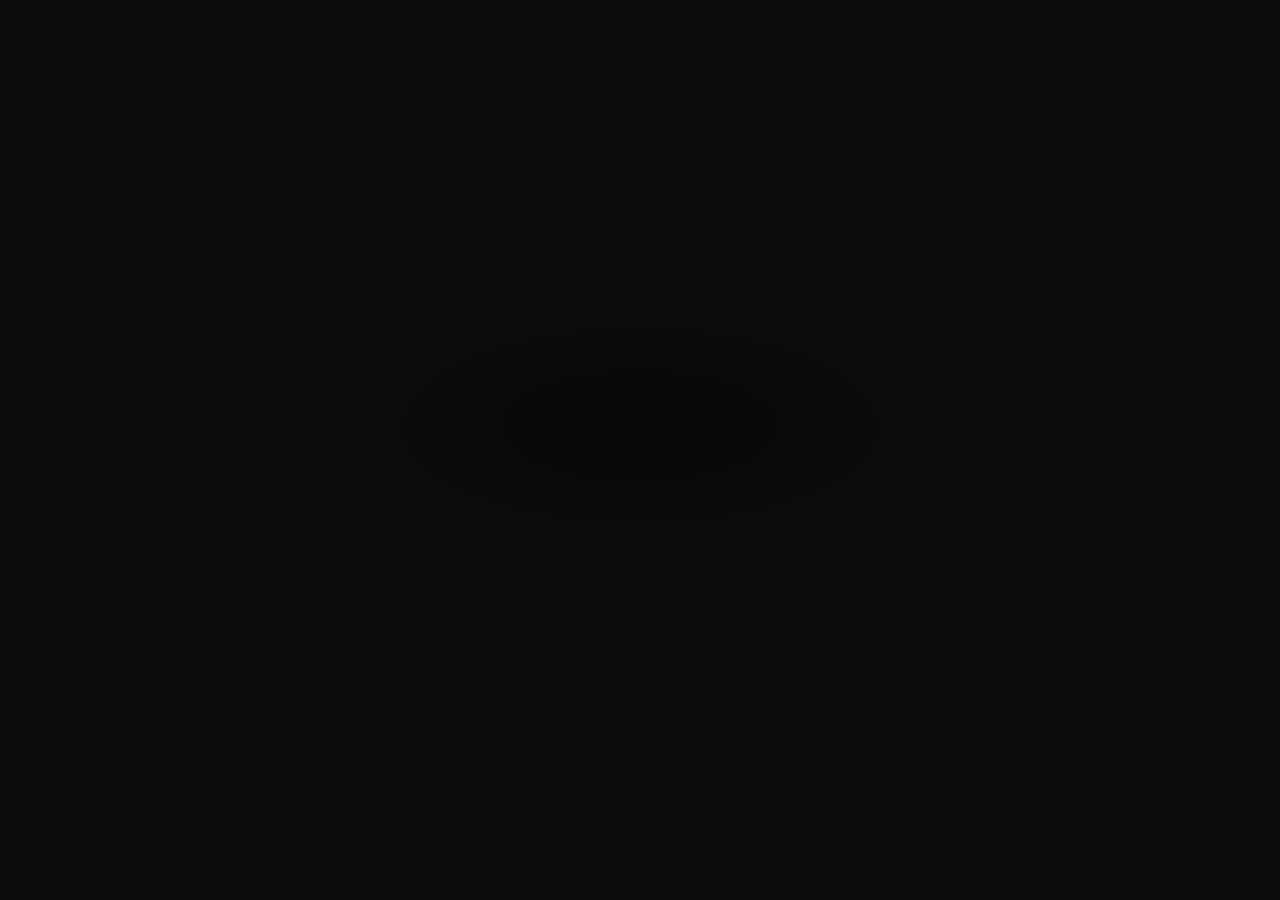
==== index.html @ 0da89d68 "Title and description change" ====
<!DOCTYPE html><html><head><meta charset="utf-8"/><meta http-equiv="x-ua-compatible" content="ie=edge"/><meta name="viewport" content="width=device-width, initial-scale=1, shrink-to-fit=no"/><link rel="preload" href="/component---src-layouts-index-js-8674a19d0c419db8d848.js" as="script"/><link rel="preload" href="/component---src-pages-index-js-23a66785a9b9f5e08795.js" as="script"/><link rel="preload" href="/path---index-a0e39f21c11f6a62c5ab.js" as="script"/><link rel="preload" href="/app-10ddb18a036327837e19.js" as="script"/><link rel="preload" href="/commons-0715db58e0ff93ec7b1f.js" as="script"/><title data-react-helmet="true">Nischal Shrestha</title><meta data-react-helmet="true" name="description" content="Github page of Nischal Shrestha"/><style id="gatsby-inlined-css">@import url(https://fonts.googleapis.com/css?family=Source+Sans+Pro:300italic,600italic,300,600);/*!
 *  Font Awesome 4.6.3 by @davegandy - http://fontawesome.io - @fontawesome
 *  License - http://fontawesome.io/license (Font: SIL OFL 1.1, CSS: MIT License)
 */@font-face{font-family:FontAwesome;src:url(/static/fontawesome-webfont.25a32416.eot);src:url(/static/fontawesome-webfont.25a32416.eot?#iefix&v=4.6.3) format("embedded-opentype"),url(/static/fontawesome-webfont.e6cf7c6e.woff2) format("woff2"),url(/static/fontawesome-webfont.c8ddf1e5.woff) format("woff"),url(/static/fontawesome-webfont.1dc35d25.ttf) format("truetype"),url(/static/fontawesome-webfont.24c601e7.svg#fontawesomeregular) format("svg");font-weight:400;font-style:normal}.fa{display:inline-block;font:normal normal normal 14px/1 FontAwesome;font-size:inherit;text-rendering:auto;-webkit-font-smoothing:antialiased;-moz-osx-font-smoothing:grayscale}.fa-lg{font-size:1.33333333em;line-height:.75em;vertical-align:-15%}.fa-2x{font-size:2em}.fa-3x{font-size:3em}.fa-4x{font-size:4em}.fa-5x{font-size:5em}.fa-fw{width:1.28571429em;text-align:center}.fa-ul{padding-left:0;margin-left:2.14285714em;list-style-type:none}.fa-ul>li{position:relative}.fa-li{position:absolute;left:-2.14285714em;width:2.14285714em;top:.14285714em;text-align:center}.fa-li.fa-lg{left:-1.85714286em}.fa-border{padding:.2em .25em .15em;border:.08em solid #eee;border-radius:.1em}.fa-pull-left{float:left}.fa-pull-right{float:right}.fa.fa-pull-left{margin-right:.3em}.fa.fa-pull-right{margin-left:.3em}.pull-right{float:right}.pull-left{float:left}.fa.pull-left{margin-right:.3em}.fa.pull-right{margin-left:.3em}.fa-spin{-webkit-animation:fa-spin 2s infinite linear;animation:fa-spin 2s infinite linear}.fa-pulse{-webkit-animation:fa-spin 1s infinite steps(8);animation:fa-spin 1s infinite steps(8)}@-webkit-keyframes fa-spin{0%{-webkit-transform:rotate(0deg);transform:rotate(0deg)}to{-webkit-transform:rotate(359deg);transform:rotate(359deg)}}@keyframes fa-spin{0%{-webkit-transform:rotate(0deg);transform:rotate(0deg)}to{-webkit-transform:rotate(359deg);transform:rotate(359deg)}}.fa-rotate-90{-ms-filter:"progid:DXImageTransform.Microsoft.BasicImage(rotation=1)";-webkit-transform:rotate(90deg);-ms-transform:rotate(90deg);transform:rotate(90deg)}.fa-rotate-180{-ms-filter:"progid:DXImageTransform.Microsoft.BasicImage(rotation=2)";-webkit-transform:rotate(180deg);-ms-transform:rotate(180deg);transform:rotate(180deg)}.fa-rotate-270{-ms-filter:"progid:DXImageTransform.Microsoft.BasicImage(rotation=3)";-webkit-transform:rotate(270deg);-ms-transform:rotate(270deg);transform:rotate(270deg)}.fa-flip-horizontal{-ms-filter:"progid:DXImageTransform.Microsoft.BasicImage(rotation=0, mirror=1)";-webkit-transform:scaleX(-1);-ms-transform:scaleX(-1);transform:scaleX(-1)}.fa-flip-vertical{-ms-filter:"progid:DXImageTransform.Microsoft.BasicImage(rotation=2, mirror=1)";-webkit-transform:scaleY(-1);-ms-transform:scaleY(-1);transform:scaleY(-1)}:root .fa-flip-horizontal,:root .fa-flip-vertical,:root .fa-rotate-90,:root .fa-rotate-180,:root .fa-rotate-270{filter:none}.fa-stack{position:relative;display:inline-block;width:2em;height:2em;line-height:2em;vertical-align:middle}.fa-stack-1x,.fa-stack-2x{position:absolute;left:0;width:100%;text-align:center}.fa-stack-1x{line-height:inherit}.fa-stack-2x{font-size:2em}.fa-inverse{color:#fff}.fa-glass:before{content:"\F000"}.fa-music:before{content:"\F001"}.fa-search:before{content:"\F002"}.fa-envelope-o:before{content:"\F003"}.fa-heart:before{content:"\F004"}.fa-star:before{content:"\F005"}.fa-star-o:before{content:"\F006"}.fa-user:before{content:"\F007"}.fa-film:before{content:"\F008"}.fa-th-large:before{content:"\F009"}.fa-th:before{content:"\F00A"}.fa-th-list:before{content:"\F00B"}.fa-check:before{content:"\F00C"}.fa-close:before,.fa-remove:before,.fa-times:before{content:"\F00D"}.fa-search-plus:before{content:"\F00E"}.fa-search-minus:before{content:"\F010"}.fa-power-off:before{content:"\F011"}.fa-signal:before{content:"\F012"}.fa-cog:before,.fa-gear:before{content:"\F013"}.fa-trash-o:before{content:"\F014"}.fa-home:before{content:"\F015"}.fa-file-o:before{content:"\F016"}.fa-clock-o:before{content:"\F017"}.fa-road:before{content:"\F018"}.fa-download:before{content:"\F019"}.fa-arrow-circle-o-down:before{content:"\F01A"}.fa-arrow-circle-o-up:before{content:"\F01B"}.fa-inbox:before{content:"\F01C"}.fa-play-circle-o:before{content:"\F01D"}.fa-repeat:before,.fa-rotate-right:before{content:"\F01E"}.fa-refresh:before{content:"\F021"}.fa-list-alt:before{content:"\F022"}.fa-lock:before{content:"\F023"}.fa-flag:before{content:"\F024"}.fa-headphones:before{content:"\F025"}.fa-volume-off:before{content:"\F026"}.fa-volume-down:before{content:"\F027"}.fa-volume-up:before{content:"\F028"}.fa-qrcode:before{content:"\F029"}.fa-barcode:before{content:"\F02A"}.fa-tag:before{content:"\F02B"}.fa-tags:before{content:"\F02C"}.fa-book:before{content:"\F02D"}.fa-bookmark:before{content:"\F02E"}.fa-print:before{content:"\F02F"}.fa-camera:before{content:"\F030"}.fa-font:before{content:"\F031"}.fa-bold:before{content:"\F032"}.fa-italic:before{content:"\F033"}.fa-text-height:before{content:"\F034"}.fa-text-width:before{content:"\F035"}.fa-align-left:before{content:"\F036"}.fa-align-center:before{content:"\F037"}.fa-align-right:before{content:"\F038"}.fa-align-justify:before{content:"\F039"}.fa-list:before{content:"\F03A"}.fa-dedent:before,.fa-outdent:before{content:"\F03B"}.fa-indent:before{content:"\F03C"}.fa-video-camera:before{content:"\F03D"}.fa-image:before,.fa-photo:before,.fa-picture-o:before{content:"\F03E"}.fa-pencil:before{content:"\F040"}.fa-map-marker:before{content:"\F041"}.fa-adjust:before{content:"\F042"}.fa-tint:before{content:"\F043"}.fa-edit:before,.fa-pencil-square-o:before{content:"\F044"}.fa-share-square-o:before{content:"\F045"}.fa-check-square-o:before{content:"\F046"}.fa-arrows:before{content:"\F047"}.fa-step-backward:before{content:"\F048"}.fa-fast-backward:before{content:"\F049"}.fa-backward:before{content:"\F04A"}.fa-play:before{content:"\F04B"}.fa-pause:before{content:"\F04C"}.fa-stop:before{content:"\F04D"}.fa-forward:before{content:"\F04E"}.fa-fast-forward:before{content:"\F050"}.fa-step-forward:before{content:"\F051"}.fa-eject:before{content:"\F052"}.fa-chevron-left:before{content:"\F053"}.fa-chevron-right:before{content:"\F054"}.fa-plus-circle:before{content:"\F055"}.fa-minus-circle:before{content:"\F056"}.fa-times-circle:before{content:"\F057"}.fa-check-circle:before{content:"\F058"}.fa-question-circle:before{content:"\F059"}.fa-info-circle:before{content:"\F05A"}.fa-crosshairs:before{content:"\F05B"}.fa-times-circle-o:before{content:"\F05C"}.fa-check-circle-o:before{content:"\F05D"}.fa-ban:before{content:"\F05E"}.fa-arrow-left:before{content:"\F060"}.fa-arrow-right:before{content:"\F061"}.fa-arrow-up:before{content:"\F062"}.fa-arrow-down:before{content:"\F063"}.fa-mail-forward:before,.fa-share:before{content:"\F064"}.fa-expand:before{content:"\F065"}.fa-compress:before{content:"\F066"}.fa-plus:before{content:"\F067"}.fa-minus:before{content:"\F068"}.fa-asterisk:before{content:"\F069"}.fa-exclamation-circle:before{content:"\F06A"}.fa-gift:before{content:"\F06B"}.fa-leaf:before{content:"\F06C"}.fa-fire:before{content:"\F06D"}.fa-eye:before{content:"\F06E"}.fa-eye-slash:before{content:"\F070"}.fa-exclamation-triangle:before,.fa-warning:before{content:"\F071"}.fa-plane:before{content:"\F072"}.fa-calendar:before{content:"\F073"}.fa-random:before{content:"\F074"}.fa-comment:before{content:"\F075"}.fa-magnet:before{content:"\F076"}.fa-chevron-up:before{content:"\F077"}.fa-chevron-down:before{content:"\F078"}.fa-retweet:before{content:"\F079"}.fa-shopping-cart:before{content:"\F07A"}.fa-folder:before{content:"\F07B"}.fa-folder-open:before{content:"\F07C"}.fa-arrows-v:before{content:"\F07D"}.fa-arrows-h:before{content:"\F07E"}.fa-bar-chart-o:before,.fa-bar-chart:before{content:"\F080"}.fa-twitter-square:before{content:"\F081"}.fa-facebook-square:before{content:"\F082"}.fa-camera-retro:before{content:"\F083"}.fa-key:before{content:"\F084"}.fa-cogs:before,.fa-gears:before{content:"\F085"}.fa-comments:before{content:"\F086"}.fa-thumbs-o-up:before{content:"\F087"}.fa-thumbs-o-down:before{content:"\F088"}.fa-star-half:before{content:"\F089"}.fa-heart-o:before{content:"\F08A"}.fa-sign-out:before{content:"\F08B"}.fa-linkedin-square:before{content:"\F08C"}.fa-thumb-tack:before{content:"\F08D"}.fa-external-link:before{content:"\F08E"}.fa-sign-in:before{content:"\F090"}.fa-trophy:before{content:"\F091"}.fa-github-square:before{content:"\F092"}.fa-upload:before{content:"\F093"}.fa-lemon-o:before{content:"\F094"}.fa-phone:before{content:"\F095"}.fa-square-o:before{content:"\F096"}.fa-bookmark-o:before{content:"\F097"}.fa-phone-square:before{content:"\F098"}.fa-twitter:before{content:"\F099"}.fa-facebook-f:before,.fa-facebook:before{content:"\F09A"}.fa-github:before{content:"\F09B"}.fa-unlock:before{content:"\F09C"}.fa-credit-card:before{content:"\F09D"}.fa-feed:before,.fa-rss:before{content:"\F09E"}.fa-hdd-o:before{content:"\F0A0"}.fa-bullhorn:before{content:"\F0A1"}.fa-bell:before{content:"\F0F3"}.fa-certificate:before{content:"\F0A3"}.fa-hand-o-right:before{content:"\F0A4"}.fa-hand-o-left:before{content:"\F0A5"}.fa-hand-o-up:before{content:"\F0A6"}.fa-hand-o-down:before{content:"\F0A7"}.fa-arrow-circle-left:before{content:"\F0A8"}.fa-arrow-circle-right:before{content:"\F0A9"}.fa-arrow-circle-up:before{content:"\F0AA"}.fa-arrow-circle-down:before{content:"\F0AB"}.fa-globe:before{content:"\F0AC"}.fa-wrench:before{content:"\F0AD"}.fa-tasks:before{content:"\F0AE"}.fa-filter:before{content:"\F0B0"}.fa-briefcase:before{content:"\F0B1"}.fa-arrows-alt:before{content:"\F0B2"}.fa-group:before,.fa-users:before{content:"\F0C0"}.fa-chain:before,.fa-link:before{content:"\F0C1"}.fa-cloud:before{content:"\F0C2"}.fa-flask:before{content:"\F0C3"}.fa-cut:before,.fa-scissors:before{content:"\F0C4"}.fa-copy:before,.fa-files-o:before{content:"\F0C5"}.fa-paperclip:before{content:"\F0C6"}.fa-floppy-o:before,.fa-save:before{content:"\F0C7"}.fa-square:before{content:"\F0C8"}.fa-bars:before,.fa-navicon:before,.fa-reorder:before{content:"\F0C9"}.fa-list-ul:before{content:"\F0CA"}.fa-list-ol:before{content:"\F0CB"}.fa-strikethrough:before{content:"\F0CC"}.fa-underline:before{content:"\F0CD"}.fa-table:before{content:"\F0CE"}.fa-magic:before{content:"\F0D0"}.fa-truck:before{content:"\F0D1"}.fa-pinterest:before{content:"\F0D2"}.fa-pinterest-square:before{content:"\F0D3"}.fa-google-plus-square:before{content:"\F0D4"}.fa-google-plus:before{content:"\F0D5"}.fa-money:before{content:"\F0D6"}.fa-caret-down:before{content:"\F0D7"}.fa-caret-up:before{content:"\F0D8"}.fa-caret-left:before{content:"\F0D9"}.fa-caret-right:before{content:"\F0DA"}.fa-columns:before{content:"\F0DB"}.fa-sort:before,.fa-unsorted:before{content:"\F0DC"}.fa-sort-desc:before,.fa-sort-down:before{content:"\F0DD"}.fa-sort-asc:before,.fa-sort-up:before{content:"\F0DE"}.fa-envelope:before{content:"\F0E0"}.fa-linkedin:before{content:"\F0E1"}.fa-rotate-left:before,.fa-undo:before{content:"\F0E2"}.fa-gavel:before,.fa-legal:before{content:"\F0E3"}.fa-dashboard:before,.fa-tachometer:before{content:"\F0E4"}.fa-comment-o:before{content:"\F0E5"}.fa-comments-o:before{content:"\F0E6"}.fa-bolt:before,.fa-flash:before{content:"\F0E7"}.fa-sitemap:before{content:"\F0E8"}.fa-umbrella:before{content:"\F0E9"}.fa-clipboard:before,.fa-paste:before{content:"\F0EA"}.fa-lightbulb-o:before{content:"\F0EB"}.fa-exchange:before{content:"\F0EC"}.fa-cloud-download:before{content:"\F0ED"}.fa-cloud-upload:before{content:"\F0EE"}.fa-user-md:before{content:"\F0F0"}.fa-stethoscope:before{content:"\F0F1"}.fa-suitcase:before{content:"\F0F2"}.fa-bell-o:before{content:"\F0A2"}.fa-coffee:before{content:"\F0F4"}.fa-cutlery:before{content:"\F0F5"}.fa-file-text-o:before{content:"\F0F6"}.fa-building-o:before{content:"\F0F7"}.fa-hospital-o:before{content:"\F0F8"}.fa-ambulance:before{content:"\F0F9"}.fa-medkit:before{content:"\F0FA"}.fa-fighter-jet:before{content:"\F0FB"}.fa-beer:before{content:"\F0FC"}.fa-h-square:before{content:"\F0FD"}.fa-plus-square:before{content:"\F0FE"}.fa-angle-double-left:before{content:"\F100"}.fa-angle-double-right:before{content:"\F101"}.fa-angle-double-up:before{content:"\F102"}.fa-angle-double-down:before{content:"\F103"}.fa-angle-left:before{content:"\F104"}.fa-angle-right:before{content:"\F105"}.fa-angle-up:before{content:"\F106"}.fa-angle-down:before{content:"\F107"}.fa-desktop:before{content:"\F108"}.fa-laptop:before{content:"\F109"}.fa-tablet:before{content:"\F10A"}.fa-mobile-phone:before,.fa-mobile:before{content:"\F10B"}.fa-circle-o:before{content:"\F10C"}.fa-quote-left:before{content:"\F10D"}.fa-quote-right:before{content:"\F10E"}.fa-spinner:before{content:"\F110"}.fa-circle:before{content:"\F111"}.fa-mail-reply:before,.fa-reply:before{content:"\F112"}.fa-github-alt:before{content:"\F113"}.fa-folder-o:before{content:"\F114"}.fa-folder-open-o:before{content:"\F115"}.fa-smile-o:before{content:"\F118"}.fa-frown-o:before{content:"\F119"}.fa-meh-o:before{content:"\F11A"}.fa-gamepad:before{content:"\F11B"}.fa-keyboard-o:before{content:"\F11C"}.fa-flag-o:before{content:"\F11D"}.fa-flag-checkered:before{content:"\F11E"}.fa-terminal:before{content:"\F120"}.fa-code:before{content:"\F121"}.fa-mail-reply-all:before,.fa-reply-all:before{content:"\F122"}.fa-star-half-empty:before,.fa-star-half-full:before,.fa-star-half-o:before{content:"\F123"}.fa-location-arrow:before{content:"\F124"}.fa-crop:before{content:"\F125"}.fa-code-fork:before{content:"\F126"}.fa-chain-broken:before,.fa-unlink:before{content:"\F127"}.fa-question:before{content:"\F128"}.fa-info:before{content:"\F129"}.fa-exclamation:before{content:"\F12A"}.fa-superscript:before{content:"\F12B"}.fa-subscript:before{content:"\F12C"}.fa-eraser:before{content:"\F12D"}.fa-puzzle-piece:before{content:"\F12E"}.fa-microphone:before{content:"\F130"}.fa-microphone-slash:before{content:"\F131"}.fa-shield:before{content:"\F132"}.fa-calendar-o:before{content:"\F133"}.fa-fire-extinguisher:before{content:"\F134"}.fa-rocket:before{content:"\F135"}.fa-maxcdn:before{content:"\F136"}.fa-chevron-circle-left:before{content:"\F137"}.fa-chevron-circle-right:before{content:"\F138"}.fa-chevron-circle-up:before{content:"\F139"}.fa-chevron-circle-down:before{content:"\F13A"}.fa-html5:before{content:"\F13B"}.fa-css3:before{content:"\F13C"}.fa-anchor:before{content:"\F13D"}.fa-unlock-alt:before{content:"\F13E"}.fa-bullseye:before{content:"\F140"}.fa-ellipsis-h:before{content:"\F141"}.fa-ellipsis-v:before{content:"\F142"}.fa-rss-square:before{content:"\F143"}.fa-play-circle:before{content:"\F144"}.fa-ticket:before{content:"\F145"}.fa-minus-square:before{content:"\F146"}.fa-minus-square-o:before{content:"\F147"}.fa-level-up:before{content:"\F148"}.fa-level-down:before{content:"\F149"}.fa-check-square:before{content:"\F14A"}.fa-pencil-square:before{content:"\F14B"}.fa-external-link-square:before{content:"\F14C"}.fa-share-square:before{content:"\F14D"}.fa-compass:before{content:"\F14E"}.fa-caret-square-o-down:before,.fa-toggle-down:before{content:"\F150"}.fa-caret-square-o-up:before,.fa-toggle-up:before{content:"\F151"}.fa-caret-square-o-right:before,.fa-toggle-right:before{content:"\F152"}.fa-eur:before,.fa-euro:before{content:"\F153"}.fa-gbp:before{content:"\F154"}.fa-dollar:before,.fa-usd:before{content:"\F155"}.fa-inr:before,.fa-rupee:before{content:"\F156"}.fa-cny:before,.fa-jpy:before,.fa-rmb:before,.fa-yen:before{content:"\F157"}.fa-rouble:before,.fa-rub:before,.fa-ruble:before{content:"\F158"}.fa-krw:before,.fa-won:before{content:"\F159"}.fa-bitcoin:before,.fa-btc:before{content:"\F15A"}.fa-file:before{content:"\F15B"}.fa-file-text:before{content:"\F15C"}.fa-sort-alpha-asc:before{content:"\F15D"}.fa-sort-alpha-desc:before{content:"\F15E"}.fa-sort-amount-asc:before{content:"\F160"}.fa-sort-amount-desc:before{content:"\F161"}.fa-sort-numeric-asc:before{content:"\F162"}.fa-sort-numeric-desc:before{content:"\F163"}.fa-thumbs-up:before{content:"\F164"}.fa-thumbs-down:before{content:"\F165"}.fa-youtube-square:before{content:"\F166"}.fa-youtube:before{content:"\F167"}.fa-xing:before{content:"\F168"}.fa-xing-square:before{content:"\F169"}.fa-youtube-play:before{content:"\F16A"}.fa-dropbox:before{content:"\F16B"}.fa-stack-overflow:before{content:"\F16C"}.fa-instagram:before{content:"\F16D"}.fa-flickr:before{content:"\F16E"}.fa-adn:before{content:"\F170"}.fa-bitbucket:before{content:"\F171"}.fa-bitbucket-square:before{content:"\F172"}.fa-tumblr:before{content:"\F173"}.fa-tumblr-square:before{content:"\F174"}.fa-long-arrow-down:before{content:"\F175"}.fa-long-arrow-up:before{content:"\F176"}.fa-long-arrow-left:before{content:"\F177"}.fa-long-arrow-right:before{content:"\F178"}.fa-apple:before{content:"\F179"}.fa-windows:before{content:"\F17A"}.fa-android:before{content:"\F17B"}.fa-linux:before{content:"\F17C"}.fa-dribbble:before{content:"\F17D"}.fa-skype:before{content:"\F17E"}.fa-foursquare:before{content:"\F180"}.fa-trello:before{content:"\F181"}.fa-female:before{content:"\F182"}.fa-male:before{content:"\F183"}.fa-gittip:before,.fa-gratipay:before{content:"\F184"}.fa-sun-o:before{content:"\F185"}.fa-moon-o:before{content:"\F186"}.fa-archive:before{content:"\F187"}.fa-bug:before{content:"\F188"}.fa-vk:before{content:"\F189"}.fa-weibo:before{content:"\F18A"}.fa-renren:before{content:"\F18B"}.fa-pagelines:before{content:"\F18C"}.fa-stack-exchange:before{content:"\F18D"}.fa-arrow-circle-o-right:before{content:"\F18E"}.fa-arrow-circle-o-left:before{content:"\F190"}.fa-caret-square-o-left:before,.fa-toggle-left:before{content:"\F191"}.fa-dot-circle-o:before{content:"\F192"}.fa-wheelchair:before{content:"\F193"}.fa-vimeo-square:before{content:"\F194"}.fa-try:before,.fa-turkish-lira:before{content:"\F195"}.fa-plus-square-o:before{content:"\F196"}.fa-space-shuttle:before{content:"\F197"}.fa-slack:before{content:"\F198"}.fa-envelope-square:before{content:"\F199"}.fa-wordpress:before{content:"\F19A"}.fa-openid:before{content:"\F19B"}.fa-bank:before,.fa-institution:before,.fa-university:before{content:"\F19C"}.fa-graduation-cap:before,.fa-mortar-board:before{content:"\F19D"}.fa-yahoo:before{content:"\F19E"}.fa-google:before{content:"\F1A0"}.fa-reddit:before{content:"\F1A1"}.fa-reddit-square:before{content:"\F1A2"}.fa-stumbleupon-circle:before{content:"\F1A3"}.fa-stumbleupon:before{content:"\F1A4"}.fa-delicious:before{content:"\F1A5"}.fa-digg:before{content:"\F1A6"}.fa-pied-piper-pp:before{content:"\F1A7"}.fa-pied-piper-alt:before{content:"\F1A8"}.fa-drupal:before{content:"\F1A9"}.fa-joomla:before{content:"\F1AA"}.fa-language:before{content:"\F1AB"}.fa-fax:before{content:"\F1AC"}.fa-building:before{content:"\F1AD"}.fa-child:before{content:"\F1AE"}.fa-paw:before{content:"\F1B0"}.fa-spoon:before{content:"\F1B1"}.fa-cube:before{content:"\F1B2"}.fa-cubes:before{content:"\F1B3"}.fa-behance:before{content:"\F1B4"}.fa-behance-square:before{content:"\F1B5"}.fa-steam:before{content:"\F1B6"}.fa-steam-square:before{content:"\F1B7"}.fa-recycle:before{content:"\F1B8"}.fa-automobile:before,.fa-car:before{content:"\F1B9"}.fa-cab:before,.fa-taxi:before{content:"\F1BA"}.fa-tree:before{content:"\F1BB"}.fa-spotify:before{content:"\F1BC"}.fa-deviantart:before{content:"\F1BD"}.fa-soundcloud:before{content:"\F1BE"}.fa-database:before{content:"\F1C0"}.fa-file-pdf-o:before{content:"\F1C1"}.fa-file-word-o:before{content:"\F1C2"}.fa-file-excel-o:before{content:"\F1C3"}.fa-file-powerpoint-o:before{content:"\F1C4"}.fa-file-image-o:before,.fa-file-photo-o:before,.fa-file-picture-o:before{content:"\F1C5"}.fa-file-archive-o:before,.fa-file-zip-o:before{content:"\F1C6"}.fa-file-audio-o:before,.fa-file-sound-o:before{content:"\F1C7"}.fa-file-movie-o:before,.fa-file-video-o:before{content:"\F1C8"}.fa-file-code-o:before{content:"\F1C9"}.fa-vine:before{content:"\F1CA"}.fa-codepen:before{content:"\F1CB"}.fa-jsfiddle:before{content:"\F1CC"}.fa-life-bouy:before,.fa-life-buoy:before,.fa-life-ring:before,.fa-life-saver:before,.fa-support:before{content:"\F1CD"}.fa-circle-o-notch:before{content:"\F1CE"}.fa-ra:before,.fa-rebel:before,.fa-resistance:before{content:"\F1D0"}.fa-empire:before,.fa-ge:before{content:"\F1D1"}.fa-git-square:before{content:"\F1D2"}.fa-git:before{content:"\F1D3"}.fa-hacker-news:before,.fa-y-combinator-square:before,.fa-yc-square:before{content:"\F1D4"}.fa-tencent-weibo:before{content:"\F1D5"}.fa-qq:before{content:"\F1D6"}.fa-wechat:before,.fa-weixin:before{content:"\F1D7"}.fa-paper-plane:before,.fa-send:before{content:"\F1D8"}.fa-paper-plane-o:before,.fa-send-o:before{content:"\F1D9"}.fa-history:before{content:"\F1DA"}.fa-circle-thin:before{content:"\F1DB"}.fa-header:before{content:"\F1DC"}.fa-paragraph:before{content:"\F1DD"}.fa-sliders:before{content:"\F1DE"}.fa-share-alt:before{content:"\F1E0"}.fa-share-alt-square:before{content:"\F1E1"}.fa-bomb:before{content:"\F1E2"}.fa-futbol-o:before,.fa-soccer-ball-o:before{content:"\F1E3"}.fa-tty:before{content:"\F1E4"}.fa-binoculars:before{content:"\F1E5"}.fa-plug:before{content:"\F1E6"}.fa-slideshare:before{content:"\F1E7"}.fa-twitch:before{content:"\F1E8"}.fa-yelp:before{content:"\F1E9"}.fa-newspaper-o:before{content:"\F1EA"}.fa-wifi:before{content:"\F1EB"}.fa-calculator:before{content:"\F1EC"}.fa-paypal:before{content:"\F1ED"}.fa-google-wallet:before{content:"\F1EE"}.fa-cc-visa:before{content:"\F1F0"}.fa-cc-mastercard:before{content:"\F1F1"}.fa-cc-discover:before{content:"\F1F2"}.fa-cc-amex:before{content:"\F1F3"}.fa-cc-paypal:before{content:"\F1F4"}.fa-cc-stripe:before{content:"\F1F5"}.fa-bell-slash:before{content:"\F1F6"}.fa-bell-slash-o:before{content:"\F1F7"}.fa-trash:before{content:"\F1F8"}.fa-copyright:before{content:"\F1F9"}.fa-at:before{content:"\F1FA"}.fa-eyedropper:before{content:"\F1FB"}.fa-paint-brush:before{content:"\F1FC"}.fa-birthday-cake:before{content:"\F1FD"}.fa-area-chart:before{content:"\F1FE"}.fa-pie-chart:before{content:"\F200"}.fa-line-chart:before{content:"\F201"}.fa-lastfm:before{content:"\F202"}.fa-lastfm-square:before{content:"\F203"}.fa-toggle-off:before{content:"\F204"}.fa-toggle-on:before{content:"\F205"}.fa-bicycle:before{content:"\F206"}.fa-bus:before{content:"\F207"}.fa-ioxhost:before{content:"\F208"}.fa-angellist:before{content:"\F209"}.fa-cc:before{content:"\F20A"}.fa-ils:before,.fa-shekel:before,.fa-sheqel:before{content:"\F20B"}.fa-meanpath:before{content:"\F20C"}.fa-buysellads:before{content:"\F20D"}.fa-connectdevelop:before{content:"\F20E"}.fa-dashcube:before{content:"\F210"}.fa-forumbee:before{content:"\F211"}.fa-leanpub:before{content:"\F212"}.fa-sellsy:before{content:"\F213"}.fa-shirtsinbulk:before{content:"\F214"}.fa-simplybuilt:before{content:"\F215"}.fa-skyatlas:before{content:"\F216"}.fa-cart-plus:before{content:"\F217"}.fa-cart-arrow-down:before{content:"\F218"}.fa-diamond:before{content:"\F219"}.fa-ship:before{content:"\F21A"}.fa-user-secret:before{content:"\F21B"}.fa-motorcycle:before{content:"\F21C"}.fa-street-view:before{content:"\F21D"}.fa-heartbeat:before{content:"\F21E"}.fa-venus:before{content:"\F221"}.fa-mars:before{content:"\F222"}.fa-mercury:before{content:"\F223"}.fa-intersex:before,.fa-transgender:before{content:"\F224"}.fa-transgender-alt:before{content:"\F225"}.fa-venus-double:before{content:"\F226"}.fa-mars-double:before{content:"\F227"}.fa-venus-mars:before{content:"\F228"}.fa-mars-stroke:before{content:"\F229"}.fa-mars-stroke-v:before{content:"\F22A"}.fa-mars-stroke-h:before{content:"\F22B"}.fa-neuter:before{content:"\F22C"}.fa-genderless:before{content:"\F22D"}.fa-facebook-official:before{content:"\F230"}.fa-pinterest-p:before{content:"\F231"}.fa-whatsapp:before{content:"\F232"}.fa-server:before{content:"\F233"}.fa-user-plus:before{content:"\F234"}.fa-user-times:before{content:"\F235"}.fa-bed:before,.fa-hotel:before{content:"\F236"}.fa-viacoin:before{content:"\F237"}.fa-train:before{content:"\F238"}.fa-subway:before{content:"\F239"}.fa-medium:before{content:"\F23A"}.fa-y-combinator:before,.fa-yc:before{content:"\F23B"}.fa-optin-monster:before{content:"\F23C"}.fa-opencart:before{content:"\F23D"}.fa-expeditedssl:before{content:"\F23E"}.fa-battery-4:before,.fa-battery-full:before{content:"\F240"}.fa-battery-3:before,.fa-battery-three-quarters:before{content:"\F241"}.fa-battery-2:before,.fa-battery-half:before{content:"\F242"}.fa-battery-1:before,.fa-battery-quarter:before{content:"\F243"}.fa-battery-0:before,.fa-battery-empty:before{content:"\F244"}.fa-mouse-pointer:before{content:"\F245"}.fa-i-cursor:before{content:"\F246"}.fa-object-group:before{content:"\F247"}.fa-object-ungroup:before{content:"\F248"}.fa-sticky-note:before{content:"\F249"}.fa-sticky-note-o:before{content:"\F24A"}.fa-cc-jcb:before{content:"\F24B"}.fa-cc-diners-club:before{content:"\F24C"}.fa-clone:before{content:"\F24D"}.fa-balance-scale:before{content:"\F24E"}.fa-hourglass-o:before{content:"\F250"}.fa-hourglass-1:before,.fa-hourglass-start:before{content:"\F251"}.fa-hourglass-2:before,.fa-hourglass-half:before{content:"\F252"}.fa-hourglass-3:before,.fa-hourglass-end:before{content:"\F253"}.fa-hourglass:before{content:"\F254"}.fa-hand-grab-o:before,.fa-hand-rock-o:before{content:"\F255"}.fa-hand-paper-o:before,.fa-hand-stop-o:before{content:"\F256"}.fa-hand-scissors-o:before{content:"\F257"}.fa-hand-lizard-o:before{content:"\F258"}.fa-hand-spock-o:before{content:"\F259"}.fa-hand-pointer-o:before{content:"\F25A"}.fa-hand-peace-o:before{content:"\F25B"}.fa-trademark:before{content:"\F25C"}.fa-registered:before{content:"\F25D"}.fa-creative-commons:before{content:"\F25E"}.fa-gg:before{content:"\F260"}.fa-gg-circle:before{content:"\F261"}.fa-tripadvisor:before{content:"\F262"}.fa-odnoklassniki:before{content:"\F263"}.fa-odnoklassniki-square:before{content:"\F264"}.fa-get-pocket:before{content:"\F265"}.fa-wikipedia-w:before{content:"\F266"}.fa-safari:before{content:"\F267"}.fa-chrome:before{content:"\F268"}.fa-firefox:before{content:"\F269"}.fa-opera:before{content:"\F26A"}.fa-internet-explorer:before{content:"\F26B"}.fa-television:before,.fa-tv:before{content:"\F26C"}.fa-contao:before{content:"\F26D"}.fa-500px:before{content:"\F26E"}.fa-amazon:before{content:"\F270"}.fa-calendar-plus-o:before{content:"\F271"}.fa-calendar-minus-o:before{content:"\F272"}.fa-calendar-times-o:before{content:"\F273"}.fa-calendar-check-o:before{content:"\F274"}.fa-industry:before{content:"\F275"}.fa-map-pin:before{content:"\F276"}.fa-map-signs:before{content:"\F277"}.fa-map-o:before{content:"\F278"}.fa-map:before{content:"\F279"}.fa-commenting:before{content:"\F27A"}.fa-commenting-o:before{content:"\F27B"}.fa-houzz:before{content:"\F27C"}.fa-vimeo:before{content:"\F27D"}.fa-black-tie:before{content:"\F27E"}.fa-fonticons:before{content:"\F280"}.fa-reddit-alien:before{content:"\F281"}.fa-edge:before{content:"\F282"}.fa-credit-card-alt:before{content:"\F283"}.fa-codiepie:before{content:"\F284"}.fa-modx:before{content:"\F285"}.fa-fort-awesome:before{content:"\F286"}.fa-usb:before{content:"\F287"}.fa-product-hunt:before{content:"\F288"}.fa-mixcloud:before{content:"\F289"}.fa-scribd:before{content:"\F28A"}.fa-pause-circle:before{content:"\F28B"}.fa-pause-circle-o:before{content:"\F28C"}.fa-stop-circle:before{content:"\F28D"}.fa-stop-circle-o:before{content:"\F28E"}.fa-shopping-bag:before{content:"\F290"}.fa-shopping-basket:before{content:"\F291"}.fa-hashtag:before{content:"\F292"}.fa-bluetooth:before{content:"\F293"}.fa-bluetooth-b:before{content:"\F294"}.fa-percent:before{content:"\F295"}.fa-gitlab:before{content:"\F296"}.fa-wpbeginner:before{content:"\F297"}.fa-wpforms:before{content:"\F298"}.fa-envira:before{content:"\F299"}.fa-universal-access:before{content:"\F29A"}.fa-wheelchair-alt:before{content:"\F29B"}.fa-question-circle-o:before{content:"\F29C"}.fa-blind:before{content:"\F29D"}.fa-audio-description:before{content:"\F29E"}.fa-volume-control-phone:before{content:"\F2A0"}.fa-braille:before{content:"\F2A1"}.fa-assistive-listening-systems:before{content:"\F2A2"}.fa-american-sign-language-interpreting:before,.fa-asl-interpreting:before{content:"\F2A3"}.fa-deaf:before,.fa-deafness:before,.fa-hard-of-hearing:before{content:"\F2A4"}.fa-glide:before{content:"\F2A5"}.fa-glide-g:before{content:"\F2A6"}.fa-sign-language:before,.fa-signing:before{content:"\F2A7"}.fa-low-vision:before{content:"\F2A8"}.fa-viadeo:before{content:"\F2A9"}.fa-viadeo-square:before{content:"\F2AA"}.fa-snapchat:before{content:"\F2AB"}.fa-snapchat-ghost:before{content:"\F2AC"}.fa-snapchat-square:before{content:"\F2AD"}.fa-pied-piper:before{content:"\F2AE"}.fa-first-order:before{content:"\F2B0"}.fa-yoast:before{content:"\F2B1"}.fa-themeisle:before{content:"\F2B2"}.fa-google-plus-circle:before,.fa-google-plus-official:before{content:"\F2B3"}.fa-fa:before,.fa-font-awesome:before{content:"\F2B4"}.sr-only{position:absolute;width:1px;height:1px;padding:0;margin:-1px;overflow:hidden;clip:rect(0,0,0,0);border:0}.sr-only-focusable:active,.sr-only-focusable:focus{position:static;width:auto;height:auto;margin:0;overflow:visible;clip:auto}a,abbr,acronym,address,applet,article,aside,audio,b,big,blockquote,body,canvas,caption,center,cite,code,dd,del,details,dfn,div,dl,dt,em,embed,fieldset,figcaption,figure,footer,form,h1,h2,h3,h4,h5,h6,header,hgroup,html,i,iframe,img,ins,kbd,label,legend,li,mark,menu,nav,object,ol,output,p,pre,q,ruby,s,samp,section,small,span,strike,strong,sub,summary,sup,table,tbody,td,tfoot,th,thead,time,tr,tt,u,ul,var,video{margin:0;padding:0;border:0;font-size:100%;font:inherit;vertical-align:baseline}article,aside,details,figcaption,figure,footer,header,hgroup,menu,nav,section{display:block}body{line-height:1}ol,ul{list-style:none}blockquote,q{quotes:none}blockquote:after,blockquote:before,q:after,q:before{content:"";content:none}table{border-collapse:collapse;border-spacing:0}body{-webkit-text-size-adjust:none}*,:after,:before{-moz-box-sizing:border-box;-webkit-box-sizing:border-box;box-sizing:border-box}@-ms-viewport{width:device-width}@media screen and (max-width:480px){body,html{min-width:320px}}body{background:#1b1f22}body .body.is-loading *,body .body.is-loading :after,body .body.is-loading :before,body.is-loading *,body.is-loading :after,body.is-loading :before,body.is-switching *,body.is-switching :after,body.is-switching :before{-moz-animation:none!important;-webkit-animation:none!important;-ms-animation:none!important;animation:none!important;-moz-transition:none!important;-webkit-transition:none!important;-ms-transition:none!important;transition:none!important;-moz-transition-delay:none!important;-webkit-transition-delay:none!important;-ms-transition-delay:none!important;transition-delay:none!important}html{font-size:16pt}@media screen and (max-width:1680px){html{font-size:12pt}}@media screen and (max-width:736px){html{font-size:11pt}}@media screen and (max-width:360px){html{font-size:10pt}}body,input,select,textarea{color:#fff;font-family:Source Sans Pro,sans-serif;font-weight:300;font-size:1rem;line-height:1.65}a{-moz-transition:color .2s ease-in-out,background-color .2s ease-in-out,border-bottom-color .2s ease-in-out;-webkit-transition:color .2s ease-in-out,background-color .2s ease-in-out,border-bottom-color .2s ease-in-out;-ms-transition:color .2s ease-in-out,background-color .2s ease-in-out,border-bottom-color .2s ease-in-out;transition:color .2s ease-in-out,background-color .2s ease-in-out,border-bottom-color .2s ease-in-out;border-bottom:1px dotted hsla(0,0%,100%,.5);text-decoration:none;color:inherit}a:hover{border-bottom-color:transparent}b,strong{color:#fff;font-weight:600}em,i{font-style:italic}p{margin:0 0 2rem}h1,h2,h3,h4,h5,h6{color:#fff;font-weight:600;line-height:1.5;margin:0 0 1rem;text-transform:uppercase;letter-spacing:.2rem}h1 a,h2 a,h3 a,h4 a,h5 a,h6 a{color:inherit;text-decoration:none}h1.major,h2.major,h3.major,h4.major,h5.major,h6.major{border-bottom:1px solid #fff;width:-moz-max-content;width:-webkit-max-content;width:-ms-max-content;width:max-content;padding-bottom:.5rem;margin:0 0 2rem}h1{font-size:2.25rem;line-height:1.3}h1,h2{letter-spacing:.5rem}h2{font-size:1.5rem;line-height:1.4}h3{font-size:1rem}h4{font-size:.8rem}h5{font-size:.7rem}h6{font-size:.6rem}@media screen and (max-width:736px){h1{font-size:1.75rem;line-height:1.4}h2{font-size:1.25em;line-height:1.5}}sub{top:.5rem}sub,sup{font-size:.8rem;position:relative}sup{top:-.5rem}blockquote{border-left:4px solid #fff;font-style:italic;margin:0 0 2rem;padding:.5rem 0 .5rem 2rem}code{background:hsla(0,0%,100%,.075);border-radius:4px;margin:0 .25rem;padding:.25rem .65rem}code,pre{font-family:Courier New,monospace;font-size:.9rem}pre{-webkit-overflow-scrolling:touch;margin:0 0 2rem}pre code{display:block;line-height:1.75;padding:1rem 1.5rem;overflow-x:auto}hr{border:0;border-bottom:1px solid #fff;margin:2.75rem 0}.align-left{text-align:left}.align-center{text-align:center}.align-right{text-align:right}form{margin:0 0 2.5rem}form .field{margin:0 0 1.5rem}form .field.half{width:50%;float:left;padding:0 0 0 .75rem}form .field.half.first{padding:0 .75rem 0 0}form>.actions{margin:1.875rem 0 0!important}@media screen and (max-width:736px){form .field{margin:0 0 1.125rem}form .field.half{padding:0 0 0 .5625rem}form .field.half.first{padding:0 .5625rem 0 0}form>.actions{margin:1.5rem 0 0!important}}@media screen and (max-width:480px){form .field.half{width:100%;float:none;padding:0}form .field.half.first{padding:0}}label{color:#fff;display:block;font-size:.8rem;font-weight:300;letter-spacing:.2rem;line-height:1.5;margin:0 0 1rem;text-transform:uppercase}input[type=email],input[type=password],input[type=tel],input[type=text],select,textarea{-moz-appearance:none;-webkit-appearance:none;-ms-appearance:none;appearance:none;-moz-transition:border-color .2s ease-in-out,box-shadow .2s ease-in-out,background-color .2s ease-in-out;-webkit-transition:border-color .2s ease-in-out,box-shadow .2s ease-in-out,background-color .2s ease-in-out;-ms-transition:border-color .2s ease-in-out,box-shadow .2s ease-in-out,background-color .2s ease-in-out;transition:border-color .2s ease-in-out,box-shadow .2s ease-in-out,background-color .2s ease-in-out;background:transparent;border-radius:4px;border:1px solid #fff;color:inherit;display:block;outline:0;padding:0 1rem;text-decoration:none;width:100%}input[type=email]:invalid,input[type=password]:invalid,input[type=tel]:invalid,input[type=text]:invalid,select:invalid,textarea:invalid{box-shadow:none}input[type=email]:focus,input[type=password]:focus,input[type=tel]:focus,input[type=text]:focus,select:focus,textarea:focus{background:hsla(0,0%,100%,.075);border-color:#fff;box-shadow:0 0 0 1px #fff}select option{background:#1b1f22;color:#fff}.select-wrapper{text-decoration:none;display:block;position:relative}.select-wrapper:before{-moz-osx-font-smoothing:grayscale;-webkit-font-smoothing:antialiased;font-family:FontAwesome;font-style:normal;font-weight:400;text-transform:none!important;color:#fff;content:"\F107";display:block;height:2.75rem;line-height:calc(2.75rem + 0em);pointer-events:none;position:absolute;right:0;text-align:center;top:0;width:2.75rem}.select-wrapper select::-ms-expand{display:none}input[type=email],input[type=password],input[type=text],select{height:2.75rem}textarea{padding:.75rem 1rem}input[type=checkbox],input[type=radio]{-moz-appearance:none;-webkit-appearance:none;-ms-appearance:none;appearance:none;display:block;float:left;margin-right:-2rem;opacity:0;width:1rem;z-index:-1}input[type=checkbox]+label,input[type=radio]+label{text-decoration:none;-moz-user-select:none;-webkit-user-select:none;-ms-user-select:none;user-select:none;color:#fff;cursor:pointer;display:inline-block;font-size:.8rem;font-weight:300;margin:0 0 .5rem;padding-left:2.65rem;padding-right:.75rem;position:relative}input[type=checkbox]+label:before,input[type=radio]+label:before{-moz-osx-font-smoothing:grayscale;-webkit-font-smoothing:antialiased;font-family:FontAwesome;font-style:normal;font-weight:400;text-transform:none!important;-moz-transition:border-color .2s ease-in-out,box-shadow .2s ease-in-out,background-color .2s ease-in-out;-webkit-transition:border-color .2s ease-in-out,box-shadow .2s ease-in-out,background-color .2s ease-in-out;-ms-transition:border-color .2s ease-in-out,box-shadow .2s ease-in-out,background-color .2s ease-in-out;transition:border-color .2s ease-in-out,box-shadow .2s ease-in-out,background-color .2s ease-in-out;border-radius:4px;border:1px solid #fff;content:"";display:inline-block;height:1.65rem;left:0;line-height:calc(1.58125rem + 0em);position:absolute;text-align:center;top:-.125rem;width:1.65rem}input[type=checkbox]:checked+label:before,input[type=radio]:checked+label:before{background:#fff!important;border-color:#fff!important;color:#1b1f22;content:"\F00C"}input[type=checkbox]:focus+label:before,input[type=radio]:focus+label:before{background:hsla(0,0%,100%,.075);border-color:#fff;box-shadow:0 0 0 1px #fff}input[type=checkbox]+label:before{border-radius:4px}input[type=radio]+label:before{border-radius:100%}::-webkit-input-placeholder{color:hsla(0,0%,100%,.5)!important;opacity:1}:-moz-placeholder,::-moz-placeholder{color:hsla(0,0%,100%,.5)!important;opacity:1}:-ms-input-placeholder{color:hsla(0,0%,100%,.5)!important;opacity:1}.formerize-placeholder{color:hsla(0,0%,100%,.5)!important;opacity:1}.box{border-radius:4px;border:1px solid #fff;margin-bottom:2rem;padding:1.5em}.box>:last-child,.box>:last-child>:last-child,.box>:last-child>:last-child>:last-child{margin-bottom:0}.box.alt{border:0;border-radius:0;padding:0}.icon{text-decoration:none;border-bottom:none;position:relative}.icon:before{-moz-osx-font-smoothing:grayscale;-webkit-font-smoothing:antialiased;font-family:FontAwesome;font-style:normal;font-weight:400;text-transform:none!important}.icon>.label{display:none}.image{border-radius:4px;border:0;display:inline-block;position:relative}.image:before{-moz-pointer-events:none;-webkit-pointer-events:none;-ms-pointer-events:none;pointer-events:none;background-image:url([data-uri]);background-color:rgba(19,21,25,.5);content:"";height:100%;left:0;opacity:.5;position:absolute;top:0;width:100%}.image:before,.image img{border-radius:4px;display:block}.image.left,.image.right{max-width:40%}.image.left img,.image.right img{width:100%}.image.left{float:left;padding:0 1.5em 1em 0;top:.25em}.image.right{float:right;padding:0 0 1em 1.5em;top:.25em}.image.fit{display:block;margin:0 0 2rem;width:100%}.image.fit img{width:100%}.image.main{display:block;margin:2.5rem 0;width:100%}.image.main img{width:100%}@media screen and (max-width:736px){.image.main{margin:2rem 0}}@media screen and (max-width:480px){.image.main{margin:1.5rem 0}}ol{list-style:decimal;margin:0 0 2rem;padding-left:1.25em}ol li{padding-left:.25em}ul{list-style:disc;margin:0 0 2rem;padding-left:1em}ul li{padding-left:.5em}ul.alt{list-style:none;padding-left:0}ul.alt li{border-top:1px solid #fff;padding:.5em 0}ul.alt li:first-child{border-top:0;padding-top:0}ul.icons{cursor:default;list-style:none;padding-left:0}ul.icons li{display:inline-block;padding:0 .75em 0 0}ul.icons li:last-child{padding-right:0}ul.icons li a{border-radius:100%;box-shadow:inset 0 0 0 1px #fff;display:inline-block;height:2.25rem;line-height:2.25rem;text-align:center;width:2.25rem}ul.icons li a:hover{background-color:hsla(0,0%,100%,.075)}ul.icons li a:active{background-color:hsla(0,0%,100%,.175)}ul.actions{cursor:default;list-style:none;padding-left:0}ul.actions li{display:inline-block;padding:0 1rem 0 0;vertical-align:middle}ul.actions li:last-child{padding-right:0}ul.actions.small li{padding:0 .5rem 0 0}ul.actions.vertical li{display:block;padding:1rem 0 0}ul.actions.vertical li:first-child{padding-top:0}ul.actions.vertical li>*{margin-bottom:0}ul.actions.vertical.small li{padding:.5rem 0 0}ul.actions.vertical.small li:first-child{padding-top:0}ul.actions.fit{display:table;margin-left:-1rem;padding:0;table-layout:fixed;width:calc(100% + 1rem)}ul.actions.fit li{display:table-cell;padding:0 0 0 1rem}ul.actions.fit li>*{margin-bottom:0}ul.actions.fit.small{margin-left:-.5rem;width:calc(100% + .5rem)}ul.actions.fit.small li{padding:0 0 0 .5rem}@media screen and (max-width:480px){ul.actions{margin:0 0 2rem}ul.actions li{padding:1rem 0 0;display:block;text-align:center;width:100%}ul.actions li:first-child{padding-top:0}ul.actions li>*{width:100%;margin:0!important}ul.actions li>.icon:before{margin-left:-2em}ul.actions.small li{padding:.5rem 0 0}ul.actions.small li:first-child{padding-top:0}}dl{margin:0 0 2rem}dl dt{display:block;font-weight:600;margin:0 0 1rem}dl dd{margin-left:2rem}.table-wrapper{-webkit-overflow-scrolling:touch;overflow-x:auto}table{margin:0 0 2rem;width:100%}table tbody tr{border:1px solid #fff;border-left:0;border-right:0}table tbody tr:nth-child(odd){background-color:hsla(0,0%,100%,.075)}table td{padding:.75em}table th{color:#fff;font-size:.9em;font-weight:600;padding:0 .75em .75em;text-align:left}table thead{border-bottom:2px solid #fff}table tfoot{border-top:2px solid #fff}table.alt{border-collapse:separate}table.alt tbody tr td{border:1px solid #fff;border-left-width:0;border-top-width:0}table.alt tbody tr td:first-child{border-left-width:1px}table.alt tbody tr:first-child td{border-top-width:1px}table.alt thead{border-bottom:0}table.alt tfoot{border-top:0}.button,button,input[type=button],input[type=reset],input[type=submit]{-moz-appearance:none;-webkit-appearance:none;-ms-appearance:none;appearance:none;-moz-transition:background-color .2s ease-in-out,color .2s ease-in-out;-webkit-transition:background-color .2s ease-in-out,color .2s ease-in-out;-ms-transition:background-color .2s ease-in-out,color .2s ease-in-out;transition:background-color .2s ease-in-out,color .2s ease-in-out;background-color:transparent;border-radius:4px;border:0;box-shadow:inset 0 0 0 1px #fff;color:#fff!important;cursor:pointer;display:inline-block;font-size:.8rem;font-weight:300;height:2.75rem;letter-spacing:.2rem;line-height:2.75rem;outline:0;padding:0 1.25rem 0 1.35rem;text-align:center;text-decoration:none;text-transform:uppercase;white-space:nowrap}.button:hover,button:hover,input[type=button]:hover,input[type=reset]:hover,input[type=submit]:hover{background-color:hsla(0,0%,100%,.075)}.button:active,button:active,input[type=button]:active,input[type=reset]:active,input[type=submit]:active{background-color:hsla(0,0%,100%,.175)}.button.icon:before,button.icon:before,input[type=button].icon:before,input[type=reset].icon:before,input[type=submit].icon:before{margin-right:.5em}.button.fit,button.fit,input[type=button].fit,input[type=reset].fit,input[type=submit].fit{display:block;margin:0 0 1rem;width:100%}.button.special,button.special,input[type=button].special,input[type=reset].special,input[type=submit].special{background-color:#fff;color:#1b1f22!important;font-weight:600}.button.disabled,.button:disabled,button.disabled,button:disabled,input[type=button].disabled,input[type=button]:disabled,input[type=reset].disabled,input[type=reset]:disabled,input[type=submit].disabled,input[type=submit]:disabled{-moz-pointer-events:none;-webkit-pointer-events:none;-ms-pointer-events:none;pointer-events:none;cursor:default;opacity:.25}button,input[type=button],input[type=reset],input[type=submit]{line-height:calc(2.75rem - 2px)}#bg{-moz-transform:scale(1);-webkit-transform:scale(1);-ms-transform:scale(1);transform:scale(1);-webkit-backface-visibility:hidden;position:fixed;top:0;left:0;width:100%;height:100vh;z-index:1}#bg:after,#bg:before{content:"";display:block;position:absolute;top:0;left:0;width:100%;height:100%}#bg:before{-moz-transition:background-color 2.5s ease-in-out;-webkit-transition:background-color 2.5s ease-in-out;-ms-transition:background-color 2.5s ease-in-out;transition:background-color 2.5s ease-in-out;-moz-transition-delay:.75s;-webkit-transition-delay:.75s;-ms-transition-delay:.75s;transition-delay:.75s;background-image:linear-gradient(0deg,rgba(19,21,25,.5),rgba(19,21,25,.5)),url([data-uri]);background-size:auto,256px 256px;background-position:50%,50%;background-repeat:no-repeat,repeat;z-index:2}#bg:after{-moz-transform:scale(1.125);-webkit-transform:scale(1.125);-ms-transform:scale(1.125);transform:scale(1.125);-moz-transition:-moz-transform .325s ease-in-out,-moz-filter .325s ease-in-out;-webkit-transition:-webkit-transform .325s ease-in-out,-webkit-filter .325s ease-in-out;-ms-transition:-ms-transform .325s ease-in-out,-ms-filter .325s ease-in-out;transition:transform .325s ease-in-out,filter .325s ease-in-out;background-image:url(/static/mbg.77ceabb6.jpg);background-position:50%;background-size:cover;background-repeat:no-repeat;z-index:1}.body.is-article-visible #bg:after{-moz-transform:scale(1.0825);-webkit-transform:scale(1.0825);-ms-transform:scale(1.0825);transform:scale(1.0825);-moz-filter:blur(.2rem);-webkit-filter:blur(.2rem);-ms-filter:blur(.2rem);filter:blur(.2rem)}.body.is-loading #bg:before{background-color:#000}#wrapper{display:-moz-flex;display:-webkit-flex;display:-ms-flex;display:flex;-moz-flex-direction:column;-webkit-flex-direction:column;-ms-flex-direction:column;flex-direction:column;-moz-align-items:center;-webkit-align-items:center;-ms-align-items:center;align-items:center;-moz-justify-content:space-between;-webkit-justify-content:space-between;-ms-justify-content:space-between;justify-content:space-between;position:relative;min-height:100vh;width:100%;padding:4rem 2rem;z-index:3}#wrapper:before{content:"";display:block}@media screen and (max-width:1680px){#wrapper{padding:3rem 2rem}}@media screen and (max-width:736px){#wrapper{padding:2rem 1rem}}@media screen and (max-width:480px){#wrapper{padding:1rem}}#wrapper.page{-moz-justify-content:-moz-flex-start;-webkit-justify-content:-webkit-flex-start;-ms-justify-content:-ms-flex-start;justify-content:flex-start}#header{display:-moz-flex;display:-webkit-flex;display:-ms-flex;display:flex;-moz-flex-direction:column;-webkit-flex-direction:column;-ms-flex-direction:column;flex-direction:column;-moz-align-items:center;-webkit-align-items:center;-ms-align-items:center;align-items:center;-moz-transition:-moz-transform .325s ease-in-out,-moz-filter .325s ease-in-out,opacity .325s ease-in-out;-webkit-transition:-webkit-transform .325s ease-in-out,-webkit-filter .325s ease-in-out,opacity .325s ease-in-out;-ms-transition:-ms-transform .325s ease-in-out,-ms-filter .325s ease-in-out,opacity .325s ease-in-out;transition:transform .325s ease-in-out,filter .325s ease-in-out,opacity .325s ease-in-out;background-image:-moz-radial-gradient(rgba(0,0,0,.25) 25%,transparent 55%);background-image:-webkit-radial-gradient(rgba(0,0,0,.25) 25%,transparent 55%);background-image:-ms-radial-gradient(rgba(0,0,0,.25) 25%,transparent 55%);background-image:radial-gradient(rgba(0,0,0,.25) 25%,transparent 55%);max-width:100%;text-align:center}#header>*{-moz-transition:opacity .325s ease-in-out;-webkit-transition:opacity .325s ease-in-out;-ms-transition:opacity .325s ease-in-out;transition:opacity .325s ease-in-out;position:relative;margin-top:3.5rem}#header>:before{content:"";display:block;position:absolute;top:calc(-3.5rem - 1px);left:calc(50% - 1px);width:1px;height:calc(3.5rem + 1px);background:#fff}#header>:first-child{margin-top:0}#header>:first-child:before{display:none}#header .logo{width:5.5rem;height:5.5rem;line-height:5.5rem;border:1px solid #fff;border-radius:100%}#header .logo .icon:before{font-size:2rem}#header .content{border-style:solid;border-color:#fff;border-top-width:1px;border-bottom-width:1px;max-width:100%}#header .content .inner{-moz-transition:max-height .75s ease,padding .75s ease,opacity .325s ease-in-out;-webkit-transition:max-height .75s ease,padding .75s ease,opacity .325s ease-in-out;-ms-transition:max-height .75s ease,padding .75s ease,opacity .325s ease-in-out;transition:max-height .75s ease,padding .75s ease,opacity .325s ease-in-out;-moz-transition-delay:.25s;-webkit-transition-delay:.25s;-ms-transition-delay:.25s;transition-delay:.25s;padding:3rem 2rem;max-height:40rem;overflow:hidden}#header .content .inner>:last-child{margin-bottom:0}#header .content p{text-transform:uppercase;letter-spacing:.2rem;font-size:.8rem;line-height:2}#header nav ul{display:-moz-flex;display:-webkit-flex;display:-ms-flex;display:flex;margin-bottom:0;list-style:none;padding-left:0;border:1px solid #fff;border-radius:4px}#header nav ul li{padding-left:0;border-left:1px solid #fff}#header nav ul li:first-child{border-left:0}#header nav ul li a{display:block;min-width:7.5rem;height:2.75rem;line-height:2.75rem;padding:0 1.25rem 0 1.45rem;text-transform:uppercase;letter-spacing:.2rem;font-size:.8rem;border-bottom:0}#header nav ul li a:hover{background-color:hsla(0,0%,100%,.075)}#header nav ul li a:active{background-color:hsla(0,0%,100%,.175)}#header nav.use-middle:after{content:"";display:block;position:absolute;top:0;left:calc(50% - 1px);width:1px;height:100%;background:#fff}#header nav.use-middle ul li.is-middle{border-left:0}.body.is-article-visible #header{-moz-transform:scale(.95);-webkit-transform:scale(.95);-ms-transform:scale(.95);transform:scale(.95);-moz-filter:blur(.1rem);-webkit-filter:blur(.1rem);-ms-filter:blur(.1rem);filter:blur(.1rem);opacity:0}.body.is-loading #header{-moz-filter:blur(.125rem);-webkit-filter:blur(.125rem);-ms-filter:blur(.125rem);filter:blur(.125rem)}.body.is-loading #header>*{opacity:0}.body.is-loading #header .content .inner{max-height:0;padding-top:0;padding-bottom:0;opacity:0}@media screen and (max-width:980px){#header .content p br{display:none}}@media screen and (max-width:736px){#header>*{margin-top:2rem}#header>:before{top:calc(-2rem - 1px);height:calc(2rem + 1px)}#header .logo{width:4.75rem;height:4.75rem;line-height:4.75rem}#header .logo .icon:before{font-size:1.75rem}#header .content .inner{padding:2.5rem 1rem}#header .content p{line-height:1.875}}@media screen and (max-width:480px){#header{padding:1.5rem 0}#header .content .inner{padding:2.5rem 0}#header nav ul{-moz-flex-direction:column;-webkit-flex-direction:column;-ms-flex-direction:column;flex-direction:column;min-width:10rem;max-width:100%}#header nav ul li{border-left:0;border-top:1px solid #fff}#header nav ul li:first-child{border-top:0}#header nav ul li a{height:3rem;line-height:3rem;min-width:0;width:100%}#header nav.use-middle:after{display:none}}#main{-moz-flex-grow:1;-webkit-flex-grow:1;-ms-flex-grow:1;flex-grow:1;-moz-flex-shrink:1;-webkit-flex-shrink:1;-ms-flex-shrink:1;flex-shrink:1;display:-moz-flex;display:-webkit-flex;display:-ms-flex;display:flex;-moz-align-items:center;-webkit-align-items:center;-ms-align-items:center;align-items:center;-moz-justify-content:center;-webkit-justify-content:center;-ms-justify-content:center;justify-content:center;-moz-flex-direction:column;-webkit-flex-direction:column;-ms-flex-direction:column;flex-direction:column;z-index:3;display:none}#main,#main article{position:relative;max-width:100%}#main article{-moz-transform:translateY(.25rem);-webkit-transform:translateY(.25rem);-ms-transform:translateY(.25rem);transform:translateY(.25rem);-moz-transition:opacity .325s ease-in-out,-moz-transform .325s ease-in-out;-webkit-transition:opacity .325s ease-in-out,-webkit-transform .325s ease-in-out;-ms-transition:opacity .325s ease-in-out,-ms-transform .325s ease-in-out;transition:opacity .325s ease-in-out,transform .325s ease-in-out;padding:4.5rem 2.5rem 1.5rem;width:40rem;background-color:rgba(27,31,34,.85);border-radius:4px;opacity:0}#main article.timeout{display:none}#main article.active.timeout{-moz-transform:translateY(0);-webkit-transform:translateY(0);-ms-transform:translateY(0);transform:translateY(0);opacity:1}#main article.active{display:block!important}#main article .close{display:block;position:absolute;top:0;right:0;width:4rem;height:4rem;cursor:pointer;text-indent:4rem;overflow:hidden;white-space:nowrap}#main article .close:before{-moz-transition:background-color .2s ease-in-out;-webkit-transition:background-color .2s ease-in-out;-ms-transition:background-color .2s ease-in-out;transition:background-color .2s ease-in-out;content:"";display:block;position:absolute;top:.75rem;left:.75rem;width:2.5rem;height:2.5rem;border-radius:100%;background-position:50%;background-image:url("data:image/svg+xml;charset=utf8,%3Csvg xmlns='http://www.w3.org/2000/svg' xmlns:xlink='http://www.w3.org/1999/xlink' width='20px' height='20px' viewBox='0 0 20 20' zoomAndPan='disable'%3E%3Cstyle%3Eline %7B stroke: %23ffffff%3B stroke-width: 1%3B %7D%3C/style%3E%3Cline x1='2' y1='2' x2='18' y2='18' /%3E%3Cline x1='18' y1='2' x2='2' y2='18' /%3E%3C/svg%3E");background-size:20px 20px;background-repeat:no-repeat}#main article .close:hover:before{background-color:hsla(0,0%,100%,.075)}#main article .close:active:before{background-color:hsla(0,0%,100%,.175)}@media screen and (max-width:736px){#main article{padding:3.5rem 2rem .5rem}#main article .close:before{top:.875rem;left:.875rem;width:2.25rem;height:2.25rem;background-size:14px 14px}}@media screen and (max-width:480px){#main article{padding:3rem 1.5rem .5rem}}#footer{-moz-transition:-moz-transform .325s ease-in-out,-moz-filter .325s ease-in-out,opacity .325s ease-in-out;-webkit-transition:-webkit-transform .325s ease-in-out,-webkit-filter .325s ease-in-out,opacity .325s ease-in-out;-ms-transition:-ms-transform .325s ease-in-out,-ms-filter .325s ease-in-out,opacity .325s ease-in-out;transition:transform .325s ease-in-out,filter .325s ease-in-out,opacity .325s ease-in-out;width:100%;max-width:100%;margin-top:2rem;text-align:center}#footer .copyright{letter-spacing:.2rem;font-size:.6rem;opacity:.75;margin-bottom:0;text-transform:uppercase}.body.is-article-visible #footer{-moz-transform:scale(.95);-webkit-transform:scale(.95);-ms-transform:scale(.95);transform:scale(.95);-moz-filter:blur(.1rem);-webkit-filter:blur(.1rem);-ms-filter:blur(.1rem);filter:blur(.1rem);opacity:0}.body.is-loading #footer{opacity:0}</style></head><body><div id="___gatsby"><div class="body is-loading " data-reactroot="" data-reactid="1" data-react-checksum="-1602899765"><!-- react-empty: 2 --><div id="wrapper" data-reactid="3"><header id="header" data-reactid="4"><div class="logo" data-reactid="5"><span class="icon fa-star" data-reactid="6"></span></div><div class="content" data-reactid="7"><div class="inner" data-reactid="8"><h1 data-reactid="9">Nischal Shrestha</h1><p data-reactid="10"><!-- react-text: 11 -->Hi! I am <!-- /react-text --><b data-reactid="12">Nischal Shrestha</b><!-- react-text: 13 --> but you can call me <!-- /react-text --><b data-reactid="14">Nik</b><!-- react-text: 15 -->.<!-- /react-text --><br data-reactid="16"/><!-- react-text: 17 --> I am a web developer / designer based in <!-- /react-text --><b data-reactid="18">sydney, Australia</b><!-- react-text: 19 -->.<!-- /react-text --></p></div></div><nav data-reactid="20"><ul data-reactid="21"><li data-reactid="22"><a href="javascript:;" data-reactid="23">Intro</a></li><li data-reactid="24"><a href="javascript:;" data-reactid="25">Work</a></li><li data-reactid="26"><a href="javascript:;" data-reactid="27">About</a></li><li data-reactid="28"><a href="javascript:;" data-reactid="29">Contact</a></li></ul></nav></header><div id="main" style="display:none;" data-reactid="30"><article id="intro" class=" " style="display:none;" data-reactid="31"><h2 class="major" data-reactid="32">Intro</h2><span class="image main" data-reactid="33"><img src="/static/pic01.55e1797f.jpg" alt="" data-reactid="34"/></span><p data-reactid="35"><!-- react-text: 36 -->Aenean ornare velit lacus, ac varius enim ullamcorper eu. Proin aliquam facilisis ante interdum congue. Integer mollis, nisl amet convallis, porttitor magna ullamcorper, amet egestas mauris. Ut magna finibus nisi nec lacinia. Nam maximus erat id euismod egestas. By the way, check out my <!-- /react-text --><a href="#work" data-reactid="37">awesome work</a><!-- react-text: 38 -->.<!-- /react-text --></p><p data-reactid="39">Lorem ipsum dolor sit amet, consectetur adipiscing elit. Duis dapibus rutrum facilisis. Class aptent taciti sociosqu ad litora torquent per conubia nostra, per inceptos himenaeos. Etiam tristique libero eu nibh porttitor fermentum. Nullam venenatis erat id vehicula viverra. Nunc ultrices eros ut ultricies condimentum. Mauris risus lacus, blandit sit amet venenatis non, bibendum vitae dolor. Nunc lorem mauris, fringilla in aliquam at, euismod in lectus. Pellentesque habitant morbi tristique senectus et netus et malesuada fames ac turpis egestas. In non lorem sit amet elit placerat maximus. Pellentesque aliquam maximus risus, vel sed vehicula.</p><div class="close" data-reactid="40"></div></article><article id="work" class=" " style="display:none;" data-reactid="41"><h2 class="major" data-reactid="42">Work</h2><span class="image main" data-reactid="43"><img src="[data-uri]" alt="" data-reactid="44"/></span><p data-reactid="45">Adipiscing magna sed dolor elit. Praesent eleifend dignissim arcu, at eleifend sapien imperdiet ac. Aliquam erat volutpat. Praesent urna nisi, fringila lorem et vehicula lacinia quam. Integer sollicitudin mauris nec lorem luctus ultrices.</p><p data-reactid="46">Nullam et orci eu lorem consequat tincidunt vivamus et sagittis libero. Mauris aliquet magna magna sed nunc rhoncus pharetra. Pellentesque condimentum sem. In efficitur ligula tate urna. Maecenas laoreet massa vel lacinia pellentesque lorem ipsum dolor. Nullam et orci eu lorem consequat tincidunt. Vivamus et sagittis libero. Mauris aliquet magna magna sed nunc rhoncus amet feugiat tempus.</p><div class="close" data-reactid="47"></div></article><article id="about" class=" " style="display:none;" data-reactid="48"><h2 class="major" data-reactid="49">About</h2><span class="image main" data-reactid="50"><img src="[data-uri]" alt="" data-reactid="51"/></span><p data-reactid="52">Lorem ipsum dolor sit amet, consectetur et adipiscing elit. Praesent eleifend dignissim arcu, at eleifend sapien imperdiet ac. Aliquam erat volutpat. Praesent urna nisi, fringila lorem et vehicula lacinia quam. Integer sollicitudin mauris nec lorem luctus ultrices. Aliquam libero et malesuada fames ac ante ipsum primis in faucibus. Cras viverra ligula sit amet ex mollis mattis lorem ipsum dolor sit amet.</p><div class="close" data-reactid="53"></div></article><article id="contact" class=" " style="display:none;" data-reactid="54"><h2 class="major" data-reactid="55">Contact</h2><form method="post" action="#" data-reactid="56"><div class="field half first" data-reactid="57"><label for="name" data-reactid="58">Name</label><input type="text" name="name" id="name" data-reactid="59"/></div><div class="field half" data-reactid="60"><label for="email" data-reactid="61">Email</label><input type="text" name="email" id="email" data-reactid="62"/></div><div class="field" data-reactid="63"><label for="message" data-reactid="64">Message</label><textarea name="message" id="message" rows="4" data-reactid="65"></textarea></div><ul class="actions" data-reactid="66"><li data-reactid="67"><input type="submit" value="Send Message" class="special" data-reactid="68"/></li><li data-reactid="69"><input type="reset" value="Reset" data-reactid="70"/></li></ul></form><ul class="icons" data-reactid="71"><li data-reactid="72"><a href="#" class="icon fa-twitter" data-reactid="73"><span class="label" data-reactid="74">Twitter</span></a></li><li data-reactid="75"><a href="#" class="icon fa-facebook" data-reactid="76"><span class="label" data-reactid="77">Facebook</span></a></li><li data-reactid="78"><a href="#" class="icon fa-instagram" data-reactid="79"><span class="label" data-reactid="80">Instagram</span></a></li><li data-reactid="81"><a href="#" class="icon fa-github" data-reactid="82"><span class="label" data-reactid="83">GitHub</span></a></li></ul><div class="close" data-reactid="84"></div></article></div><footer id="footer" data-reactid="85"><p class="copyright" data-reactid="86"><!-- react-text: 87 -->© Nischal Shrestha. Built with: <!-- /react-text --><a href="https://www.gatsbyjs.org/" data-reactid="88">Gatsby.js</a></p></footer></div><div id="bg" data-reactid="89"></div></div></div><script id="webpack-manifest">/*<![CDATA[*/window.webpackManifest={"231608221292675":"app-10ddb18a036327837e19.js","107818501498521":"component---src-templates-blog-post-js-b6d7c593af478a65a1df.js","35783957827783":"component---src-pages-index-js-23a66785a9b9f5e08795.js","203509580407392":"component---src-pages-new-page-js-e6368b5e95be6e8ea855.js","60335399758886":"path----b26addee48b790213b60.js","144342403179678":"path---hello-world-eda0e0a23bcd8877e423.js","124278555607301":"path---hi-folks-08b486bd884bdbd36259.js","5845135763691":"path---my-second-post-26250d2b982cba63222a.js","142629428675168":"path---index-a0e39f21c11f6a62c5ab.js","102352997921788":"path---new-page-8903f3e546a49e533687.js","114276838955818":"component---src-layouts-index-js-8674a19d0c419db8d848.js"}/*]]>*/</script><script>/*<![CDATA[*/["/commons-0715db58e0ff93ec7b1f.js","/app-10ddb18a036327837e19.js","/path---index-a0e39f21c11f6a62c5ab.js","/component---src-pages-index-js-23a66785a9b9f5e08795.js","/component---src-layouts-index-js-8674a19d0c419db8d848.js"].forEach(function(s){document.write('<script src="'+s+'" defer></'+'script>')})/*]]>*/</script></body></html>
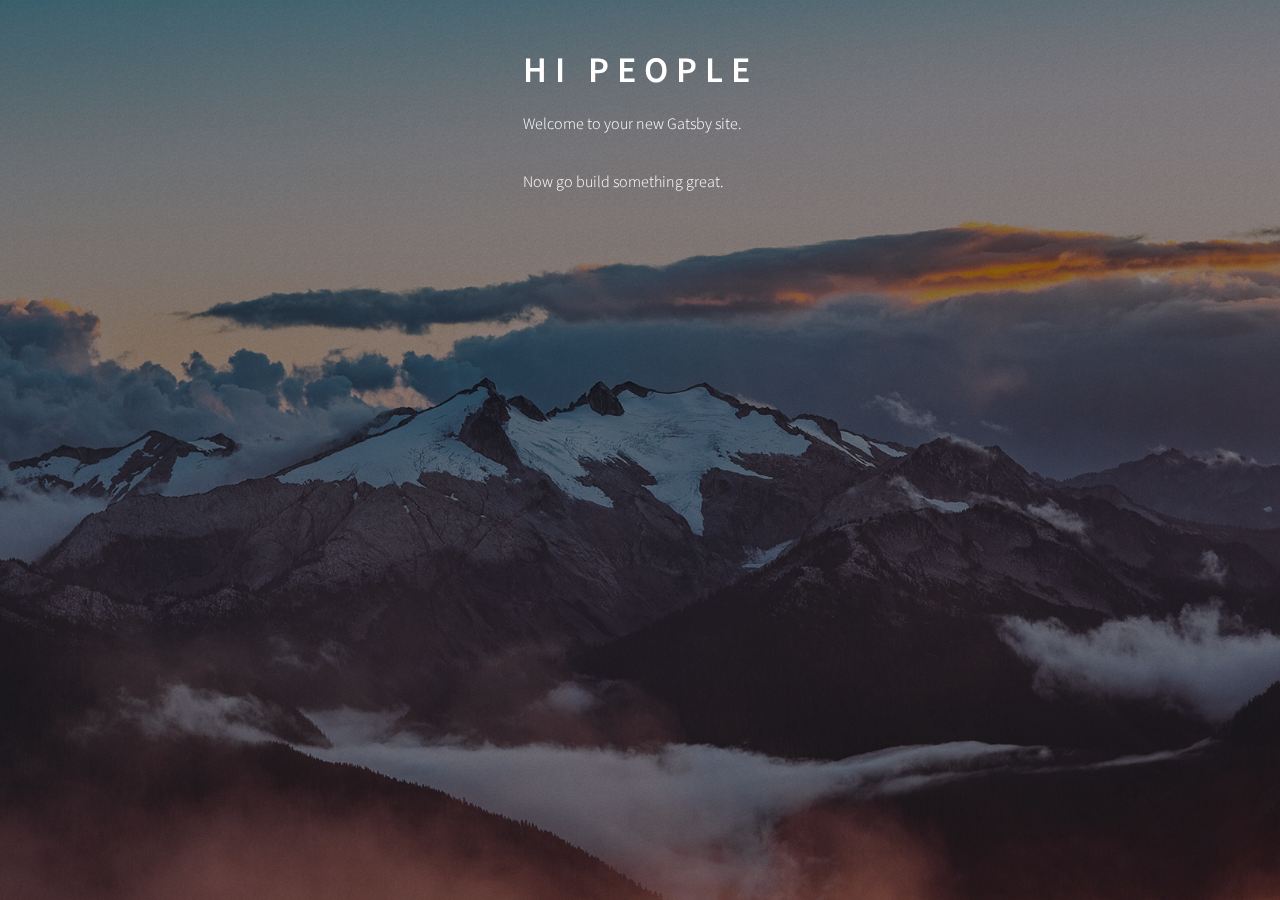
==== commit 17102280: "Updates" ====
--- a/index.html
+++ b/index.html
@@ -1,4 +1,4 @@
-<!DOCTYPE html><html><head><meta charset="utf-8"/><meta http-equiv="x-ua-compatible" content="ie=edge"/><meta name="viewport" content="width=device-width, initial-scale=1, shrink-to-fit=no"/><link rel="preload" href="/component---src-layouts-index-js-8674a19d0c419db8d848.js" as="script"/><link rel="preload" href="/component---src-pages-index-js-23a66785a9b9f5e08795.js" as="script"/><link rel="preload" href="/path---index-a0e39f21c11f6a62c5ab.js" as="script"/><link rel="preload" href="/app-10ddb18a036327837e19.js" as="script"/><link rel="preload" href="/commons-0715db58e0ff93ec7b1f.js" as="script"/><title data-react-helmet="true">Nischal Shrestha</title><meta data-react-helmet="true" name="description" content="Github page of Nischal Shrestha"/><style id="gatsby-inlined-css">@import url(https://fonts.googleapis.com/css?family=Source+Sans+Pro:300italic,600italic,300,600);/*!
+<!DOCTYPE html><html><head><meta charset="utf-8"/><meta http-equiv="x-ua-compatible" content="ie=edge"/><meta name="viewport" content="width=device-width, initial-scale=1, shrink-to-fit=no"/><link rel="preload" href="/component---src-layouts-index-js-0097143ddbaa8ddf780b.js" as="script"/><link rel="preload" href="/component---src-pages-index-js-23a66785a9b9f5e08795.js" as="script"/><link rel="preload" href="/path---index-a0e39f21c11f6a62c5ab.js" as="script"/><link rel="preload" href="/app-08ea7bac2706553a4d54.js" as="script"/><link rel="preload" href="/commons-892d06806ab0cf06f0f3.js" as="script"/><title data-react-helmet="true">Nischal Shrestha</title><meta data-react-helmet="true" name="description" content="Github page of Nischal Shrestha"/><style id="gatsby-inlined-css">@import url(https://fonts.googleapis.com/css?family=Source+Sans+Pro:300italic,600italic,300,600);/*!
  *  Font Awesome 4.6.3 by @davegandy - http://fontawesome.io - @fontawesome
  *  License - http://fontawesome.io/license (Font: SIL OFL 1.1, CSS: MIT License)
- */@font-face{font-family:FontAwesome;src:url(/static/fontawesome-webfont.25a32416.eot);src:url(/static/fontawesome-webfont.25a32416.eot?#iefix&v=4.6.3) format("embedded-opentype"),url(/static/fontawesome-webfont.e6cf7c6e.woff2) format("woff2"),url(/static/fontawesome-webfont.c8ddf1e5.woff) format("woff"),url(/static/fontawesome-webfont.1dc35d25.ttf) format("truetype"),url(/static/fontawesome-webfont.24c601e7.svg#fontawesomeregular) format("svg");font-weight:400;font-style:normal}.fa{display:inline-block;font:normal normal normal 14px/1 FontAwesome;font-size:inherit;text-rendering:auto;-webkit-font-smoothing:antialiased;-moz-osx-font-smoothing:grayscale}.fa-lg{font-size:1.33333333em;line-height:.75em;vertical-align:-15%}.fa-2x{font-size:2em}.fa-3x{font-size:3em}.fa-4x{font-size:4em}.fa-5x{font-size:5em}.fa-fw{width:1.28571429em;text-align:center}.fa-ul{padding-left:0;margin-left:2.14285714em;list-style-type:none}.fa-ul>li{position:relative}.fa-li{position:absolute;left:-2.14285714em;width:2.14285714em;top:.14285714em;text-align:center}.fa-li.fa-lg{left:-1.85714286em}.fa-border{padding:.2em .25em .15em;border:.08em solid #eee;border-radius:.1em}.fa-pull-left{float:left}.fa-pull-right{float:right}.fa.fa-pull-left{margin-right:.3em}.fa.fa-pull-right{margin-left:.3em}.pull-right{float:right}.pull-left{float:left}.fa.pull-left{margin-right:.3em}.fa.pull-right{margin-left:.3em}.fa-spin{-webkit-animation:fa-spin 2s infinite linear;animation:fa-spin 2s infinite linear}.fa-pulse{-webkit-animation:fa-spin 1s infinite steps(8);animation:fa-spin 1s infinite steps(8)}@-webkit-keyframes fa-spin{0%{-webkit-transform:rotate(0deg);transform:rotate(0deg)}to{-webkit-transform:rotate(359deg);transform:rotate(359deg)}}@keyframes fa-spin{0%{-webkit-transform:rotate(0deg);transform:rotate(0deg)}to{-webkit-transform:rotate(359deg);transform:rotate(359deg)}}.fa-rotate-90{-ms-filter:"progid:DXImageTransform.Microsoft.BasicImage(rotation=1)";-webkit-transform:rotate(90deg);-ms-transform:rotate(90deg);transform:rotate(90deg)}.fa-rotate-180{-ms-filter:"progid:DXImageTransform.Microsoft.BasicImage(rotation=2)";-webkit-transform:rotate(180deg);-ms-transform:rotate(180deg);transform:rotate(180deg)}.fa-rotate-270{-ms-filter:"progid:DXImageTransform.Microsoft.BasicImage(rotation=3)";-webkit-transform:rotate(270deg);-ms-transform:rotate(270deg);transform:rotate(270deg)}.fa-flip-horizontal{-ms-filter:"progid:DXImageTransform.Microsoft.BasicImage(rotation=0, mirror=1)";-webkit-transform:scaleX(-1);-ms-transform:scaleX(-1);transform:scaleX(-1)}.fa-flip-vertical{-ms-filter:"progid:DXImageTransform.Microsoft.BasicImage(rotation=2, mirror=1)";-webkit-transform:scaleY(-1);-ms-transform:scaleY(-1);transform:scaleY(-1)}:root .fa-flip-horizontal,:root .fa-flip-vertical,:root .fa-rotate-90,:root .fa-rotate-180,:root .fa-rotate-270{filter:none}.fa-stack{position:relative;display:inline-block;width:2em;height:2em;line-height:2em;vertical-align:middle}.fa-stack-1x,.fa-stack-2x{position:absolute;left:0;width:100%;text-align:center}.fa-stack-1x{line-height:inherit}.fa-stack-2x{font-size:2em}.fa-inverse{color:#fff}.fa-glass:before{content:"\F000"}.fa-music:before{content:"\F001"}.fa-search:before{content:"\F002"}.fa-envelope-o:before{content:"\F003"}.fa-heart:before{content:"\F004"}.fa-star:before{content:"\F005"}.fa-star-o:before{content:"\F006"}.fa-user:before{content:"\F007"}.fa-film:before{content:"\F008"}.fa-th-large:before{content:"\F009"}.fa-th:before{content:"\F00A"}.fa-th-list:before{content:"\F00B"}.fa-check:before{content:"\F00C"}.fa-close:before,.fa-remove:before,.fa-times:before{content:"\F00D"}.fa-search-plus:before{content:"\F00E"}.fa-search-minus:before{content:"\F010"}.fa-power-off:before{content:"\F011"}.fa-signal:before{content:"\F012"}.fa-cog:before,.fa-gear:before{content:"\F013"}.fa-trash-o:before{content:"\F014"}.fa-home:before{content:"\F015"}.fa-file-o:before{content:"\F016"}.fa-clock-o:before{content:"\F017"}.fa-road:before{content:"\F018"}.fa-download:before{content:"\F019"}.fa-arrow-circle-o-down:before{content:"\F01A"}.fa-arrow-circle-o-up:before{content:"\F01B"}.fa-inbox:before{content:"\F01C"}.fa-play-circle-o:before{content:"\F01D"}.fa-repeat:before,.fa-rotate-right:before{content:"\F01E"}.fa-refresh:before{content:"\F021"}.fa-list-alt:before{content:"\F022"}.fa-lock:before{content:"\F023"}.fa-flag:before{content:"\F024"}.fa-headphones:before{content:"\F025"}.fa-volume-off:before{content:"\F026"}.fa-volume-down:before{content:"\F027"}.fa-volume-up:before{content:"\F028"}.fa-qrcode:before{content:"\F029"}.fa-barcode:before{content:"\F02A"}.fa-tag:before{content:"\F02B"}.fa-tags:before{content:"\F02C"}.fa-book:before{content:"\F02D"}.fa-bookmark:before{content:"\F02E"}.fa-print:before{content:"\F02F"}.fa-camera:before{content:"\F030"}.fa-font:before{content:"\F031"}.fa-bold:before{content:"\F032"}.fa-italic:before{content:"\F033"}.fa-text-height:before{content:"\F034"}.fa-text-width:before{content:"\F035"}.fa-align-left:before{content:"\F036"}.fa-align-center:before{content:"\F037"}.fa-align-right:before{content:"\F038"}.fa-align-justify:before{content:"\F039"}.fa-list:before{content:"\F03A"}.fa-dedent:before,.fa-outdent:before{content:"\F03B"}.fa-indent:before{content:"\F03C"}.fa-video-camera:before{content:"\F03D"}.fa-image:before,.fa-photo:before,.fa-picture-o:before{content:"\F03E"}.fa-pencil:before{content:"\F040"}.fa-map-marker:before{content:"\F041"}.fa-adjust:before{content:"\F042"}.fa-tint:before{content:"\F043"}.fa-edit:before,.fa-pencil-square-o:before{content:"\F044"}.fa-share-square-o:before{content:"\F045"}.fa-check-square-o:before{content:"\F046"}.fa-arrows:before{content:"\F047"}.fa-step-backward:before{content:"\F048"}.fa-fast-backward:before{content:"\F049"}.fa-backward:before{content:"\F04A"}.fa-play:before{content:"\F04B"}.fa-pause:before{content:"\F04C"}.fa-stop:before{content:"\F04D"}.fa-forward:before{content:"\F04E"}.fa-fast-forward:before{content:"\F050"}.fa-step-forward:before{content:"\F051"}.fa-eject:before{content:"\F052"}.fa-chevron-left:before{content:"\F053"}.fa-chevron-right:before{content:"\F054"}.fa-plus-circle:before{content:"\F055"}.fa-minus-circle:before{content:"\F056"}.fa-times-circle:before{content:"\F057"}.fa-check-circle:before{content:"\F058"}.fa-question-circle:before{content:"\F059"}.fa-info-circle:before{content:"\F05A"}.fa-crosshairs:before{content:"\F05B"}.fa-times-circle-o:before{content:"\F05C"}.fa-check-circle-o:before{content:"\F05D"}.fa-ban:before{content:"\F05E"}.fa-arrow-left:before{content:"\F060"}.fa-arrow-right:before{content:"\F061"}.fa-arrow-up:before{content:"\F062"}.fa-arrow-down:before{content:"\F063"}.fa-mail-forward:before,.fa-share:before{content:"\F064"}.fa-expand:before{content:"\F065"}.fa-compress:before{content:"\F066"}.fa-plus:before{content:"\F067"}.fa-minus:before{content:"\F068"}.fa-asterisk:before{content:"\F069"}.fa-exclamation-circle:before{content:"\F06A"}.fa-gift:before{content:"\F06B"}.fa-leaf:before{content:"\F06C"}.fa-fire:before{content:"\F06D"}.fa-eye:before{content:"\F06E"}.fa-eye-slash:before{content:"\F070"}.fa-exclamation-triangle:before,.fa-warning:before{content:"\F071"}.fa-plane:before{content:"\F072"}.fa-calendar:before{content:"\F073"}.fa-random:before{content:"\F074"}.fa-comment:before{content:"\F075"}.fa-magnet:before{content:"\F076"}.fa-chevron-up:before{content:"\F077"}.fa-chevron-down:before{content:"\F078"}.fa-retweet:before{content:"\F079"}.fa-shopping-cart:before{content:"\F07A"}.fa-folder:before{content:"\F07B"}.fa-folder-open:before{content:"\F07C"}.fa-arrows-v:before{content:"\F07D"}.fa-arrows-h:before{content:"\F07E"}.fa-bar-chart-o:before,.fa-bar-chart:before{content:"\F080"}.fa-twitter-square:before{content:"\F081"}.fa-facebook-square:before{content:"\F082"}.fa-camera-retro:before{content:"\F083"}.fa-key:before{content:"\F084"}.fa-cogs:before,.fa-gears:before{content:"\F085"}.fa-comments:before{content:"\F086"}.fa-thumbs-o-up:before{content:"\F087"}.fa-thumbs-o-down:before{content:"\F088"}.fa-star-half:before{content:"\F089"}.fa-heart-o:before{content:"\F08A"}.fa-sign-out:before{content:"\F08B"}.fa-linkedin-square:before{content:"\F08C"}.fa-thumb-tack:before{content:"\F08D"}.fa-external-link:before{content:"\F08E"}.fa-sign-in:before{content:"\F090"}.fa-trophy:before{content:"\F091"}.fa-github-square:before{content:"\F092"}.fa-upload:before{content:"\F093"}.fa-lemon-o:before{content:"\F094"}.fa-phone:before{content:"\F095"}.fa-square-o:before{content:"\F096"}.fa-bookmark-o:before{content:"\F097"}.fa-phone-square:before{content:"\F098"}.fa-twitter:before{content:"\F099"}.fa-facebook-f:before,.fa-facebook:before{content:"\F09A"}.fa-github:before{content:"\F09B"}.fa-unlock:before{content:"\F09C"}.fa-credit-card:before{content:"\F09D"}.fa-feed:before,.fa-rss:before{content:"\F09E"}.fa-hdd-o:before{content:"\F0A0"}.fa-bullhorn:before{content:"\F0A1"}.fa-bell:before{content:"\F0F3"}.fa-certificate:before{content:"\F0A3"}.fa-hand-o-right:before{content:"\F0A4"}.fa-hand-o-left:before{content:"\F0A5"}.fa-hand-o-up:before{content:"\F0A6"}.fa-hand-o-down:before{content:"\F0A7"}.fa-arrow-circle-left:before{content:"\F0A8"}.fa-arrow-circle-right:before{content:"\F0A9"}.fa-arrow-circle-up:before{content:"\F0AA"}.fa-arrow-circle-down:before{content:"\F0AB"}.fa-globe:before{content:"\F0AC"}.fa-wrench:before{content:"\F0AD"}.fa-tasks:before{content:"\F0AE"}.fa-filter:before{content:"\F0B0"}.fa-briefcase:before{content:"\F0B1"}.fa-arrows-alt:before{content:"\F0B2"}.fa-group:before,.fa-users:before{content:"\F0C0"}.fa-chain:before,.fa-link:before{content:"\F0C1"}.fa-cloud:before{content:"\F0C2"}.fa-flask:before{content:"\F0C3"}.fa-cut:before,.fa-scissors:before{content:"\F0C4"}.fa-copy:before,.fa-files-o:before{content:"\F0C5"}.fa-paperclip:before{content:"\F0C6"}.fa-floppy-o:before,.fa-save:before{content:"\F0C7"}.fa-square:before{content:"\F0C8"}.fa-bars:before,.fa-navicon:before,.fa-reorder:before{content:"\F0C9"}.fa-list-ul:before{content:"\F0CA"}.fa-list-ol:before{content:"\F0CB"}.fa-strikethrough:before{content:"\F0CC"}.fa-underline:before{content:"\F0CD"}.fa-table:before{content:"\F0CE"}.fa-magic:before{content:"\F0D0"}.fa-truck:before{content:"\F0D1"}.fa-pinterest:before{content:"\F0D2"}.fa-pinterest-square:before{content:"\F0D3"}.fa-google-plus-square:before{content:"\F0D4"}.fa-google-plus:before{content:"\F0D5"}.fa-money:before{content:"\F0D6"}.fa-caret-down:before{content:"\F0D7"}.fa-caret-up:before{content:"\F0D8"}.fa-caret-left:before{content:"\F0D9"}.fa-caret-right:before{content:"\F0DA"}.fa-columns:before{content:"\F0DB"}.fa-sort:before,.fa-unsorted:before{content:"\F0DC"}.fa-sort-desc:before,.fa-sort-down:before{content:"\F0DD"}.fa-sort-asc:before,.fa-sort-up:before{content:"\F0DE"}.fa-envelope:before{content:"\F0E0"}.fa-linkedin:before{content:"\F0E1"}.fa-rotate-left:before,.fa-undo:before{content:"\F0E2"}.fa-gavel:before,.fa-legal:before{content:"\F0E3"}.fa-dashboard:before,.fa-tachometer:before{content:"\F0E4"}.fa-comment-o:before{content:"\F0E5"}.fa-comments-o:before{content:"\F0E6"}.fa-bolt:before,.fa-flash:before{content:"\F0E7"}.fa-sitemap:before{content:"\F0E8"}.fa-umbrella:before{content:"\F0E9"}.fa-clipboard:before,.fa-paste:before{content:"\F0EA"}.fa-lightbulb-o:before{content:"\F0EB"}.fa-exchange:before{content:"\F0EC"}.fa-cloud-download:before{content:"\F0ED"}.fa-cloud-upload:before{content:"\F0EE"}.fa-user-md:before{content:"\F0F0"}.fa-stethoscope:before{content:"\F0F1"}.fa-suitcase:before{content:"\F0F2"}.fa-bell-o:before{content:"\F0A2"}.fa-coffee:before{content:"\F0F4"}.fa-cutlery:before{content:"\F0F5"}.fa-file-text-o:before{content:"\F0F6"}.fa-building-o:before{content:"\F0F7"}.fa-hospital-o:before{content:"\F0F8"}.fa-ambulance:before{content:"\F0F9"}.fa-medkit:before{content:"\F0FA"}.fa-fighter-jet:before{content:"\F0FB"}.fa-beer:before{content:"\F0FC"}.fa-h-square:before{content:"\F0FD"}.fa-plus-square:before{content:"\F0FE"}.fa-angle-double-left:before{content:"\F100"}.fa-angle-double-right:before{content:"\F101"}.fa-angle-double-up:before{content:"\F102"}.fa-angle-double-down:before{content:"\F103"}.fa-angle-left:before{content:"\F104"}.fa-angle-right:before{content:"\F105"}.fa-angle-up:before{content:"\F106"}.fa-angle-down:before{content:"\F107"}.fa-desktop:before{content:"\F108"}.fa-laptop:before{content:"\F109"}.fa-tablet:before{content:"\F10A"}.fa-mobile-phone:before,.fa-mobile:before{content:"\F10B"}.fa-circle-o:before{content:"\F10C"}.fa-quote-left:before{content:"\F10D"}.fa-quote-right:before{content:"\F10E"}.fa-spinner:before{content:"\F110"}.fa-circle:before{content:"\F111"}.fa-mail-reply:before,.fa-reply:before{content:"\F112"}.fa-github-alt:before{content:"\F113"}.fa-folder-o:before{content:"\F114"}.fa-folder-open-o:before{content:"\F115"}.fa-smile-o:before{content:"\F118"}.fa-frown-o:before{content:"\F119"}.fa-meh-o:before{content:"\F11A"}.fa-gamepad:before{content:"\F11B"}.fa-keyboard-o:before{content:"\F11C"}.fa-flag-o:before{content:"\F11D"}.fa-flag-checkered:before{content:"\F11E"}.fa-terminal:before{content:"\F120"}.fa-code:before{content:"\F121"}.fa-mail-reply-all:before,.fa-reply-all:before{content:"\F122"}.fa-star-half-empty:before,.fa-star-half-full:before,.fa-star-half-o:before{content:"\F123"}.fa-location-arrow:before{content:"\F124"}.fa-crop:before{content:"\F125"}.fa-code-fork:before{content:"\F126"}.fa-chain-broken:before,.fa-unlink:before{content:"\F127"}.fa-question:before{content:"\F128"}.fa-info:before{content:"\F129"}.fa-exclamation:before{content:"\F12A"}.fa-superscript:before{content:"\F12B"}.fa-subscript:before{content:"\F12C"}.fa-eraser:before{content:"\F12D"}.fa-puzzle-piece:before{content:"\F12E"}.fa-microphone:before{content:"\F130"}.fa-microphone-slash:before{content:"\F131"}.fa-shield:before{content:"\F132"}.fa-calendar-o:before{content:"\F133"}.fa-fire-extinguisher:before{content:"\F134"}.fa-rocket:before{content:"\F135"}.fa-maxcdn:before{content:"\F136"}.fa-chevron-circle-left:before{content:"\F137"}.fa-chevron-circle-right:before{content:"\F138"}.fa-chevron-circle-up:before{content:"\F139"}.fa-chevron-circle-down:before{content:"\F13A"}.fa-html5:before{content:"\F13B"}.fa-css3:before{content:"\F13C"}.fa-anchor:before{content:"\F13D"}.fa-unlock-alt:before{content:"\F13E"}.fa-bullseye:before{content:"\F140"}.fa-ellipsis-h:before{content:"\F141"}.fa-ellipsis-v:before{content:"\F142"}.fa-rss-square:before{content:"\F143"}.fa-play-circle:before{content:"\F144"}.fa-ticket:before{content:"\F145"}.fa-minus-square:before{content:"\F146"}.fa-minus-square-o:before{content:"\F147"}.fa-level-up:before{content:"\F148"}.fa-level-down:before{content:"\F149"}.fa-check-square:before{content:"\F14A"}.fa-pencil-square:before{content:"\F14B"}.fa-external-link-square:before{content:"\F14C"}.fa-share-square:before{content:"\F14D"}.fa-compass:before{content:"\F14E"}.fa-caret-square-o-down:before,.fa-toggle-down:before{content:"\F150"}.fa-caret-square-o-up:before,.fa-toggle-up:before{content:"\F151"}.fa-caret-square-o-right:before,.fa-toggle-right:before{content:"\F152"}.fa-eur:before,.fa-euro:before{content:"\F153"}.fa-gbp:before{content:"\F154"}.fa-dollar:before,.fa-usd:before{content:"\F155"}.fa-inr:before,.fa-rupee:before{content:"\F156"}.fa-cny:before,.fa-jpy:before,.fa-rmb:before,.fa-yen:before{content:"\F157"}.fa-rouble:before,.fa-rub:before,.fa-ruble:before{content:"\F158"}.fa-krw:before,.fa-won:before{content:"\F159"}.fa-bitcoin:before,.fa-btc:before{content:"\F15A"}.fa-file:before{content:"\F15B"}.fa-file-text:before{content:"\F15C"}.fa-sort-alpha-asc:before{content:"\F15D"}.fa-sort-alpha-desc:before{content:"\F15E"}.fa-sort-amount-asc:before{content:"\F160"}.fa-sort-amount-desc:before{content:"\F161"}.fa-sort-numeric-asc:before{content:"\F162"}.fa-sort-numeric-desc:before{content:"\F163"}.fa-thumbs-up:before{content:"\F164"}.fa-thumbs-down:before{content:"\F165"}.fa-youtube-square:before{content:"\F166"}.fa-youtube:before{content:"\F167"}.fa-xing:before{content:"\F168"}.fa-xing-square:before{content:"\F169"}.fa-youtube-play:before{content:"\F16A"}.fa-dropbox:before{content:"\F16B"}.fa-stack-overflow:before{content:"\F16C"}.fa-instagram:before{content:"\F16D"}.fa-flickr:before{content:"\F16E"}.fa-adn:before{content:"\F170"}.fa-bitbucket:before{content:"\F171"}.fa-bitbucket-square:before{content:"\F172"}.fa-tumblr:before{content:"\F173"}.fa-tumblr-square:before{content:"\F174"}.fa-long-arrow-down:before{content:"\F175"}.fa-long-arrow-up:before{content:"\F176"}.fa-long-arrow-left:before{content:"\F177"}.fa-long-arrow-right:before{content:"\F178"}.fa-apple:before{content:"\F179"}.fa-windows:before{content:"\F17A"}.fa-android:before{content:"\F17B"}.fa-linux:before{content:"\F17C"}.fa-dribbble:before{content:"\F17D"}.fa-skype:before{content:"\F17E"}.fa-foursquare:before{content:"\F180"}.fa-trello:before{content:"\F181"}.fa-female:before{content:"\F182"}.fa-male:before{content:"\F183"}.fa-gittip:before,.fa-gratipay:before{content:"\F184"}.fa-sun-o:before{content:"\F185"}.fa-moon-o:before{content:"\F186"}.fa-archive:before{content:"\F187"}.fa-bug:before{content:"\F188"}.fa-vk:before{content:"\F189"}.fa-weibo:before{content:"\F18A"}.fa-renren:before{content:"\F18B"}.fa-pagelines:before{content:"\F18C"}.fa-stack-exchange:before{content:"\F18D"}.fa-arrow-circle-o-right:before{content:"\F18E"}.fa-arrow-circle-o-left:before{content:"\F190"}.fa-caret-square-o-left:before,.fa-toggle-left:before{content:"\F191"}.fa-dot-circle-o:before{content:"\F192"}.fa-wheelchair:before{content:"\F193"}.fa-vimeo-square:before{content:"\F194"}.fa-try:before,.fa-turkish-lira:before{content:"\F195"}.fa-plus-square-o:before{content:"\F196"}.fa-space-shuttle:before{content:"\F197"}.fa-slack:before{content:"\F198"}.fa-envelope-square:before{content:"\F199"}.fa-wordpress:before{content:"\F19A"}.fa-openid:before{content:"\F19B"}.fa-bank:before,.fa-institution:before,.fa-university:before{content:"\F19C"}.fa-graduation-cap:before,.fa-mortar-board:before{content:"\F19D"}.fa-yahoo:before{content:"\F19E"}.fa-google:before{content:"\F1A0"}.fa-reddit:before{content:"\F1A1"}.fa-reddit-square:before{content:"\F1A2"}.fa-stumbleupon-circle:before{content:"\F1A3"}.fa-stumbleupon:before{content:"\F1A4"}.fa-delicious:before{content:"\F1A5"}.fa-digg:before{content:"\F1A6"}.fa-pied-piper-pp:before{content:"\F1A7"}.fa-pied-piper-alt:before{content:"\F1A8"}.fa-drupal:before{content:"\F1A9"}.fa-joomla:before{content:"\F1AA"}.fa-language:before{content:"\F1AB"}.fa-fax:before{content:"\F1AC"}.fa-building:before{content:"\F1AD"}.fa-child:before{content:"\F1AE"}.fa-paw:before{content:"\F1B0"}.fa-spoon:before{content:"\F1B1"}.fa-cube:before{content:"\F1B2"}.fa-cubes:before{content:"\F1B3"}.fa-behance:before{content:"\F1B4"}.fa-behance-square:before{content:"\F1B5"}.fa-steam:before{content:"\F1B6"}.fa-steam-square:before{content:"\F1B7"}.fa-recycle:before{content:"\F1B8"}.fa-automobile:before,.fa-car:before{content:"\F1B9"}.fa-cab:before,.fa-taxi:before{content:"\F1BA"}.fa-tree:before{content:"\F1BB"}.fa-spotify:before{content:"\F1BC"}.fa-deviantart:before{content:"\F1BD"}.fa-soundcloud:before{content:"\F1BE"}.fa-database:before{content:"\F1C0"}.fa-file-pdf-o:before{content:"\F1C1"}.fa-file-word-o:before{content:"\F1C2"}.fa-file-excel-o:before{content:"\F1C3"}.fa-file-powerpoint-o:before{content:"\F1C4"}.fa-file-image-o:before,.fa-file-photo-o:before,.fa-file-picture-o:before{content:"\F1C5"}.fa-file-archive-o:before,.fa-file-zip-o:before{content:"\F1C6"}.fa-file-audio-o:before,.fa-file-sound-o:before{content:"\F1C7"}.fa-file-movie-o:before,.fa-file-video-o:before{content:"\F1C8"}.fa-file-code-o:before{content:"\F1C9"}.fa-vine:before{content:"\F1CA"}.fa-codepen:before{content:"\F1CB"}.fa-jsfiddle:before{content:"\F1CC"}.fa-life-bouy:before,.fa-life-buoy:before,.fa-life-ring:before,.fa-life-saver:before,.fa-support:before{content:"\F1CD"}.fa-circle-o-notch:before{content:"\F1CE"}.fa-ra:before,.fa-rebel:before,.fa-resistance:before{content:"\F1D0"}.fa-empire:before,.fa-ge:before{content:"\F1D1"}.fa-git-square:before{content:"\F1D2"}.fa-git:before{content:"\F1D3"}.fa-hacker-news:before,.fa-y-combinator-square:before,.fa-yc-square:before{content:"\F1D4"}.fa-tencent-weibo:before{content:"\F1D5"}.fa-qq:before{content:"\F1D6"}.fa-wechat:before,.fa-weixin:before{content:"\F1D7"}.fa-paper-plane:before,.fa-send:before{content:"\F1D8"}.fa-paper-plane-o:before,.fa-send-o:before{content:"\F1D9"}.fa-history:before{content:"\F1DA"}.fa-circle-thin:before{content:"\F1DB"}.fa-header:before{content:"\F1DC"}.fa-paragraph:before{content:"\F1DD"}.fa-sliders:before{content:"\F1DE"}.fa-share-alt:before{content:"\F1E0"}.fa-share-alt-square:before{content:"\F1E1"}.fa-bomb:before{content:"\F1E2"}.fa-futbol-o:before,.fa-soccer-ball-o:before{content:"\F1E3"}.fa-tty:before{content:"\F1E4"}.fa-binoculars:before{content:"\F1E5"}.fa-plug:before{content:"\F1E6"}.fa-slideshare:before{content:"\F1E7"}.fa-twitch:before{content:"\F1E8"}.fa-yelp:before{content:"\F1E9"}.fa-newspaper-o:before{content:"\F1EA"}.fa-wifi:before{content:"\F1EB"}.fa-calculator:before{content:"\F1EC"}.fa-paypal:before{content:"\F1ED"}.fa-google-wallet:before{content:"\F1EE"}.fa-cc-visa:before{content:"\F1F0"}.fa-cc-mastercard:before{content:"\F1F1"}.fa-cc-discover:before{content:"\F1F2"}.fa-cc-amex:before{content:"\F1F3"}.fa-cc-paypal:before{content:"\F1F4"}.fa-cc-stripe:before{content:"\F1F5"}.fa-bell-slash:before{content:"\F1F6"}.fa-bell-slash-o:before{content:"\F1F7"}.fa-trash:before{content:"\F1F8"}.fa-copyright:before{content:"\F1F9"}.fa-at:before{content:"\F1FA"}.fa-eyedropper:before{content:"\F1FB"}.fa-paint-brush:before{content:"\F1FC"}.fa-birthday-cake:before{content:"\F1FD"}.fa-area-chart:before{content:"\F1FE"}.fa-pie-chart:before{content:"\F200"}.fa-line-chart:before{content:"\F201"}.fa-lastfm:before{content:"\F202"}.fa-lastfm-square:before{content:"\F203"}.fa-toggle-off:before{content:"\F204"}.fa-toggle-on:before{content:"\F205"}.fa-bicycle:before{content:"\F206"}.fa-bus:before{content:"\F207"}.fa-ioxhost:before{content:"\F208"}.fa-angellist:before{content:"\F209"}.fa-cc:before{content:"\F20A"}.fa-ils:before,.fa-shekel:before,.fa-sheqel:before{content:"\F20B"}.fa-meanpath:before{content:"\F20C"}.fa-buysellads:before{content:"\F20D"}.fa-connectdevelop:before{content:"\F20E"}.fa-dashcube:before{content:"\F210"}.fa-forumbee:before{content:"\F211"}.fa-leanpub:before{content:"\F212"}.fa-sellsy:before{content:"\F213"}.fa-shirtsinbulk:before{content:"\F214"}.fa-simplybuilt:before{content:"\F215"}.fa-skyatlas:before{content:"\F216"}.fa-cart-plus:before{content:"\F217"}.fa-cart-arrow-down:before{content:"\F218"}.fa-diamond:before{content:"\F219"}.fa-ship:before{content:"\F21A"}.fa-user-secret:before{content:"\F21B"}.fa-motorcycle:before{content:"\F21C"}.fa-street-view:before{content:"\F21D"}.fa-heartbeat:before{content:"\F21E"}.fa-venus:before{content:"\F221"}.fa-mars:before{content:"\F222"}.fa-mercury:before{content:"\F223"}.fa-intersex:before,.fa-transgender:before{content:"\F224"}.fa-transgender-alt:before{content:"\F225"}.fa-venus-double:before{content:"\F226"}.fa-mars-double:before{content:"\F227"}.fa-venus-mars:before{content:"\F228"}.fa-mars-stroke:before{content:"\F229"}.fa-mars-stroke-v:before{content:"\F22A"}.fa-mars-stroke-h:before{content:"\F22B"}.fa-neuter:before{content:"\F22C"}.fa-genderless:before{content:"\F22D"}.fa-facebook-official:before{content:"\F230"}.fa-pinterest-p:before{content:"\F231"}.fa-whatsapp:before{content:"\F232"}.fa-server:before{content:"\F233"}.fa-user-plus:before{content:"\F234"}.fa-user-times:before{content:"\F235"}.fa-bed:before,.fa-hotel:before{content:"\F236"}.fa-viacoin:before{content:"\F237"}.fa-train:before{content:"\F238"}.fa-subway:before{content:"\F239"}.fa-medium:before{content:"\F23A"}.fa-y-combinator:before,.fa-yc:before{content:"\F23B"}.fa-optin-monster:before{content:"\F23C"}.fa-opencart:before{content:"\F23D"}.fa-expeditedssl:before{content:"\F23E"}.fa-battery-4:before,.fa-battery-full:before{content:"\F240"}.fa-battery-3:before,.fa-battery-three-quarters:before{content:"\F241"}.fa-battery-2:before,.fa-battery-half:before{content:"\F242"}.fa-battery-1:before,.fa-battery-quarter:before{content:"\F243"}.fa-battery-0:before,.fa-battery-empty:before{content:"\F244"}.fa-mouse-pointer:before{content:"\F245"}.fa-i-cursor:before{content:"\F246"}.fa-object-group:before{content:"\F247"}.fa-object-ungroup:before{content:"\F248"}.fa-sticky-note:before{content:"\F249"}.fa-sticky-note-o:before{content:"\F24A"}.fa-cc-jcb:before{content:"\F24B"}.fa-cc-diners-club:before{content:"\F24C"}.fa-clone:before{content:"\F24D"}.fa-balance-scale:before{content:"\F24E"}.fa-hourglass-o:before{content:"\F250"}.fa-hourglass-1:before,.fa-hourglass-start:before{content:"\F251"}.fa-hourglass-2:before,.fa-hourglass-half:before{content:"\F252"}.fa-hourglass-3:before,.fa-hourglass-end:before{content:"\F253"}.fa-hourglass:before{content:"\F254"}.fa-hand-grab-o:before,.fa-hand-rock-o:before{content:"\F255"}.fa-hand-paper-o:before,.fa-hand-stop-o:before{content:"\F256"}.fa-hand-scissors-o:before{content:"\F257"}.fa-hand-lizard-o:before{content:"\F258"}.fa-hand-spock-o:before{content:"\F259"}.fa-hand-pointer-o:before{content:"\F25A"}.fa-hand-peace-o:before{content:"\F25B"}.fa-trademark:before{content:"\F25C"}.fa-registered:before{content:"\F25D"}.fa-creative-commons:before{content:"\F25E"}.fa-gg:before{content:"\F260"}.fa-gg-circle:before{content:"\F261"}.fa-tripadvisor:before{content:"\F262"}.fa-odnoklassniki:before{content:"\F263"}.fa-odnoklassniki-square:before{content:"\F264"}.fa-get-pocket:before{content:"\F265"}.fa-wikipedia-w:before{content:"\F266"}.fa-safari:before{content:"\F267"}.fa-chrome:before{content:"\F268"}.fa-firefox:before{content:"\F269"}.fa-opera:before{content:"\F26A"}.fa-internet-explorer:before{content:"\F26B"}.fa-television:before,.fa-tv:before{content:"\F26C"}.fa-contao:before{content:"\F26D"}.fa-500px:before{content:"\F26E"}.fa-amazon:before{content:"\F270"}.fa-calendar-plus-o:before{content:"\F271"}.fa-calendar-minus-o:before{content:"\F272"}.fa-calendar-times-o:before{content:"\F273"}.fa-calendar-check-o:before{content:"\F274"}.fa-industry:before{content:"\F275"}.fa-map-pin:before{content:"\F276"}.fa-map-signs:before{content:"\F277"}.fa-map-o:before{content:"\F278"}.fa-map:before{content:"\F279"}.fa-commenting:before{content:"\F27A"}.fa-commenting-o:before{content:"\F27B"}.fa-houzz:before{content:"\F27C"}.fa-vimeo:before{content:"\F27D"}.fa-black-tie:before{content:"\F27E"}.fa-fonticons:before{content:"\F280"}.fa-reddit-alien:before{content:"\F281"}.fa-edge:before{content:"\F282"}.fa-credit-card-alt:before{content:"\F283"}.fa-codiepie:before{content:"\F284"}.fa-modx:before{content:"\F285"}.fa-fort-awesome:before{content:"\F286"}.fa-usb:before{content:"\F287"}.fa-product-hunt:before{content:"\F288"}.fa-mixcloud:before{content:"\F289"}.fa-scribd:before{content:"\F28A"}.fa-pause-circle:before{content:"\F28B"}.fa-pause-circle-o:before{content:"\F28C"}.fa-stop-circle:before{content:"\F28D"}.fa-stop-circle-o:before{content:"\F28E"}.fa-shopping-bag:before{content:"\F290"}.fa-shopping-basket:before{content:"\F291"}.fa-hashtag:before{content:"\F292"}.fa-bluetooth:before{content:"\F293"}.fa-bluetooth-b:before{content:"\F294"}.fa-percent:before{content:"\F295"}.fa-gitlab:before{content:"\F296"}.fa-wpbeginner:before{content:"\F297"}.fa-wpforms:before{content:"\F298"}.fa-envira:before{content:"\F299"}.fa-universal-access:before{content:"\F29A"}.fa-wheelchair-alt:before{content:"\F29B"}.fa-question-circle-o:before{content:"\F29C"}.fa-blind:before{content:"\F29D"}.fa-audio-description:before{content:"\F29E"}.fa-volume-control-phone:before{content:"\F2A0"}.fa-braille:before{content:"\F2A1"}.fa-assistive-listening-systems:before{content:"\F2A2"}.fa-american-sign-language-interpreting:before,.fa-asl-interpreting:before{content:"\F2A3"}.fa-deaf:before,.fa-deafness:before,.fa-hard-of-hearing:before{content:"\F2A4"}.fa-glide:before{content:"\F2A5"}.fa-glide-g:before{content:"\F2A6"}.fa-sign-language:before,.fa-signing:before{content:"\F2A7"}.fa-low-vision:before{content:"\F2A8"}.fa-viadeo:before{content:"\F2A9"}.fa-viadeo-square:before{content:"\F2AA"}.fa-snapchat:before{content:"\F2AB"}.fa-snapchat-ghost:before{content:"\F2AC"}.fa-snapchat-square:before{content:"\F2AD"}.fa-pied-piper:before{content:"\F2AE"}.fa-first-order:before{content:"\F2B0"}.fa-yoast:before{content:"\F2B1"}.fa-themeisle:before{content:"\F2B2"}.fa-google-plus-circle:before,.fa-google-plus-official:before{content:"\F2B3"}.fa-fa:before,.fa-font-awesome:before{content:"\F2B4"}.sr-only{position:absolute;width:1px;height:1px;padding:0;margin:-1px;overflow:hidden;clip:rect(0,0,0,0);border:0}.sr-only-focusable:active,.sr-only-focusable:focus{position:static;width:auto;height:auto;margin:0;overflow:visible;clip:auto}a,abbr,acronym,address,applet,article,aside,audio,b,big,blockquote,body,canvas,caption,center,cite,code,dd,del,details,dfn,div,dl,dt,em,embed,fieldset,figcaption,figure,footer,form,h1,h2,h3,h4,h5,h6,header,hgroup,html,i,iframe,img,ins,kbd,label,legend,li,mark,menu,nav,object,ol,output,p,pre,q,ruby,s,samp,section,small,span,strike,strong,sub,summary,sup,table,tbody,td,tfoot,th,thead,time,tr,tt,u,ul,var,video{margin:0;padding:0;border:0;font-size:100%;font:inherit;vertical-align:baseline}article,aside,details,figcaption,figure,footer,header,hgroup,menu,nav,section{display:block}body{line-height:1}ol,ul{list-style:none}blockquote,q{quotes:none}blockquote:after,blockquote:before,q:after,q:before{content:"";content:none}table{border-collapse:collapse;border-spacing:0}body{-webkit-text-size-adjust:none}*,:after,:before{-moz-box-sizing:border-box;-webkit-box-sizing:border-box;box-sizing:border-box}@-ms-viewport{width:device-width}@media screen and (max-width:480px){body,html{min-width:320px}}body{background:#1b1f22}body .body.is-loading *,body .body.is-loading :after,body .body.is-loading :before,body.is-loading *,body.is-loading :after,body.is-loading :before,body.is-switching *,body.is-switching :after,body.is-switching :before{-moz-animation:none!important;-webkit-animation:none!important;-ms-animation:none!important;animation:none!important;-moz-transition:none!important;-webkit-transition:none!important;-ms-transition:none!important;transition:none!important;-moz-transition-delay:none!important;-webkit-transition-delay:none!important;-ms-transition-delay:none!important;transition-delay:none!important}html{font-size:16pt}@media screen and (max-width:1680px){html{font-size:12pt}}@media screen and (max-width:736px){html{font-size:11pt}}@media screen and (max-width:360px){html{font-size:10pt}}body,input,select,textarea{color:#fff;font-family:Source Sans Pro,sans-serif;font-weight:300;font-size:1rem;line-height:1.65}a{-moz-transition:color .2s ease-in-out,background-color .2s ease-in-out,border-bottom-color .2s ease-in-out;-webkit-transition:color .2s ease-in-out,background-color .2s ease-in-out,border-bottom-color .2s ease-in-out;-ms-transition:color .2s ease-in-out,background-color .2s ease-in-out,border-bottom-color .2s ease-in-out;transition:color .2s ease-in-out,background-color .2s ease-in-out,border-bottom-color .2s ease-in-out;border-bottom:1px dotted hsla(0,0%,100%,.5);text-decoration:none;color:inherit}a:hover{border-bottom-color:transparent}b,strong{color:#fff;font-weight:600}em,i{font-style:italic}p{margin:0 0 2rem}h1,h2,h3,h4,h5,h6{color:#fff;font-weight:600;line-height:1.5;margin:0 0 1rem;text-transform:uppercase;letter-spacing:.2rem}h1 a,h2 a,h3 a,h4 a,h5 a,h6 a{color:inherit;text-decoration:none}h1.major,h2.major,h3.major,h4.major,h5.major,h6.major{border-bottom:1px solid #fff;width:-moz-max-content;width:-webkit-max-content;width:-ms-max-content;width:max-content;padding-bottom:.5rem;margin:0 0 2rem}h1{font-size:2.25rem;line-height:1.3}h1,h2{letter-spacing:.5rem}h2{font-size:1.5rem;line-height:1.4}h3{font-size:1rem}h4{font-size:.8rem}h5{font-size:.7rem}h6{font-size:.6rem}@media screen and (max-width:736px){h1{font-size:1.75rem;line-height:1.4}h2{font-size:1.25em;line-height:1.5}}sub{top:.5rem}sub,sup{font-size:.8rem;position:relative}sup{top:-.5rem}blockquote{border-left:4px solid #fff;font-style:italic;margin:0 0 2rem;padding:.5rem 0 .5rem 2rem}code{background:hsla(0,0%,100%,.075);border-radius:4px;margin:0 .25rem;padding:.25rem .65rem}code,pre{font-family:Courier New,monospace;font-size:.9rem}pre{-webkit-overflow-scrolling:touch;margin:0 0 2rem}pre code{display:block;line-height:1.75;padding:1rem 1.5rem;overflow-x:auto}hr{border:0;border-bottom:1px solid #fff;margin:2.75rem 0}.align-left{text-align:left}.align-center{text-align:center}.align-right{text-align:right}form{margin:0 0 2.5rem}form .field{margin:0 0 1.5rem}form .field.half{width:50%;float:left;padding:0 0 0 .75rem}form .field.half.first{padding:0 .75rem 0 0}form>.actions{margin:1.875rem 0 0!important}@media screen and (max-width:736px){form .field{margin:0 0 1.125rem}form .field.half{padding:0 0 0 .5625rem}form .field.half.first{padding:0 .5625rem 0 0}form>.actions{margin:1.5rem 0 0!important}}@media screen and (max-width:480px){form .field.half{width:100%;float:none;padding:0}form .field.half.first{padding:0}}label{color:#fff;display:block;font-size:.8rem;font-weight:300;letter-spacing:.2rem;line-height:1.5;margin:0 0 1rem;text-transform:uppercase}input[type=email],input[type=password],input[type=tel],input[type=text],select,textarea{-moz-appearance:none;-webkit-appearance:none;-ms-appearance:none;appearance:none;-moz-transition:border-color .2s ease-in-out,box-shadow .2s ease-in-out,background-color .2s ease-in-out;-webkit-transition:border-color .2s ease-in-out,box-shadow .2s ease-in-out,background-color .2s ease-in-out;-ms-transition:border-color .2s ease-in-out,box-shadow .2s ease-in-out,background-color .2s ease-in-out;transition:border-color .2s ease-in-out,box-shadow .2s ease-in-out,background-color .2s ease-in-out;background:transparent;border-radius:4px;border:1px solid #fff;color:inherit;display:block;outline:0;padding:0 1rem;text-decoration:none;width:100%}input[type=email]:invalid,input[type=password]:invalid,input[type=tel]:invalid,input[type=text]:invalid,select:invalid,textarea:invalid{box-shadow:none}input[type=email]:focus,input[type=password]:focus,input[type=tel]:focus,input[type=text]:focus,select:focus,textarea:focus{background:hsla(0,0%,100%,.075);border-color:#fff;box-shadow:0 0 0 1px #fff}select option{background:#1b1f22;color:#fff}.select-wrapper{text-decoration:none;display:block;position:relative}.select-wrapper:before{-moz-osx-font-smoothing:grayscale;-webkit-font-smoothing:antialiased;font-family:FontAwesome;font-style:normal;font-weight:400;text-transform:none!important;color:#fff;content:"\F107";display:block;height:2.75rem;line-height:calc(2.75rem + 0em);pointer-events:none;position:absolute;right:0;text-align:center;top:0;width:2.75rem}.select-wrapper select::-ms-expand{display:none}input[type=email],input[type=password],input[type=text],select{height:2.75rem}textarea{padding:.75rem 1rem}input[type=checkbox],input[type=radio]{-moz-appearance:none;-webkit-appearance:none;-ms-appearance:none;appearance:none;display:block;float:left;margin-right:-2rem;opacity:0;width:1rem;z-index:-1}input[type=checkbox]+label,input[type=radio]+label{text-decoration:none;-moz-user-select:none;-webkit-user-select:none;-ms-user-select:none;user-select:none;color:#fff;cursor:pointer;display:inline-block;font-size:.8rem;font-weight:300;margin:0 0 .5rem;padding-left:2.65rem;padding-right:.75rem;position:relative}input[type=checkbox]+label:before,input[type=radio]+label:before{-moz-osx-font-smoothing:grayscale;-webkit-font-smoothing:antialiased;font-family:FontAwesome;font-style:normal;font-weight:400;text-transform:none!important;-moz-transition:border-color .2s ease-in-out,box-shadow .2s ease-in-out,background-color .2s ease-in-out;-webkit-transition:border-color .2s ease-in-out,box-shadow .2s ease-in-out,background-color .2s ease-in-out;-ms-transition:border-color .2s ease-in-out,box-shadow .2s ease-in-out,background-color .2s ease-in-out;transition:border-color .2s ease-in-out,box-shadow .2s ease-in-out,background-color .2s ease-in-out;border-radius:4px;border:1px solid #fff;content:"";display:inline-block;height:1.65rem;left:0;line-height:calc(1.58125rem + 0em);position:absolute;text-align:center;top:-.125rem;width:1.65rem}input[type=checkbox]:checked+label:before,input[type=radio]:checked+label:before{background:#fff!important;border-color:#fff!important;color:#1b1f22;content:"\F00C"}input[type=checkbox]:focus+label:before,input[type=radio]:focus+label:before{background:hsla(0,0%,100%,.075);border-color:#fff;box-shadow:0 0 0 1px #fff}input[type=checkbox]+label:before{border-radius:4px}input[type=radio]+label:before{border-radius:100%}::-webkit-input-placeholder{color:hsla(0,0%,100%,.5)!important;opacity:1}:-moz-placeholder,::-moz-placeholder{color:hsla(0,0%,100%,.5)!important;opacity:1}:-ms-input-placeholder{color:hsla(0,0%,100%,.5)!important;opacity:1}.formerize-placeholder{color:hsla(0,0%,100%,.5)!important;opacity:1}.box{border-radius:4px;border:1px solid #fff;margin-bottom:2rem;padding:1.5em}.box>:last-child,.box>:last-child>:last-child,.box>:last-child>:last-child>:last-child{margin-bottom:0}.box.alt{border:0;border-radius:0;padding:0}.icon{text-decoration:none;border-bottom:none;position:relative}.icon:before{-moz-osx-font-smoothing:grayscale;-webkit-font-smoothing:antialiased;font-family:FontAwesome;font-style:normal;font-weight:400;text-transform:none!important}.icon>.label{display:none}.image{border-radius:4px;border:0;display:inline-block;position:relative}.image:before{-moz-pointer-events:none;-webkit-pointer-events:none;-ms-pointer-events:none;pointer-events:none;background-image:url([data-uri]);background-color:rgba(19,21,25,.5);content:"";height:100%;left:0;opacity:.5;position:absolute;top:0;width:100%}.image:before,.image img{border-radius:4px;display:block}.image.left,.image.right{max-width:40%}.image.left img,.image.right img{width:100%}.image.left{float:left;padding:0 1.5em 1em 0;top:.25em}.image.right{float:right;padding:0 0 1em 1.5em;top:.25em}.image.fit{display:block;margin:0 0 2rem;width:100%}.image.fit img{width:100%}.image.main{display:block;margin:2.5rem 0;width:100%}.image.main img{width:100%}@media screen and (max-width:736px){.image.main{margin:2rem 0}}@media screen and (max-width:480px){.image.main{margin:1.5rem 0}}ol{list-style:decimal;margin:0 0 2rem;padding-left:1.25em}ol li{padding-left:.25em}ul{list-style:disc;margin:0 0 2rem;padding-left:1em}ul li{padding-left:.5em}ul.alt{list-style:none;padding-left:0}ul.alt li{border-top:1px solid #fff;padding:.5em 0}ul.alt li:first-child{border-top:0;padding-top:0}ul.icons{cursor:default;list-style:none;padding-left:0}ul.icons li{display:inline-block;padding:0 .75em 0 0}ul.icons li:last-child{padding-right:0}ul.icons li a{border-radius:100%;box-shadow:inset 0 0 0 1px #fff;display:inline-block;height:2.25rem;line-height:2.25rem;text-align:center;width:2.25rem}ul.icons li a:hover{background-color:hsla(0,0%,100%,.075)}ul.icons li a:active{background-color:hsla(0,0%,100%,.175)}ul.actions{cursor:default;list-style:none;padding-left:0}ul.actions li{display:inline-block;padding:0 1rem 0 0;vertical-align:middle}ul.actions li:last-child{padding-right:0}ul.actions.small li{padding:0 .5rem 0 0}ul.actions.vertical li{display:block;padding:1rem 0 0}ul.actions.vertical li:first-child{padding-top:0}ul.actions.vertical li>*{margin-bottom:0}ul.actions.vertical.small li{padding:.5rem 0 0}ul.actions.vertical.small li:first-child{padding-top:0}ul.actions.fit{display:table;margin-left:-1rem;padding:0;table-layout:fixed;width:calc(100% + 1rem)}ul.actions.fit li{display:table-cell;padding:0 0 0 1rem}ul.actions.fit li>*{margin-bottom:0}ul.actions.fit.small{margin-left:-.5rem;width:calc(100% + .5rem)}ul.actions.fit.small li{padding:0 0 0 .5rem}@media screen and (max-width:480px){ul.actions{margin:0 0 2rem}ul.actions li{padding:1rem 0 0;display:block;text-align:center;width:100%}ul.actions li:first-child{padding-top:0}ul.actions li>*{width:100%;margin:0!important}ul.actions li>.icon:before{margin-left:-2em}ul.actions.small li{padding:.5rem 0 0}ul.actions.small li:first-child{padding-top:0}}dl{margin:0 0 2rem}dl dt{display:block;font-weight:600;margin:0 0 1rem}dl dd{margin-left:2rem}.table-wrapper{-webkit-overflow-scrolling:touch;overflow-x:auto}table{margin:0 0 2rem;width:100%}table tbody tr{border:1px solid #fff;border-left:0;border-right:0}table tbody tr:nth-child(odd){background-color:hsla(0,0%,100%,.075)}table td{padding:.75em}table th{color:#fff;font-size:.9em;font-weight:600;padding:0 .75em .75em;text-align:left}table thead{border-bottom:2px solid #fff}table tfoot{border-top:2px solid #fff}table.alt{border-collapse:separate}table.alt tbody tr td{border:1px solid #fff;border-left-width:0;border-top-width:0}table.alt tbody tr td:first-child{border-left-width:1px}table.alt tbody tr:first-child td{border-top-width:1px}table.alt thead{border-bottom:0}table.alt tfoot{border-top:0}.button,button,input[type=button],input[type=reset],input[type=submit]{-moz-appearance:none;-webkit-appearance:none;-ms-appearance:none;appearance:none;-moz-transition:background-color .2s ease-in-out,color .2s ease-in-out;-webkit-transition:background-color .2s ease-in-out,color .2s ease-in-out;-ms-transition:background-color .2s ease-in-out,color .2s ease-in-out;transition:background-color .2s ease-in-out,color .2s ease-in-out;background-color:transparent;border-radius:4px;border:0;box-shadow:inset 0 0 0 1px #fff;color:#fff!important;cursor:pointer;display:inline-block;font-size:.8rem;font-weight:300;height:2.75rem;letter-spacing:.2rem;line-height:2.75rem;outline:0;padding:0 1.25rem 0 1.35rem;text-align:center;text-decoration:none;text-transform:uppercase;white-space:nowrap}.button:hover,button:hover,input[type=button]:hover,input[type=reset]:hover,input[type=submit]:hover{background-color:hsla(0,0%,100%,.075)}.button:active,button:active,input[type=button]:active,input[type=reset]:active,input[type=submit]:active{background-color:hsla(0,0%,100%,.175)}.button.icon:before,button.icon:before,input[type=button].icon:before,input[type=reset].icon:before,input[type=submit].icon:before{margin-right:.5em}.button.fit,button.fit,input[type=button].fit,input[type=reset].fit,input[type=submit].fit{display:block;margin:0 0 1rem;width:100%}.button.special,button.special,input[type=button].special,input[type=reset].special,input[type=submit].special{background-color:#fff;color:#1b1f22!important;font-weight:600}.button.disabled,.button:disabled,button.disabled,button:disabled,input[type=button].disabled,input[type=button]:disabled,input[type=reset].disabled,input[type=reset]:disabled,input[type=submit].disabled,input[type=submit]:disabled{-moz-pointer-events:none;-webkit-pointer-events:none;-ms-pointer-events:none;pointer-events:none;cursor:default;opacity:.25}button,input[type=button],input[type=reset],input[type=submit]{line-height:calc(2.75rem - 2px)}#bg{-moz-transform:scale(1);-webkit-transform:scale(1);-ms-transform:scale(1);transform:scale(1);-webkit-backface-visibility:hidden;position:fixed;top:0;left:0;width:100%;height:100vh;z-index:1}#bg:after,#bg:before{content:"";display:block;position:absolute;top:0;left:0;width:100%;height:100%}#bg:before{-moz-transition:background-color 2.5s ease-in-out;-webkit-transition:background-color 2.5s ease-in-out;-ms-transition:background-color 2.5s ease-in-out;transition:background-color 2.5s ease-in-out;-moz-transition-delay:.75s;-webkit-transition-delay:.75s;-ms-transition-delay:.75s;transition-delay:.75s;background-image:linear-gradient(0deg,rgba(19,21,25,.5),rgba(19,21,25,.5)),url([data-uri]);background-size:auto,256px 256px;background-position:50%,50%;background-repeat:no-repeat,repeat;z-index:2}#bg:after{-moz-transform:scale(1.125);-webkit-transform:scale(1.125);-ms-transform:scale(1.125);transform:scale(1.125);-moz-transition:-moz-transform .325s ease-in-out,-moz-filter .325s ease-in-out;-webkit-transition:-webkit-transform .325s ease-in-out,-webkit-filter .325s ease-in-out;-ms-transition:-ms-transform .325s ease-in-out,-ms-filter .325s ease-in-out;transition:transform .325s ease-in-out,filter .325s ease-in-out;background-image:url(/static/mbg.77ceabb6.jpg);background-position:50%;background-size:cover;background-repeat:no-repeat;z-index:1}.body.is-article-visible #bg:after{-moz-transform:scale(1.0825);-webkit-transform:scale(1.0825);-ms-transform:scale(1.0825);transform:scale(1.0825);-moz-filter:blur(.2rem);-webkit-filter:blur(.2rem);-ms-filter:blur(.2rem);filter:blur(.2rem)}.body.is-loading #bg:before{background-color:#000}#wrapper{display:-moz-flex;display:-webkit-flex;display:-ms-flex;display:flex;-moz-flex-direction:column;-webkit-flex-direction:column;-ms-flex-direction:column;flex-direction:column;-moz-align-items:center;-webkit-align-items:center;-ms-align-items:center;align-items:center;-moz-justify-content:space-between;-webkit-justify-content:space-between;-ms-justify-content:space-between;justify-content:space-between;position:relative;min-height:100vh;width:100%;padding:4rem 2rem;z-index:3}#wrapper:before{content:"";display:block}@media screen and (max-width:1680px){#wrapper{padding:3rem 2rem}}@media screen and (max-width:736px){#wrapper{padding:2rem 1rem}}@media screen and (max-width:480px){#wrapper{padding:1rem}}#wrapper.page{-moz-justify-content:-moz-flex-start;-webkit-justify-content:-webkit-flex-start;-ms-justify-content:-ms-flex-start;justify-content:flex-start}#header{display:-moz-flex;display:-webkit-flex;display:-ms-flex;display:flex;-moz-flex-direction:column;-webkit-flex-direction:column;-ms-flex-direction:column;flex-direction:column;-moz-align-items:center;-webkit-align-items:center;-ms-align-items:center;align-items:center;-moz-transition:-moz-transform .325s ease-in-out,-moz-filter .325s ease-in-out,opacity .325s ease-in-out;-webkit-transition:-webkit-transform .325s ease-in-out,-webkit-filter .325s ease-in-out,opacity .325s ease-in-out;-ms-transition:-ms-transform .325s ease-in-out,-ms-filter .325s ease-in-out,opacity .325s ease-in-out;transition:transform .325s ease-in-out,filter .325s ease-in-out,opacity .325s ease-in-out;background-image:-moz-radial-gradient(rgba(0,0,0,.25) 25%,transparent 55%);background-image:-webkit-radial-gradient(rgba(0,0,0,.25) 25%,transparent 55%);background-image:-ms-radial-gradient(rgba(0,0,0,.25) 25%,transparent 55%);background-image:radial-gradient(rgba(0,0,0,.25) 25%,transparent 55%);max-width:100%;text-align:center}#header>*{-moz-transition:opacity .325s ease-in-out;-webkit-transition:opacity .325s ease-in-out;-ms-transition:opacity .325s ease-in-out;transition:opacity .325s ease-in-out;position:relative;margin-top:3.5rem}#header>:before{content:"";display:block;position:absolute;top:calc(-3.5rem - 1px);left:calc(50% - 1px);width:1px;height:calc(3.5rem + 1px);background:#fff}#header>:first-child{margin-top:0}#header>:first-child:before{display:none}#header .logo{width:5.5rem;height:5.5rem;line-height:5.5rem;border:1px solid #fff;border-radius:100%}#header .logo .icon:before{font-size:2rem}#header .content{border-style:solid;border-color:#fff;border-top-width:1px;border-bottom-width:1px;max-width:100%}#header .content .inner{-moz-transition:max-height .75s ease,padding .75s ease,opacity .325s ease-in-out;-webkit-transition:max-height .75s ease,padding .75s ease,opacity .325s ease-in-out;-ms-transition:max-height .75s ease,padding .75s ease,opacity .325s ease-in-out;transition:max-height .75s ease,padding .75s ease,opacity .325s ease-in-out;-moz-transition-delay:.25s;-webkit-transition-delay:.25s;-ms-transition-delay:.25s;transition-delay:.25s;padding:3rem 2rem;max-height:40rem;overflow:hidden}#header .content .inner>:last-child{margin-bottom:0}#header .content p{text-transform:uppercase;letter-spacing:.2rem;font-size:.8rem;line-height:2}#header nav ul{display:-moz-flex;display:-webkit-flex;display:-ms-flex;display:flex;margin-bottom:0;list-style:none;padding-left:0;border:1px solid #fff;border-radius:4px}#header nav ul li{padding-left:0;border-left:1px solid #fff}#header nav ul li:first-child{border-left:0}#header nav ul li a{display:block;min-width:7.5rem;height:2.75rem;line-height:2.75rem;padding:0 1.25rem 0 1.45rem;text-transform:uppercase;letter-spacing:.2rem;font-size:.8rem;border-bottom:0}#header nav ul li a:hover{background-color:hsla(0,0%,100%,.075)}#header nav ul li a:active{background-color:hsla(0,0%,100%,.175)}#header nav.use-middle:after{content:"";display:block;position:absolute;top:0;left:calc(50% - 1px);width:1px;height:100%;background:#fff}#header nav.use-middle ul li.is-middle{border-left:0}.body.is-article-visible #header{-moz-transform:scale(.95);-webkit-transform:scale(.95);-ms-transform:scale(.95);transform:scale(.95);-moz-filter:blur(.1rem);-webkit-filter:blur(.1rem);-ms-filter:blur(.1rem);filter:blur(.1rem);opacity:0}.body.is-loading #header{-moz-filter:blur(.125rem);-webkit-filter:blur(.125rem);-ms-filter:blur(.125rem);filter:blur(.125rem)}.body.is-loading #header>*{opacity:0}.body.is-loading #header .content .inner{max-height:0;padding-top:0;padding-bottom:0;opacity:0}@media screen and (max-width:980px){#header .content p br{display:none}}@media screen and (max-width:736px){#header>*{margin-top:2rem}#header>:before{top:calc(-2rem - 1px);height:calc(2rem + 1px)}#header .logo{width:4.75rem;height:4.75rem;line-height:4.75rem}#header .logo .icon:before{font-size:1.75rem}#header .content .inner{padding:2.5rem 1rem}#header .content p{line-height:1.875}}@media screen and (max-width:480px){#header{padding:1.5rem 0}#header .content .inner{padding:2.5rem 0}#header nav ul{-moz-flex-direction:column;-webkit-flex-direction:column;-ms-flex-direction:column;flex-direction:column;min-width:10rem;max-width:100%}#header nav ul li{border-left:0;border-top:1px solid #fff}#header nav ul li:first-child{border-top:0}#header nav ul li a{height:3rem;line-height:3rem;min-width:0;width:100%}#header nav.use-middle:after{display:none}}#main{-moz-flex-grow:1;-webkit-flex-grow:1;-ms-flex-grow:1;flex-grow:1;-moz-flex-shrink:1;-webkit-flex-shrink:1;-ms-flex-shrink:1;flex-shrink:1;display:-moz-flex;display:-webkit-flex;display:-ms-flex;display:flex;-moz-align-items:center;-webkit-align-items:center;-ms-align-items:center;align-items:center;-moz-justify-content:center;-webkit-justify-content:center;-ms-justify-content:center;justify-content:center;-moz-flex-direction:column;-webkit-flex-direction:column;-ms-flex-direction:column;flex-direction:column;z-index:3;display:none}#main,#main article{position:relative;max-width:100%}#main article{-moz-transform:translateY(.25rem);-webkit-transform:translateY(.25rem);-ms-transform:translateY(.25rem);transform:translateY(.25rem);-moz-transition:opacity .325s ease-in-out,-moz-transform .325s ease-in-out;-webkit-transition:opacity .325s ease-in-out,-webkit-transform .325s ease-in-out;-ms-transition:opacity .325s ease-in-out,-ms-transform .325s ease-in-out;transition:opacity .325s ease-in-out,transform .325s ease-in-out;padding:4.5rem 2.5rem 1.5rem;width:40rem;background-color:rgba(27,31,34,.85);border-radius:4px;opacity:0}#main article.timeout{display:none}#main article.active.timeout{-moz-transform:translateY(0);-webkit-transform:translateY(0);-ms-transform:translateY(0);transform:translateY(0);opacity:1}#main article.active{display:block!important}#main article .close{display:block;position:absolute;top:0;right:0;width:4rem;height:4rem;cursor:pointer;text-indent:4rem;overflow:hidden;white-space:nowrap}#main article .close:before{-moz-transition:background-color .2s ease-in-out;-webkit-transition:background-color .2s ease-in-out;-ms-transition:background-color .2s ease-in-out;transition:background-color .2s ease-in-out;content:"";display:block;position:absolute;top:.75rem;left:.75rem;width:2.5rem;height:2.5rem;border-radius:100%;background-position:50%;background-image:url("data:image/svg+xml;charset=utf8,%3Csvg xmlns='http://www.w3.org/2000/svg' xmlns:xlink='http://www.w3.org/1999/xlink' width='20px' height='20px' viewBox='0 0 20 20' zoomAndPan='disable'%3E%3Cstyle%3Eline %7B stroke: %23ffffff%3B stroke-width: 1%3B %7D%3C/style%3E%3Cline x1='2' y1='2' x2='18' y2='18' /%3E%3Cline x1='18' y1='2' x2='2' y2='18' /%3E%3C/svg%3E");background-size:20px 20px;background-repeat:no-repeat}#main article .close:hover:before{background-color:hsla(0,0%,100%,.075)}#main article .close:active:before{background-color:hsla(0,0%,100%,.175)}@media screen and (max-width:736px){#main article{padding:3.5rem 2rem .5rem}#main article .close:before{top:.875rem;left:.875rem;width:2.25rem;height:2.25rem;background-size:14px 14px}}@media screen and (max-width:480px){#main article{padding:3rem 1.5rem .5rem}}#footer{-moz-transition:-moz-transform .325s ease-in-out,-moz-filter .325s ease-in-out,opacity .325s ease-in-out;-webkit-transition:-webkit-transform .325s ease-in-out,-webkit-filter .325s ease-in-out,opacity .325s ease-in-out;-ms-transition:-ms-transform .325s ease-in-out,-ms-filter .325s ease-in-out,opacity .325s ease-in-out;transition:transform .325s ease-in-out,filter .325s ease-in-out,opacity .325s ease-in-out;width:100%;max-width:100%;margin-top:2rem;text-align:center}#footer .copyright{letter-spacing:.2rem;font-size:.6rem;opacity:.75;margin-bottom:0;text-transform:uppercase}.body.is-article-visible #footer{-moz-transform:scale(.95);-webkit-transform:scale(.95);-ms-transform:scale(.95);transform:scale(.95);-moz-filter:blur(.1rem);-webkit-filter:blur(.1rem);-ms-filter:blur(.1rem);filter:blur(.1rem);opacity:0}.body.is-loading #footer{opacity:0}</style></head><body><div id="___gatsby"><div class="body is-loading " data-reactroot="" data-reactid="1" data-react-checksum="-1602899765"><!-- react-empty: 2 --><div id="wrapper" data-reactid="3"><header id="header" data-reactid="4"><div class="logo" data-reactid="5"><span class="icon fa-star" data-reactid="6"></span></div><div class="content" data-reactid="7"><div class="inner" data-reactid="8"><h1 data-reactid="9">Nischal Shrestha</h1><p data-reactid="10"><!-- react-text: 11 -->Hi! I am <!-- /react-text --><b data-reactid="12">Nischal Shrestha</b><!-- react-text: 13 --> but you can call me <!-- /react-text --><b data-reactid="14">Nik</b><!-- react-text: 15 -->.<!-- /react-text --><br data-reactid="16"/><!-- react-text: 17 --> I am a web developer / designer based in <!-- /react-text --><b data-reactid="18">sydney, Australia</b><!-- react-text: 19 -->.<!-- /react-text --></p></div></div><nav data-reactid="20"><ul data-reactid="21"><li data-reactid="22"><a href="javascript:;" data-reactid="23">Intro</a></li><li data-reactid="24"><a href="javascript:;" data-reactid="25">Work</a></li><li data-reactid="26"><a href="javascript:;" data-reactid="27">About</a></li><li data-reactid="28"><a href="javascript:;" data-reactid="29">Contact</a></li></ul></nav></header><div id="main" style="display:none;" data-reactid="30"><article id="intro" class=" " style="display:none;" data-reactid="31"><h2 class="major" data-reactid="32">Intro</h2><span class="image main" data-reactid="33"><img src="/static/pic01.55e1797f.jpg" alt="" data-reactid="34"/></span><p data-reactid="35"><!-- react-text: 36 -->Aenean ornare velit lacus, ac varius enim ullamcorper eu. Proin aliquam facilisis ante interdum congue. Integer mollis, nisl amet convallis, porttitor magna ullamcorper, amet egestas mauris. Ut magna finibus nisi nec lacinia. Nam maximus erat id euismod egestas. By the way, check out my <!-- /react-text --><a href="#work" data-reactid="37">awesome work</a><!-- react-text: 38 -->.<!-- /react-text --></p><p data-reactid="39">Lorem ipsum dolor sit amet, consectetur adipiscing elit. Duis dapibus rutrum facilisis. Class aptent taciti sociosqu ad litora torquent per conubia nostra, per inceptos himenaeos. Etiam tristique libero eu nibh porttitor fermentum. Nullam venenatis erat id vehicula viverra. Nunc ultrices eros ut ultricies condimentum. Mauris risus lacus, blandit sit amet venenatis non, bibendum vitae dolor. Nunc lorem mauris, fringilla in aliquam at, euismod in lectus. Pellentesque habitant morbi tristique senectus et netus et malesuada fames ac turpis egestas. In non lorem sit amet elit placerat maximus. Pellentesque aliquam maximus risus, vel sed vehicula.</p><div class="close" data-reactid="40"></div></article><article id="work" class=" " style="display:none;" data-reactid="41"><h2 class="major" data-reactid="42">Work</h2><span class="image main" data-reactid="43"><img src="[data-uri]" alt="" data-reactid="44"/></span><p data-reactid="45">Adipiscing magna sed dolor elit. Praesent eleifend dignissim arcu, at eleifend sapien imperdiet ac. Aliquam erat volutpat. Praesent urna nisi, fringila lorem et vehicula lacinia quam. Integer sollicitudin mauris nec lorem luctus ultrices.</p><p data-reactid="46">Nullam et orci eu lorem consequat tincidunt vivamus et sagittis libero. Mauris aliquet magna magna sed nunc rhoncus pharetra. Pellentesque condimentum sem. In efficitur ligula tate urna. Maecenas laoreet massa vel lacinia pellentesque lorem ipsum dolor. Nullam et orci eu lorem consequat tincidunt. Vivamus et sagittis libero. Mauris aliquet magna magna sed nunc rhoncus amet feugiat tempus.</p><div class="close" data-reactid="47"></div></article><article id="about" class=" " style="display:none;" data-reactid="48"><h2 class="major" data-reactid="49">About</h2><span class="image main" data-reactid="50"><img src="[data-uri]" alt="" data-reactid="51"/></span><p data-reactid="52">Lorem ipsum dolor sit amet, consectetur et adipiscing elit. Praesent eleifend dignissim arcu, at eleifend sapien imperdiet ac. Aliquam erat volutpat. Praesent urna nisi, fringila lorem et vehicula lacinia quam. Integer sollicitudin mauris nec lorem luctus ultrices. Aliquam libero et malesuada fames ac ante ipsum primis in faucibus. Cras viverra ligula sit amet ex mollis mattis lorem ipsum dolor sit amet.</p><div class="close" data-reactid="53"></div></article><article id="contact" class=" " style="display:none;" data-reactid="54"><h2 class="major" data-reactid="55">Contact</h2><form method="post" action="#" data-reactid="56"><div class="field half first" data-reactid="57"><label for="name" data-reactid="58">Name</label><input type="text" name="name" id="name" data-reactid="59"/></div><div class="field half" data-reactid="60"><label for="email" data-reactid="61">Email</label><input type="text" name="email" id="email" data-reactid="62"/></div><div class="field" data-reactid="63"><label for="message" data-reactid="64">Message</label><textarea name="message" id="message" rows="4" data-reactid="65"></textarea></div><ul class="actions" data-reactid="66"><li data-reactid="67"><input type="submit" value="Send Message" class="special" data-reactid="68"/></li><li data-reactid="69"><input type="reset" value="Reset" data-reactid="70"/></li></ul></form><ul class="icons" data-reactid="71"><li data-reactid="72"><a href="#" class="icon fa-twitter" data-reactid="73"><span class="label" data-reactid="74">Twitter</span></a></li><li data-reactid="75"><a href="#" class="icon fa-facebook" data-reactid="76"><span class="label" data-reactid="77">Facebook</span></a></li><li data-reactid="78"><a href="#" class="icon fa-instagram" data-reactid="79"><span class="label" data-reactid="80">Instagram</span></a></li><li data-reactid="81"><a href="#" class="icon fa-github" data-reactid="82"><span class="label" data-reactid="83">GitHub</span></a></li></ul><div class="close" data-reactid="84"></div></article></div><footer id="footer" data-reactid="85"><p class="copyright" data-reactid="86"><!-- react-text: 87 -->© Nischal Shrestha. Built with: <!-- /react-text --><a href="https://www.gatsbyjs.org/" data-reactid="88">Gatsby.js</a></p></footer></div><div id="bg" data-reactid="89"></div></div></div><script id="webpack-manifest">/*<![CDATA[*/window.webpackManifest={"231608221292675":"app-10ddb18a036327837e19.js","107818501498521":"component---src-templates-blog-post-js-b6d7c593af478a65a1df.js","35783957827783":"component---src-pages-index-js-23a66785a9b9f5e08795.js","203509580407392":"component---src-pages-new-page-js-e6368b5e95be6e8ea855.js","60335399758886":"path----b26addee48b790213b60.js","144342403179678":"path---hello-world-eda0e0a23bcd8877e423.js","124278555607301":"path---hi-folks-08b486bd884bdbd36259.js","5845135763691":"path---my-second-post-26250d2b982cba63222a.js","142629428675168":"path---index-a0e39f21c11f6a62c5ab.js","102352997921788":"path---new-page-8903f3e546a49e533687.js","114276838955818":"component---src-layouts-index-js-8674a19d0c419db8d848.js"}/*]]>*/</script><script>/*<![CDATA[*/["/commons-0715db58e0ff93ec7b1f.js","/app-10ddb18a036327837e19.js","/path---index-a0e39f21c11f6a62c5ab.js","/component---src-pages-index-js-23a66785a9b9f5e08795.js","/component---src-layouts-index-js-8674a19d0c419db8d848.js"].forEach(function(s){document.write('<script src="'+s+'" defer></'+'script>')})/*]]>*/</script></body></html>+ */@font-face{font-family:FontAwesome;src:url(/static/fontawesome-webfont.25a32416.eot);src:url(/static/fontawesome-webfont.25a32416.eot?#iefix&v=4.6.3) format("embedded-opentype"),url(/static/fontawesome-webfont.e6cf7c6e.woff2) format("woff2"),url(/static/fontawesome-webfont.c8ddf1e5.woff) format("woff"),url(/static/fontawesome-webfont.1dc35d25.ttf) format("truetype"),url(/static/fontawesome-webfont.24c601e7.svg#fontawesomeregular) format("svg");font-weight:400;font-style:normal}.fa{display:inline-block;font:normal normal normal 14px/1 FontAwesome;font-size:inherit;text-rendering:auto;-webkit-font-smoothing:antialiased;-moz-osx-font-smoothing:grayscale}.fa-lg{font-size:1.33333333em;line-height:.75em;vertical-align:-15%}.fa-2x{font-size:2em}.fa-3x{font-size:3em}.fa-4x{font-size:4em}.fa-5x{font-size:5em}.fa-fw{width:1.28571429em;text-align:center}.fa-ul{padding-left:0;margin-left:2.14285714em;list-style-type:none}.fa-ul>li{position:relative}.fa-li{position:absolute;left:-2.14285714em;width:2.14285714em;top:.14285714em;text-align:center}.fa-li.fa-lg{left:-1.85714286em}.fa-border{padding:.2em .25em .15em;border:.08em solid #eee;border-radius:.1em}.fa-pull-left{float:left}.fa-pull-right{float:right}.fa.fa-pull-left{margin-right:.3em}.fa.fa-pull-right{margin-left:.3em}.pull-right{float:right}.pull-left{float:left}.fa.pull-left{margin-right:.3em}.fa.pull-right{margin-left:.3em}.fa-spin{-webkit-animation:fa-spin 2s infinite linear;animation:fa-spin 2s infinite linear}.fa-pulse{-webkit-animation:fa-spin 1s infinite steps(8);animation:fa-spin 1s infinite steps(8)}@-webkit-keyframes fa-spin{0%{-webkit-transform:rotate(0deg);transform:rotate(0deg)}to{-webkit-transform:rotate(359deg);transform:rotate(359deg)}}@keyframes fa-spin{0%{-webkit-transform:rotate(0deg);transform:rotate(0deg)}to{-webkit-transform:rotate(359deg);transform:rotate(359deg)}}.fa-rotate-90{-ms-filter:"progid:DXImageTransform.Microsoft.BasicImage(rotation=1)";-webkit-transform:rotate(90deg);-ms-transform:rotate(90deg);transform:rotate(90deg)}.fa-rotate-180{-ms-filter:"progid:DXImageTransform.Microsoft.BasicImage(rotation=2)";-webkit-transform:rotate(180deg);-ms-transform:rotate(180deg);transform:rotate(180deg)}.fa-rotate-270{-ms-filter:"progid:DXImageTransform.Microsoft.BasicImage(rotation=3)";-webkit-transform:rotate(270deg);-ms-transform:rotate(270deg);transform:rotate(270deg)}.fa-flip-horizontal{-ms-filter:"progid:DXImageTransform.Microsoft.BasicImage(rotation=0, mirror=1)";-webkit-transform:scaleX(-1);-ms-transform:scaleX(-1);transform:scaleX(-1)}.fa-flip-vertical{-ms-filter:"progid:DXImageTransform.Microsoft.BasicImage(rotation=2, mirror=1)";-webkit-transform:scaleY(-1);-ms-transform:scaleY(-1);transform:scaleY(-1)}:root .fa-flip-horizontal,:root .fa-flip-vertical,:root .fa-rotate-90,:root .fa-rotate-180,:root .fa-rotate-270{filter:none}.fa-stack{position:relative;display:inline-block;width:2em;height:2em;line-height:2em;vertical-align:middle}.fa-stack-1x,.fa-stack-2x{position:absolute;left:0;width:100%;text-align:center}.fa-stack-1x{line-height:inherit}.fa-stack-2x{font-size:2em}.fa-inverse{color:#fff}.fa-glass:before{content:"\F000"}.fa-music:before{content:"\F001"}.fa-search:before{content:"\F002"}.fa-envelope-o:before{content:"\F003"}.fa-heart:before{content:"\F004"}.fa-star:before{content:"\F005"}.fa-star-o:before{content:"\F006"}.fa-user:before{content:"\F007"}.fa-film:before{content:"\F008"}.fa-th-large:before{content:"\F009"}.fa-th:before{content:"\F00A"}.fa-th-list:before{content:"\F00B"}.fa-check:before{content:"\F00C"}.fa-close:before,.fa-remove:before,.fa-times:before{content:"\F00D"}.fa-search-plus:before{content:"\F00E"}.fa-search-minus:before{content:"\F010"}.fa-power-off:before{content:"\F011"}.fa-signal:before{content:"\F012"}.fa-cog:before,.fa-gear:before{content:"\F013"}.fa-trash-o:before{content:"\F014"}.fa-home:before{content:"\F015"}.fa-file-o:before{content:"\F016"}.fa-clock-o:before{content:"\F017"}.fa-road:before{content:"\F018"}.fa-download:before{content:"\F019"}.fa-arrow-circle-o-down:before{content:"\F01A"}.fa-arrow-circle-o-up:before{content:"\F01B"}.fa-inbox:before{content:"\F01C"}.fa-play-circle-o:before{content:"\F01D"}.fa-repeat:before,.fa-rotate-right:before{content:"\F01E"}.fa-refresh:before{content:"\F021"}.fa-list-alt:before{content:"\F022"}.fa-lock:before{content:"\F023"}.fa-flag:before{content:"\F024"}.fa-headphones:before{content:"\F025"}.fa-volume-off:before{content:"\F026"}.fa-volume-down:before{content:"\F027"}.fa-volume-up:before{content:"\F028"}.fa-qrcode:before{content:"\F029"}.fa-barcode:before{content:"\F02A"}.fa-tag:before{content:"\F02B"}.fa-tags:before{content:"\F02C"}.fa-book:before{content:"\F02D"}.fa-bookmark:before{content:"\F02E"}.fa-print:before{content:"\F02F"}.fa-camera:before{content:"\F030"}.fa-font:before{content:"\F031"}.fa-bold:before{content:"\F032"}.fa-italic:before{content:"\F033"}.fa-text-height:before{content:"\F034"}.fa-text-width:before{content:"\F035"}.fa-align-left:before{content:"\F036"}.fa-align-center:before{content:"\F037"}.fa-align-right:before{content:"\F038"}.fa-align-justify:before{content:"\F039"}.fa-list:before{content:"\F03A"}.fa-dedent:before,.fa-outdent:before{content:"\F03B"}.fa-indent:before{content:"\F03C"}.fa-video-camera:before{content:"\F03D"}.fa-image:before,.fa-photo:before,.fa-picture-o:before{content:"\F03E"}.fa-pencil:before{content:"\F040"}.fa-map-marker:before{content:"\F041"}.fa-adjust:before{content:"\F042"}.fa-tint:before{content:"\F043"}.fa-edit:before,.fa-pencil-square-o:before{content:"\F044"}.fa-share-square-o:before{content:"\F045"}.fa-check-square-o:before{content:"\F046"}.fa-arrows:before{content:"\F047"}.fa-step-backward:before{content:"\F048"}.fa-fast-backward:before{content:"\F049"}.fa-backward:before{content:"\F04A"}.fa-play:before{content:"\F04B"}.fa-pause:before{content:"\F04C"}.fa-stop:before{content:"\F04D"}.fa-forward:before{content:"\F04E"}.fa-fast-forward:before{content:"\F050"}.fa-step-forward:before{content:"\F051"}.fa-eject:before{content:"\F052"}.fa-chevron-left:before{content:"\F053"}.fa-chevron-right:before{content:"\F054"}.fa-plus-circle:before{content:"\F055"}.fa-minus-circle:before{content:"\F056"}.fa-times-circle:before{content:"\F057"}.fa-check-circle:before{content:"\F058"}.fa-question-circle:before{content:"\F059"}.fa-info-circle:before{content:"\F05A"}.fa-crosshairs:before{content:"\F05B"}.fa-times-circle-o:before{content:"\F05C"}.fa-check-circle-o:before{content:"\F05D"}.fa-ban:before{content:"\F05E"}.fa-arrow-left:before{content:"\F060"}.fa-arrow-right:before{content:"\F061"}.fa-arrow-up:before{content:"\F062"}.fa-arrow-down:before{content:"\F063"}.fa-mail-forward:before,.fa-share:before{content:"\F064"}.fa-expand:before{content:"\F065"}.fa-compress:before{content:"\F066"}.fa-plus:before{content:"\F067"}.fa-minus:before{content:"\F068"}.fa-asterisk:before{content:"\F069"}.fa-exclamation-circle:before{content:"\F06A"}.fa-gift:before{content:"\F06B"}.fa-leaf:before{content:"\F06C"}.fa-fire:before{content:"\F06D"}.fa-eye:before{content:"\F06E"}.fa-eye-slash:before{content:"\F070"}.fa-exclamation-triangle:before,.fa-warning:before{content:"\F071"}.fa-plane:before{content:"\F072"}.fa-calendar:before{content:"\F073"}.fa-random:before{content:"\F074"}.fa-comment:before{content:"\F075"}.fa-magnet:before{content:"\F076"}.fa-chevron-up:before{content:"\F077"}.fa-chevron-down:before{content:"\F078"}.fa-retweet:before{content:"\F079"}.fa-shopping-cart:before{content:"\F07A"}.fa-folder:before{content:"\F07B"}.fa-folder-open:before{content:"\F07C"}.fa-arrows-v:before{content:"\F07D"}.fa-arrows-h:before{content:"\F07E"}.fa-bar-chart-o:before,.fa-bar-chart:before{content:"\F080"}.fa-twitter-square:before{content:"\F081"}.fa-facebook-square:before{content:"\F082"}.fa-camera-retro:before{content:"\F083"}.fa-key:before{content:"\F084"}.fa-cogs:before,.fa-gears:before{content:"\F085"}.fa-comments:before{content:"\F086"}.fa-thumbs-o-up:before{content:"\F087"}.fa-thumbs-o-down:before{content:"\F088"}.fa-star-half:before{content:"\F089"}.fa-heart-o:before{content:"\F08A"}.fa-sign-out:before{content:"\F08B"}.fa-linkedin-square:before{content:"\F08C"}.fa-thumb-tack:before{content:"\F08D"}.fa-external-link:before{content:"\F08E"}.fa-sign-in:before{content:"\F090"}.fa-trophy:before{content:"\F091"}.fa-github-square:before{content:"\F092"}.fa-upload:before{content:"\F093"}.fa-lemon-o:before{content:"\F094"}.fa-phone:before{content:"\F095"}.fa-square-o:before{content:"\F096"}.fa-bookmark-o:before{content:"\F097"}.fa-phone-square:before{content:"\F098"}.fa-twitter:before{content:"\F099"}.fa-facebook-f:before,.fa-facebook:before{content:"\F09A"}.fa-github:before{content:"\F09B"}.fa-unlock:before{content:"\F09C"}.fa-credit-card:before{content:"\F09D"}.fa-feed:before,.fa-rss:before{content:"\F09E"}.fa-hdd-o:before{content:"\F0A0"}.fa-bullhorn:before{content:"\F0A1"}.fa-bell:before{content:"\F0F3"}.fa-certificate:before{content:"\F0A3"}.fa-hand-o-right:before{content:"\F0A4"}.fa-hand-o-left:before{content:"\F0A5"}.fa-hand-o-up:before{content:"\F0A6"}.fa-hand-o-down:before{content:"\F0A7"}.fa-arrow-circle-left:before{content:"\F0A8"}.fa-arrow-circle-right:before{content:"\F0A9"}.fa-arrow-circle-up:before{content:"\F0AA"}.fa-arrow-circle-down:before{content:"\F0AB"}.fa-globe:before{content:"\F0AC"}.fa-wrench:before{content:"\F0AD"}.fa-tasks:before{content:"\F0AE"}.fa-filter:before{content:"\F0B0"}.fa-briefcase:before{content:"\F0B1"}.fa-arrows-alt:before{content:"\F0B2"}.fa-group:before,.fa-users:before{content:"\F0C0"}.fa-chain:before,.fa-link:before{content:"\F0C1"}.fa-cloud:before{content:"\F0C2"}.fa-flask:before{content:"\F0C3"}.fa-cut:before,.fa-scissors:before{content:"\F0C4"}.fa-copy:before,.fa-files-o:before{content:"\F0C5"}.fa-paperclip:before{content:"\F0C6"}.fa-floppy-o:before,.fa-save:before{content:"\F0C7"}.fa-square:before{content:"\F0C8"}.fa-bars:before,.fa-navicon:before,.fa-reorder:before{content:"\F0C9"}.fa-list-ul:before{content:"\F0CA"}.fa-list-ol:before{content:"\F0CB"}.fa-strikethrough:before{content:"\F0CC"}.fa-underline:before{content:"\F0CD"}.fa-table:before{content:"\F0CE"}.fa-magic:before{content:"\F0D0"}.fa-truck:before{content:"\F0D1"}.fa-pinterest:before{content:"\F0D2"}.fa-pinterest-square:before{content:"\F0D3"}.fa-google-plus-square:before{content:"\F0D4"}.fa-google-plus:before{content:"\F0D5"}.fa-money:before{content:"\F0D6"}.fa-caret-down:before{content:"\F0D7"}.fa-caret-up:before{content:"\F0D8"}.fa-caret-left:before{content:"\F0D9"}.fa-caret-right:before{content:"\F0DA"}.fa-columns:before{content:"\F0DB"}.fa-sort:before,.fa-unsorted:before{content:"\F0DC"}.fa-sort-desc:before,.fa-sort-down:before{content:"\F0DD"}.fa-sort-asc:before,.fa-sort-up:before{content:"\F0DE"}.fa-envelope:before{content:"\F0E0"}.fa-linkedin:before{content:"\F0E1"}.fa-rotate-left:before,.fa-undo:before{content:"\F0E2"}.fa-gavel:before,.fa-legal:before{content:"\F0E3"}.fa-dashboard:before,.fa-tachometer:before{content:"\F0E4"}.fa-comment-o:before{content:"\F0E5"}.fa-comments-o:before{content:"\F0E6"}.fa-bolt:before,.fa-flash:before{content:"\F0E7"}.fa-sitemap:before{content:"\F0E8"}.fa-umbrella:before{content:"\F0E9"}.fa-clipboard:before,.fa-paste:before{content:"\F0EA"}.fa-lightbulb-o:before{content:"\F0EB"}.fa-exchange:before{content:"\F0EC"}.fa-cloud-download:before{content:"\F0ED"}.fa-cloud-upload:before{content:"\F0EE"}.fa-user-md:before{content:"\F0F0"}.fa-stethoscope:before{content:"\F0F1"}.fa-suitcase:before{content:"\F0F2"}.fa-bell-o:before{content:"\F0A2"}.fa-coffee:before{content:"\F0F4"}.fa-cutlery:before{content:"\F0F5"}.fa-file-text-o:before{content:"\F0F6"}.fa-building-o:before{content:"\F0F7"}.fa-hospital-o:before{content:"\F0F8"}.fa-ambulance:before{content:"\F0F9"}.fa-medkit:before{content:"\F0FA"}.fa-fighter-jet:before{content:"\F0FB"}.fa-beer:before{content:"\F0FC"}.fa-h-square:before{content:"\F0FD"}.fa-plus-square:before{content:"\F0FE"}.fa-angle-double-left:before{content:"\F100"}.fa-angle-double-right:before{content:"\F101"}.fa-angle-double-up:before{content:"\F102"}.fa-angle-double-down:before{content:"\F103"}.fa-angle-left:before{content:"\F104"}.fa-angle-right:before{content:"\F105"}.fa-angle-up:before{content:"\F106"}.fa-angle-down:before{content:"\F107"}.fa-desktop:before{content:"\F108"}.fa-laptop:before{content:"\F109"}.fa-tablet:before{content:"\F10A"}.fa-mobile-phone:before,.fa-mobile:before{content:"\F10B"}.fa-circle-o:before{content:"\F10C"}.fa-quote-left:before{content:"\F10D"}.fa-quote-right:before{content:"\F10E"}.fa-spinner:before{content:"\F110"}.fa-circle:before{content:"\F111"}.fa-mail-reply:before,.fa-reply:before{content:"\F112"}.fa-github-alt:before{content:"\F113"}.fa-folder-o:before{content:"\F114"}.fa-folder-open-o:before{content:"\F115"}.fa-smile-o:before{content:"\F118"}.fa-frown-o:before{content:"\F119"}.fa-meh-o:before{content:"\F11A"}.fa-gamepad:before{content:"\F11B"}.fa-keyboard-o:before{content:"\F11C"}.fa-flag-o:before{content:"\F11D"}.fa-flag-checkered:before{content:"\F11E"}.fa-terminal:before{content:"\F120"}.fa-code:before{content:"\F121"}.fa-mail-reply-all:before,.fa-reply-all:before{content:"\F122"}.fa-star-half-empty:before,.fa-star-half-full:before,.fa-star-half-o:before{content:"\F123"}.fa-location-arrow:before{content:"\F124"}.fa-crop:before{content:"\F125"}.fa-code-fork:before{content:"\F126"}.fa-chain-broken:before,.fa-unlink:before{content:"\F127"}.fa-question:before{content:"\F128"}.fa-info:before{content:"\F129"}.fa-exclamation:before{content:"\F12A"}.fa-superscript:before{content:"\F12B"}.fa-subscript:before{content:"\F12C"}.fa-eraser:before{content:"\F12D"}.fa-puzzle-piece:before{content:"\F12E"}.fa-microphone:before{content:"\F130"}.fa-microphone-slash:before{content:"\F131"}.fa-shield:before{content:"\F132"}.fa-calendar-o:before{content:"\F133"}.fa-fire-extinguisher:before{content:"\F134"}.fa-rocket:before{content:"\F135"}.fa-maxcdn:before{content:"\F136"}.fa-chevron-circle-left:before{content:"\F137"}.fa-chevron-circle-right:before{content:"\F138"}.fa-chevron-circle-up:before{content:"\F139"}.fa-chevron-circle-down:before{content:"\F13A"}.fa-html5:before{content:"\F13B"}.fa-css3:before{content:"\F13C"}.fa-anchor:before{content:"\F13D"}.fa-unlock-alt:before{content:"\F13E"}.fa-bullseye:before{content:"\F140"}.fa-ellipsis-h:before{content:"\F141"}.fa-ellipsis-v:before{content:"\F142"}.fa-rss-square:before{content:"\F143"}.fa-play-circle:before{content:"\F144"}.fa-ticket:before{content:"\F145"}.fa-minus-square:before{content:"\F146"}.fa-minus-square-o:before{content:"\F147"}.fa-level-up:before{content:"\F148"}.fa-level-down:before{content:"\F149"}.fa-check-square:before{content:"\F14A"}.fa-pencil-square:before{content:"\F14B"}.fa-external-link-square:before{content:"\F14C"}.fa-share-square:before{content:"\F14D"}.fa-compass:before{content:"\F14E"}.fa-caret-square-o-down:before,.fa-toggle-down:before{content:"\F150"}.fa-caret-square-o-up:before,.fa-toggle-up:before{content:"\F151"}.fa-caret-square-o-right:before,.fa-toggle-right:before{content:"\F152"}.fa-eur:before,.fa-euro:before{content:"\F153"}.fa-gbp:before{content:"\F154"}.fa-dollar:before,.fa-usd:before{content:"\F155"}.fa-inr:before,.fa-rupee:before{content:"\F156"}.fa-cny:before,.fa-jpy:before,.fa-rmb:before,.fa-yen:before{content:"\F157"}.fa-rouble:before,.fa-rub:before,.fa-ruble:before{content:"\F158"}.fa-krw:before,.fa-won:before{content:"\F159"}.fa-bitcoin:before,.fa-btc:before{content:"\F15A"}.fa-file:before{content:"\F15B"}.fa-file-text:before{content:"\F15C"}.fa-sort-alpha-asc:before{content:"\F15D"}.fa-sort-alpha-desc:before{content:"\F15E"}.fa-sort-amount-asc:before{content:"\F160"}.fa-sort-amount-desc:before{content:"\F161"}.fa-sort-numeric-asc:before{content:"\F162"}.fa-sort-numeric-desc:before{content:"\F163"}.fa-thumbs-up:before{content:"\F164"}.fa-thumbs-down:before{content:"\F165"}.fa-youtube-square:before{content:"\F166"}.fa-youtube:before{content:"\F167"}.fa-xing:before{content:"\F168"}.fa-xing-square:before{content:"\F169"}.fa-youtube-play:before{content:"\F16A"}.fa-dropbox:before{content:"\F16B"}.fa-stack-overflow:before{content:"\F16C"}.fa-instagram:before{content:"\F16D"}.fa-flickr:before{content:"\F16E"}.fa-adn:before{content:"\F170"}.fa-bitbucket:before{content:"\F171"}.fa-bitbucket-square:before{content:"\F172"}.fa-tumblr:before{content:"\F173"}.fa-tumblr-square:before{content:"\F174"}.fa-long-arrow-down:before{content:"\F175"}.fa-long-arrow-up:before{content:"\F176"}.fa-long-arrow-left:before{content:"\F177"}.fa-long-arrow-right:before{content:"\F178"}.fa-apple:before{content:"\F179"}.fa-windows:before{content:"\F17A"}.fa-android:before{content:"\F17B"}.fa-linux:before{content:"\F17C"}.fa-dribbble:before{content:"\F17D"}.fa-skype:before{content:"\F17E"}.fa-foursquare:before{content:"\F180"}.fa-trello:before{content:"\F181"}.fa-female:before{content:"\F182"}.fa-male:before{content:"\F183"}.fa-gittip:before,.fa-gratipay:before{content:"\F184"}.fa-sun-o:before{content:"\F185"}.fa-moon-o:before{content:"\F186"}.fa-archive:before{content:"\F187"}.fa-bug:before{content:"\F188"}.fa-vk:before{content:"\F189"}.fa-weibo:before{content:"\F18A"}.fa-renren:before{content:"\F18B"}.fa-pagelines:before{content:"\F18C"}.fa-stack-exchange:before{content:"\F18D"}.fa-arrow-circle-o-right:before{content:"\F18E"}.fa-arrow-circle-o-left:before{content:"\F190"}.fa-caret-square-o-left:before,.fa-toggle-left:before{content:"\F191"}.fa-dot-circle-o:before{content:"\F192"}.fa-wheelchair:before{content:"\F193"}.fa-vimeo-square:before{content:"\F194"}.fa-try:before,.fa-turkish-lira:before{content:"\F195"}.fa-plus-square-o:before{content:"\F196"}.fa-space-shuttle:before{content:"\F197"}.fa-slack:before{content:"\F198"}.fa-envelope-square:before{content:"\F199"}.fa-wordpress:before{content:"\F19A"}.fa-openid:before{content:"\F19B"}.fa-bank:before,.fa-institution:before,.fa-university:before{content:"\F19C"}.fa-graduation-cap:before,.fa-mortar-board:before{content:"\F19D"}.fa-yahoo:before{content:"\F19E"}.fa-google:before{content:"\F1A0"}.fa-reddit:before{content:"\F1A1"}.fa-reddit-square:before{content:"\F1A2"}.fa-stumbleupon-circle:before{content:"\F1A3"}.fa-stumbleupon:before{content:"\F1A4"}.fa-delicious:before{content:"\F1A5"}.fa-digg:before{content:"\F1A6"}.fa-pied-piper-pp:before{content:"\F1A7"}.fa-pied-piper-alt:before{content:"\F1A8"}.fa-drupal:before{content:"\F1A9"}.fa-joomla:before{content:"\F1AA"}.fa-language:before{content:"\F1AB"}.fa-fax:before{content:"\F1AC"}.fa-building:before{content:"\F1AD"}.fa-child:before{content:"\F1AE"}.fa-paw:before{content:"\F1B0"}.fa-spoon:before{content:"\F1B1"}.fa-cube:before{content:"\F1B2"}.fa-cubes:before{content:"\F1B3"}.fa-behance:before{content:"\F1B4"}.fa-behance-square:before{content:"\F1B5"}.fa-steam:before{content:"\F1B6"}.fa-steam-square:before{content:"\F1B7"}.fa-recycle:before{content:"\F1B8"}.fa-automobile:before,.fa-car:before{content:"\F1B9"}.fa-cab:before,.fa-taxi:before{content:"\F1BA"}.fa-tree:before{content:"\F1BB"}.fa-spotify:before{content:"\F1BC"}.fa-deviantart:before{content:"\F1BD"}.fa-soundcloud:before{content:"\F1BE"}.fa-database:before{content:"\F1C0"}.fa-file-pdf-o:before{content:"\F1C1"}.fa-file-word-o:before{content:"\F1C2"}.fa-file-excel-o:before{content:"\F1C3"}.fa-file-powerpoint-o:before{content:"\F1C4"}.fa-file-image-o:before,.fa-file-photo-o:before,.fa-file-picture-o:before{content:"\F1C5"}.fa-file-archive-o:before,.fa-file-zip-o:before{content:"\F1C6"}.fa-file-audio-o:before,.fa-file-sound-o:before{content:"\F1C7"}.fa-file-movie-o:before,.fa-file-video-o:before{content:"\F1C8"}.fa-file-code-o:before{content:"\F1C9"}.fa-vine:before{content:"\F1CA"}.fa-codepen:before{content:"\F1CB"}.fa-jsfiddle:before{content:"\F1CC"}.fa-life-bouy:before,.fa-life-buoy:before,.fa-life-ring:before,.fa-life-saver:before,.fa-support:before{content:"\F1CD"}.fa-circle-o-notch:before{content:"\F1CE"}.fa-ra:before,.fa-rebel:before,.fa-resistance:before{content:"\F1D0"}.fa-empire:before,.fa-ge:before{content:"\F1D1"}.fa-git-square:before{content:"\F1D2"}.fa-git:before{content:"\F1D3"}.fa-hacker-news:before,.fa-y-combinator-square:before,.fa-yc-square:before{content:"\F1D4"}.fa-tencent-weibo:before{content:"\F1D5"}.fa-qq:before{content:"\F1D6"}.fa-wechat:before,.fa-weixin:before{content:"\F1D7"}.fa-paper-plane:before,.fa-send:before{content:"\F1D8"}.fa-paper-plane-o:before,.fa-send-o:before{content:"\F1D9"}.fa-history:before{content:"\F1DA"}.fa-circle-thin:before{content:"\F1DB"}.fa-header:before{content:"\F1DC"}.fa-paragraph:before{content:"\F1DD"}.fa-sliders:before{content:"\F1DE"}.fa-share-alt:before{content:"\F1E0"}.fa-share-alt-square:before{content:"\F1E1"}.fa-bomb:before{content:"\F1E2"}.fa-futbol-o:before,.fa-soccer-ball-o:before{content:"\F1E3"}.fa-tty:before{content:"\F1E4"}.fa-binoculars:before{content:"\F1E5"}.fa-plug:before{content:"\F1E6"}.fa-slideshare:before{content:"\F1E7"}.fa-twitch:before{content:"\F1E8"}.fa-yelp:before{content:"\F1E9"}.fa-newspaper-o:before{content:"\F1EA"}.fa-wifi:before{content:"\F1EB"}.fa-calculator:before{content:"\F1EC"}.fa-paypal:before{content:"\F1ED"}.fa-google-wallet:before{content:"\F1EE"}.fa-cc-visa:before{content:"\F1F0"}.fa-cc-mastercard:before{content:"\F1F1"}.fa-cc-discover:before{content:"\F1F2"}.fa-cc-amex:before{content:"\F1F3"}.fa-cc-paypal:before{content:"\F1F4"}.fa-cc-stripe:before{content:"\F1F5"}.fa-bell-slash:before{content:"\F1F6"}.fa-bell-slash-o:before{content:"\F1F7"}.fa-trash:before{content:"\F1F8"}.fa-copyright:before{content:"\F1F9"}.fa-at:before{content:"\F1FA"}.fa-eyedropper:before{content:"\F1FB"}.fa-paint-brush:before{content:"\F1FC"}.fa-birthday-cake:before{content:"\F1FD"}.fa-area-chart:before{content:"\F1FE"}.fa-pie-chart:before{content:"\F200"}.fa-line-chart:before{content:"\F201"}.fa-lastfm:before{content:"\F202"}.fa-lastfm-square:before{content:"\F203"}.fa-toggle-off:before{content:"\F204"}.fa-toggle-on:before{content:"\F205"}.fa-bicycle:before{content:"\F206"}.fa-bus:before{content:"\F207"}.fa-ioxhost:before{content:"\F208"}.fa-angellist:before{content:"\F209"}.fa-cc:before{content:"\F20A"}.fa-ils:before,.fa-shekel:before,.fa-sheqel:before{content:"\F20B"}.fa-meanpath:before{content:"\F20C"}.fa-buysellads:before{content:"\F20D"}.fa-connectdevelop:before{content:"\F20E"}.fa-dashcube:before{content:"\F210"}.fa-forumbee:before{content:"\F211"}.fa-leanpub:before{content:"\F212"}.fa-sellsy:before{content:"\F213"}.fa-shirtsinbulk:before{content:"\F214"}.fa-simplybuilt:before{content:"\F215"}.fa-skyatlas:before{content:"\F216"}.fa-cart-plus:before{content:"\F217"}.fa-cart-arrow-down:before{content:"\F218"}.fa-diamond:before{content:"\F219"}.fa-ship:before{content:"\F21A"}.fa-user-secret:before{content:"\F21B"}.fa-motorcycle:before{content:"\F21C"}.fa-street-view:before{content:"\F21D"}.fa-heartbeat:before{content:"\F21E"}.fa-venus:before{content:"\F221"}.fa-mars:before{content:"\F222"}.fa-mercury:before{content:"\F223"}.fa-intersex:before,.fa-transgender:before{content:"\F224"}.fa-transgender-alt:before{content:"\F225"}.fa-venus-double:before{content:"\F226"}.fa-mars-double:before{content:"\F227"}.fa-venus-mars:before{content:"\F228"}.fa-mars-stroke:before{content:"\F229"}.fa-mars-stroke-v:before{content:"\F22A"}.fa-mars-stroke-h:before{content:"\F22B"}.fa-neuter:before{content:"\F22C"}.fa-genderless:before{content:"\F22D"}.fa-facebook-official:before{content:"\F230"}.fa-pinterest-p:before{content:"\F231"}.fa-whatsapp:before{content:"\F232"}.fa-server:before{content:"\F233"}.fa-user-plus:before{content:"\F234"}.fa-user-times:before{content:"\F235"}.fa-bed:before,.fa-hotel:before{content:"\F236"}.fa-viacoin:before{content:"\F237"}.fa-train:before{content:"\F238"}.fa-subway:before{content:"\F239"}.fa-medium:before{content:"\F23A"}.fa-y-combinator:before,.fa-yc:before{content:"\F23B"}.fa-optin-monster:before{content:"\F23C"}.fa-opencart:before{content:"\F23D"}.fa-expeditedssl:before{content:"\F23E"}.fa-battery-4:before,.fa-battery-full:before{content:"\F240"}.fa-battery-3:before,.fa-battery-three-quarters:before{content:"\F241"}.fa-battery-2:before,.fa-battery-half:before{content:"\F242"}.fa-battery-1:before,.fa-battery-quarter:before{content:"\F243"}.fa-battery-0:before,.fa-battery-empty:before{content:"\F244"}.fa-mouse-pointer:before{content:"\F245"}.fa-i-cursor:before{content:"\F246"}.fa-object-group:before{content:"\F247"}.fa-object-ungroup:before{content:"\F248"}.fa-sticky-note:before{content:"\F249"}.fa-sticky-note-o:before{content:"\F24A"}.fa-cc-jcb:before{content:"\F24B"}.fa-cc-diners-club:before{content:"\F24C"}.fa-clone:before{content:"\F24D"}.fa-balance-scale:before{content:"\F24E"}.fa-hourglass-o:before{content:"\F250"}.fa-hourglass-1:before,.fa-hourglass-start:before{content:"\F251"}.fa-hourglass-2:before,.fa-hourglass-half:before{content:"\F252"}.fa-hourglass-3:before,.fa-hourglass-end:before{content:"\F253"}.fa-hourglass:before{content:"\F254"}.fa-hand-grab-o:before,.fa-hand-rock-o:before{content:"\F255"}.fa-hand-paper-o:before,.fa-hand-stop-o:before{content:"\F256"}.fa-hand-scissors-o:before{content:"\F257"}.fa-hand-lizard-o:before{content:"\F258"}.fa-hand-spock-o:before{content:"\F259"}.fa-hand-pointer-o:before{content:"\F25A"}.fa-hand-peace-o:before{content:"\F25B"}.fa-trademark:before{content:"\F25C"}.fa-registered:before{content:"\F25D"}.fa-creative-commons:before{content:"\F25E"}.fa-gg:before{content:"\F260"}.fa-gg-circle:before{content:"\F261"}.fa-tripadvisor:before{content:"\F262"}.fa-odnoklassniki:before{content:"\F263"}.fa-odnoklassniki-square:before{content:"\F264"}.fa-get-pocket:before{content:"\F265"}.fa-wikipedia-w:before{content:"\F266"}.fa-safari:before{content:"\F267"}.fa-chrome:before{content:"\F268"}.fa-firefox:before{content:"\F269"}.fa-opera:before{content:"\F26A"}.fa-internet-explorer:before{content:"\F26B"}.fa-television:before,.fa-tv:before{content:"\F26C"}.fa-contao:before{content:"\F26D"}.fa-500px:before{content:"\F26E"}.fa-amazon:before{content:"\F270"}.fa-calendar-plus-o:before{content:"\F271"}.fa-calendar-minus-o:before{content:"\F272"}.fa-calendar-times-o:before{content:"\F273"}.fa-calendar-check-o:before{content:"\F274"}.fa-industry:before{content:"\F275"}.fa-map-pin:before{content:"\F276"}.fa-map-signs:before{content:"\F277"}.fa-map-o:before{content:"\F278"}.fa-map:before{content:"\F279"}.fa-commenting:before{content:"\F27A"}.fa-commenting-o:before{content:"\F27B"}.fa-houzz:before{content:"\F27C"}.fa-vimeo:before{content:"\F27D"}.fa-black-tie:before{content:"\F27E"}.fa-fonticons:before{content:"\F280"}.fa-reddit-alien:before{content:"\F281"}.fa-edge:before{content:"\F282"}.fa-credit-card-alt:before{content:"\F283"}.fa-codiepie:before{content:"\F284"}.fa-modx:before{content:"\F285"}.fa-fort-awesome:before{content:"\F286"}.fa-usb:before{content:"\F287"}.fa-product-hunt:before{content:"\F288"}.fa-mixcloud:before{content:"\F289"}.fa-scribd:before{content:"\F28A"}.fa-pause-circle:before{content:"\F28B"}.fa-pause-circle-o:before{content:"\F28C"}.fa-stop-circle:before{content:"\F28D"}.fa-stop-circle-o:before{content:"\F28E"}.fa-shopping-bag:before{content:"\F290"}.fa-shopping-basket:before{content:"\F291"}.fa-hashtag:before{content:"\F292"}.fa-bluetooth:before{content:"\F293"}.fa-bluetooth-b:before{content:"\F294"}.fa-percent:before{content:"\F295"}.fa-gitlab:before{content:"\F296"}.fa-wpbeginner:before{content:"\F297"}.fa-wpforms:before{content:"\F298"}.fa-envira:before{content:"\F299"}.fa-universal-access:before{content:"\F29A"}.fa-wheelchair-alt:before{content:"\F29B"}.fa-question-circle-o:before{content:"\F29C"}.fa-blind:before{content:"\F29D"}.fa-audio-description:before{content:"\F29E"}.fa-volume-control-phone:before{content:"\F2A0"}.fa-braille:before{content:"\F2A1"}.fa-assistive-listening-systems:before{content:"\F2A2"}.fa-american-sign-language-interpreting:before,.fa-asl-interpreting:before{content:"\F2A3"}.fa-deaf:before,.fa-deafness:before,.fa-hard-of-hearing:before{content:"\F2A4"}.fa-glide:before{content:"\F2A5"}.fa-glide-g:before{content:"\F2A6"}.fa-sign-language:before,.fa-signing:before{content:"\F2A7"}.fa-low-vision:before{content:"\F2A8"}.fa-viadeo:before{content:"\F2A9"}.fa-viadeo-square:before{content:"\F2AA"}.fa-snapchat:before{content:"\F2AB"}.fa-snapchat-ghost:before{content:"\F2AC"}.fa-snapchat-square:before{content:"\F2AD"}.fa-pied-piper:before{content:"\F2AE"}.fa-first-order:before{content:"\F2B0"}.fa-yoast:before{content:"\F2B1"}.fa-themeisle:before{content:"\F2B2"}.fa-google-plus-circle:before,.fa-google-plus-official:before{content:"\F2B3"}.fa-fa:before,.fa-font-awesome:before{content:"\F2B4"}.sr-only{position:absolute;width:1px;height:1px;padding:0;margin:-1px;overflow:hidden;clip:rect(0,0,0,0);border:0}.sr-only-focusable:active,.sr-only-focusable:focus{position:static;width:auto;height:auto;margin:0;overflow:visible;clip:auto}a,abbr,acronym,address,applet,article,aside,audio,b,big,blockquote,body,canvas,caption,center,cite,code,dd,del,details,dfn,div,dl,dt,em,embed,fieldset,figcaption,figure,footer,form,h1,h2,h3,h4,h5,h6,header,hgroup,html,i,iframe,img,ins,kbd,label,legend,li,mark,menu,nav,object,ol,output,p,pre,q,ruby,s,samp,section,small,span,strike,strong,sub,summary,sup,table,tbody,td,tfoot,th,thead,time,tr,tt,u,ul,var,video{margin:0;padding:0;border:0;font-size:100%;font:inherit;vertical-align:baseline}article,aside,details,figcaption,figure,footer,header,hgroup,menu,nav,section{display:block}body{line-height:1}ol,ul{list-style:none}blockquote,q{quotes:none}blockquote:after,blockquote:before,q:after,q:before{content:"";content:none}table{border-collapse:collapse;border-spacing:0}body{-webkit-text-size-adjust:none}*,:after,:before{-moz-box-sizing:border-box;-webkit-box-sizing:border-box;box-sizing:border-box}@-ms-viewport{width:device-width}@media screen and (max-width:480px){body,html{min-width:320px}}body{background:#1b1f22}body .body.is-loading *,body .body.is-loading :after,body .body.is-loading :before,body.is-loading *,body.is-loading :after,body.is-loading :before,body.is-switching *,body.is-switching :after,body.is-switching :before{-moz-animation:none!important;-webkit-animation:none!important;-ms-animation:none!important;animation:none!important;-moz-transition:none!important;-webkit-transition:none!important;-ms-transition:none!important;transition:none!important;-moz-transition-delay:none!important;-webkit-transition-delay:none!important;-ms-transition-delay:none!important;transition-delay:none!important}html{font-size:16pt}@media screen and (max-width:1680px){html{font-size:12pt}}@media screen and (max-width:736px){html{font-size:11pt}}@media screen and (max-width:360px){html{font-size:10pt}}body,input,select,textarea{color:#fff;font-family:Source Sans Pro,sans-serif;font-weight:300;font-size:1rem;line-height:1.65}a{-moz-transition:color .2s ease-in-out,background-color .2s ease-in-out,border-bottom-color .2s ease-in-out;-webkit-transition:color .2s ease-in-out,background-color .2s ease-in-out,border-bottom-color .2s ease-in-out;-ms-transition:color .2s ease-in-out,background-color .2s ease-in-out,border-bottom-color .2s ease-in-out;transition:color .2s ease-in-out,background-color .2s ease-in-out,border-bottom-color .2s ease-in-out;border-bottom:1px dotted hsla(0,0%,100%,.5);text-decoration:none;color:inherit}a:hover{border-bottom-color:transparent}b,strong{color:#fff;font-weight:600}em,i{font-style:italic}p{margin:0 0 2rem}h1,h2,h3,h4,h5,h6{color:#fff;font-weight:600;line-height:1.5;margin:0 0 1rem;text-transform:uppercase;letter-spacing:.2rem}h1 a,h2 a,h3 a,h4 a,h5 a,h6 a{color:inherit;text-decoration:none}h1.major,h2.major,h3.major,h4.major,h5.major,h6.major{border-bottom:1px solid #fff;width:-moz-max-content;width:-webkit-max-content;width:-ms-max-content;width:max-content;padding-bottom:.5rem;margin:0 0 2rem}h1{font-size:2.25rem;line-height:1.3}h1,h2{letter-spacing:.5rem}h2{font-size:1.5rem;line-height:1.4}h3{font-size:1rem}h4{font-size:.8rem}h5{font-size:.7rem}h6{font-size:.6rem}@media screen and (max-width:736px){h1{font-size:1.75rem;line-height:1.4}h2{font-size:1.25em;line-height:1.5}}sub{top:.5rem}sub,sup{font-size:.8rem;position:relative}sup{top:-.5rem}blockquote{border-left:4px solid #fff;font-style:italic;margin:0 0 2rem;padding:.5rem 0 .5rem 2rem}code{background:hsla(0,0%,100%,.075);border-radius:4px;margin:0 .25rem;padding:.25rem .65rem}code,pre{font-family:Courier New,monospace;font-size:.9rem}pre{-webkit-overflow-scrolling:touch;margin:0 0 2rem}pre code{display:block;line-height:1.75;padding:1rem 1.5rem;overflow-x:auto}hr{border:0;border-bottom:1px solid #fff;margin:2.75rem 0}.align-left{text-align:left}.align-center{text-align:center}.align-right{text-align:right}form{margin:0 0 2.5rem}form .field{margin:0 0 1.5rem}form .field.half{width:50%;float:left;padding:0 0 0 .75rem}form .field.half.first{padding:0 .75rem 0 0}form>.actions{margin:1.875rem 0 0!important}@media screen and (max-width:736px){form .field{margin:0 0 1.125rem}form .field.half{padding:0 0 0 .5625rem}form .field.half.first{padding:0 .5625rem 0 0}form>.actions{margin:1.5rem 0 0!important}}@media screen and (max-width:480px){form .field.half{width:100%;float:none;padding:0}form .field.half.first{padding:0}}label{color:#fff;display:block;font-size:.8rem;font-weight:300;letter-spacing:.2rem;line-height:1.5;margin:0 0 1rem;text-transform:uppercase}input[type=email],input[type=password],input[type=tel],input[type=text],select,textarea{-moz-appearance:none;-webkit-appearance:none;-ms-appearance:none;appearance:none;-moz-transition:border-color .2s ease-in-out,box-shadow .2s ease-in-out,background-color .2s ease-in-out;-webkit-transition:border-color .2s ease-in-out,box-shadow .2s ease-in-out,background-color .2s ease-in-out;-ms-transition:border-color .2s ease-in-out,box-shadow .2s ease-in-out,background-color .2s ease-in-out;transition:border-color .2s ease-in-out,box-shadow .2s ease-in-out,background-color .2s ease-in-out;background:transparent;border-radius:4px;border:1px solid #fff;color:inherit;display:block;outline:0;padding:0 1rem;text-decoration:none;width:100%}input[type=email]:invalid,input[type=password]:invalid,input[type=tel]:invalid,input[type=text]:invalid,select:invalid,textarea:invalid{box-shadow:none}input[type=email]:focus,input[type=password]:focus,input[type=tel]:focus,input[type=text]:focus,select:focus,textarea:focus{background:hsla(0,0%,100%,.075);border-color:#fff;box-shadow:0 0 0 1px #fff}select option{background:#1b1f22;color:#fff}.select-wrapper{text-decoration:none;display:block;position:relative}.select-wrapper:before{-moz-osx-font-smoothing:grayscale;-webkit-font-smoothing:antialiased;font-family:FontAwesome;font-style:normal;font-weight:400;text-transform:none!important;color:#fff;content:"\F107";display:block;height:2.75rem;line-height:calc(2.75rem + 0em);pointer-events:none;position:absolute;right:0;text-align:center;top:0;width:2.75rem}.select-wrapper select::-ms-expand{display:none}input[type=email],input[type=password],input[type=text],select{height:2.75rem}textarea{padding:.75rem 1rem}input[type=checkbox],input[type=radio]{-moz-appearance:none;-webkit-appearance:none;-ms-appearance:none;appearance:none;display:block;float:left;margin-right:-2rem;opacity:0;width:1rem;z-index:-1}input[type=checkbox]+label,input[type=radio]+label{text-decoration:none;-moz-user-select:none;-webkit-user-select:none;-ms-user-select:none;user-select:none;color:#fff;cursor:pointer;display:inline-block;font-size:.8rem;font-weight:300;margin:0 0 .5rem;padding-left:2.65rem;padding-right:.75rem;position:relative}input[type=checkbox]+label:before,input[type=radio]+label:before{-moz-osx-font-smoothing:grayscale;-webkit-font-smoothing:antialiased;font-family:FontAwesome;font-style:normal;font-weight:400;text-transform:none!important;-moz-transition:border-color .2s ease-in-out,box-shadow .2s ease-in-out,background-color .2s ease-in-out;-webkit-transition:border-color .2s ease-in-out,box-shadow .2s ease-in-out,background-color .2s ease-in-out;-ms-transition:border-color .2s ease-in-out,box-shadow .2s ease-in-out,background-color .2s ease-in-out;transition:border-color .2s ease-in-out,box-shadow .2s ease-in-out,background-color .2s ease-in-out;border-radius:4px;border:1px solid #fff;content:"";display:inline-block;height:1.65rem;left:0;line-height:calc(1.58125rem + 0em);position:absolute;text-align:center;top:-.125rem;width:1.65rem}input[type=checkbox]:checked+label:before,input[type=radio]:checked+label:before{background:#fff!important;border-color:#fff!important;color:#1b1f22;content:"\F00C"}input[type=checkbox]:focus+label:before,input[type=radio]:focus+label:before{background:hsla(0,0%,100%,.075);border-color:#fff;box-shadow:0 0 0 1px #fff}input[type=checkbox]+label:before{border-radius:4px}input[type=radio]+label:before{border-radius:100%}::-webkit-input-placeholder{color:hsla(0,0%,100%,.5)!important;opacity:1}:-moz-placeholder,::-moz-placeholder{color:hsla(0,0%,100%,.5)!important;opacity:1}:-ms-input-placeholder{color:hsla(0,0%,100%,.5)!important;opacity:1}.formerize-placeholder{color:hsla(0,0%,100%,.5)!important;opacity:1}.box{border-radius:4px;border:1px solid #fff;margin-bottom:2rem;padding:1.5em}.box>:last-child,.box>:last-child>:last-child,.box>:last-child>:last-child>:last-child{margin-bottom:0}.box.alt{border:0;border-radius:0;padding:0}.icon{text-decoration:none;border-bottom:none;position:relative}.icon:before{-moz-osx-font-smoothing:grayscale;-webkit-font-smoothing:antialiased;font-family:FontAwesome;font-style:normal;font-weight:400;text-transform:none!important}.icon>.label{display:none}.image{border-radius:4px;border:0;display:inline-block;position:relative}.image:before{-moz-pointer-events:none;-webkit-pointer-events:none;-ms-pointer-events:none;pointer-events:none;background-image:url([data-uri]);background-color:rgba(19,21,25,.5);content:"";height:100%;left:0;opacity:.5;position:absolute;top:0;width:100%}.image:before,.image img{border-radius:4px;display:block}.image.left,.image.right{max-width:40%}.image.left img,.image.right img{width:100%}.image.left{float:left;padding:0 1.5em 1em 0;top:.25em}.image.right{float:right;padding:0 0 1em 1.5em;top:.25em}.image.fit{display:block;margin:0 0 2rem;width:100%}.image.fit img{width:100%}.image.main{display:block;margin:2.5rem 0;width:100%}.image.main img{width:100%}@media screen and (max-width:736px){.image.main{margin:2rem 0}}@media screen and (max-width:480px){.image.main{margin:1.5rem 0}}ol{list-style:decimal;margin:0 0 2rem;padding-left:1.25em}ol li{padding-left:.25em}ul{list-style:disc;margin:0 0 2rem;padding-left:1em}ul li{padding-left:.5em}ul.alt{list-style:none;padding-left:0}ul.alt li{border-top:1px solid #fff;padding:.5em 0}ul.alt li:first-child{border-top:0;padding-top:0}ul.icons{cursor:default;list-style:none;padding-left:0}ul.icons li{display:inline-block;padding:0 .75em 0 0}ul.icons li:last-child{padding-right:0}ul.icons li a{border-radius:100%;box-shadow:inset 0 0 0 1px #fff;display:inline-block;height:2.25rem;line-height:2.25rem;text-align:center;width:2.25rem}ul.icons li a:hover{background-color:hsla(0,0%,100%,.075)}ul.icons li a:active{background-color:hsla(0,0%,100%,.175)}ul.actions{cursor:default;list-style:none;padding-left:0}ul.actions li{display:inline-block;padding:0 1rem 0 0;vertical-align:middle}ul.actions li:last-child{padding-right:0}ul.actions.small li{padding:0 .5rem 0 0}ul.actions.vertical li{display:block;padding:1rem 0 0}ul.actions.vertical li:first-child{padding-top:0}ul.actions.vertical li>*{margin-bottom:0}ul.actions.vertical.small li{padding:.5rem 0 0}ul.actions.vertical.small li:first-child{padding-top:0}ul.actions.fit{display:table;margin-left:-1rem;padding:0;table-layout:fixed;width:calc(100% + 1rem)}ul.actions.fit li{display:table-cell;padding:0 0 0 1rem}ul.actions.fit li>*{margin-bottom:0}ul.actions.fit.small{margin-left:-.5rem;width:calc(100% + .5rem)}ul.actions.fit.small li{padding:0 0 0 .5rem}@media screen and (max-width:480px){ul.actions{margin:0 0 2rem}ul.actions li{padding:1rem 0 0;display:block;text-align:center;width:100%}ul.actions li:first-child{padding-top:0}ul.actions li>*{width:100%;margin:0!important}ul.actions li>.icon:before{margin-left:-2em}ul.actions.small li{padding:.5rem 0 0}ul.actions.small li:first-child{padding-top:0}}dl{margin:0 0 2rem}dl dt{display:block;font-weight:600;margin:0 0 1rem}dl dd{margin-left:2rem}.table-wrapper{-webkit-overflow-scrolling:touch;overflow-x:auto}table{margin:0 0 2rem;width:100%}table tbody tr{border:1px solid #fff;border-left:0;border-right:0}table tbody tr:nth-child(odd){background-color:hsla(0,0%,100%,.075)}table td{padding:.75em}table th{color:#fff;font-size:.9em;font-weight:600;padding:0 .75em .75em;text-align:left}table thead{border-bottom:2px solid #fff}table tfoot{border-top:2px solid #fff}table.alt{border-collapse:separate}table.alt tbody tr td{border:1px solid #fff;border-left-width:0;border-top-width:0}table.alt tbody tr td:first-child{border-left-width:1px}table.alt tbody tr:first-child td{border-top-width:1px}table.alt thead{border-bottom:0}table.alt tfoot{border-top:0}.button,button,input[type=button],input[type=reset],input[type=submit]{-moz-appearance:none;-webkit-appearance:none;-ms-appearance:none;appearance:none;-moz-transition:background-color .2s ease-in-out,color .2s ease-in-out;-webkit-transition:background-color .2s ease-in-out,color .2s ease-in-out;-ms-transition:background-color .2s ease-in-out,color .2s ease-in-out;transition:background-color .2s ease-in-out,color .2s ease-in-out;background-color:transparent;border-radius:4px;border:0;box-shadow:inset 0 0 0 1px #fff;color:#fff!important;cursor:pointer;display:inline-block;font-size:.8rem;font-weight:300;height:2.75rem;letter-spacing:.2rem;line-height:2.75rem;outline:0;padding:0 1.25rem 0 1.35rem;text-align:center;text-decoration:none;text-transform:uppercase;white-space:nowrap}.button:hover,button:hover,input[type=button]:hover,input[type=reset]:hover,input[type=submit]:hover{background-color:hsla(0,0%,100%,.075)}.button:active,button:active,input[type=button]:active,input[type=reset]:active,input[type=submit]:active{background-color:hsla(0,0%,100%,.175)}.button.icon:before,button.icon:before,input[type=button].icon:before,input[type=reset].icon:before,input[type=submit].icon:before{margin-right:.5em}.button.fit,button.fit,input[type=button].fit,input[type=reset].fit,input[type=submit].fit{display:block;margin:0 0 1rem;width:100%}.button.special,button.special,input[type=button].special,input[type=reset].special,input[type=submit].special{background-color:#fff;color:#1b1f22!important;font-weight:600}.button.disabled,.button:disabled,button.disabled,button:disabled,input[type=button].disabled,input[type=button]:disabled,input[type=reset].disabled,input[type=reset]:disabled,input[type=submit].disabled,input[type=submit]:disabled{-moz-pointer-events:none;-webkit-pointer-events:none;-ms-pointer-events:none;pointer-events:none;cursor:default;opacity:.25}button,input[type=button],input[type=reset],input[type=submit]{line-height:calc(2.75rem - 2px)}#bg{-moz-transform:scale(1);-webkit-transform:scale(1);-ms-transform:scale(1);transform:scale(1);-webkit-backface-visibility:hidden;position:fixed;top:0;left:0;width:100%;height:100vh;z-index:1}#bg:after,#bg:before{content:"";display:block;position:absolute;top:0;left:0;width:100%;height:100%}#bg:before{-moz-transition:background-color 2.5s ease-in-out;-webkit-transition:background-color 2.5s ease-in-out;-ms-transition:background-color 2.5s ease-in-out;transition:background-color 2.5s ease-in-out;-moz-transition-delay:.75s;-webkit-transition-delay:.75s;-ms-transition-delay:.75s;transition-delay:.75s;background-image:linear-gradient(0deg,rgba(19,21,25,.5),rgba(19,21,25,.5)),url([data-uri]);background-size:auto,256px 256px;background-position:50%,50%;background-repeat:no-repeat,repeat;z-index:2}#bg:after{-moz-transform:scale(1.125);-webkit-transform:scale(1.125);-ms-transform:scale(1.125);transform:scale(1.125);-moz-transition:-moz-transform .325s ease-in-out,-moz-filter .325s ease-in-out;-webkit-transition:-webkit-transform .325s ease-in-out,-webkit-filter .325s ease-in-out;-ms-transition:-ms-transform .325s ease-in-out,-ms-filter .325s ease-in-out;transition:transform .325s ease-in-out,filter .325s ease-in-out;background-image:url(/static/bg.17b3e1aa.jpg);background-position:50%;background-size:cover;background-repeat:no-repeat;z-index:1}.body.is-article-visible #bg:after{-moz-transform:scale(1.0825);-webkit-transform:scale(1.0825);-ms-transform:scale(1.0825);transform:scale(1.0825);-moz-filter:blur(.2rem);-webkit-filter:blur(.2rem);-ms-filter:blur(.2rem);filter:blur(.2rem)}.body.is-loading #bg:before{background-color:#000}#wrapper{display:-moz-flex;display:-webkit-flex;display:-ms-flex;display:flex;-moz-flex-direction:column;-webkit-flex-direction:column;-ms-flex-direction:column;flex-direction:column;-moz-align-items:center;-webkit-align-items:center;-ms-align-items:center;align-items:center;-moz-justify-content:space-between;-webkit-justify-content:space-between;-ms-justify-content:space-between;justify-content:space-between;position:relative;min-height:100vh;width:100%;padding:4rem 2rem;z-index:3}#wrapper:before{content:"";display:block}@media screen and (max-width:1680px){#wrapper{padding:3rem 2rem}}@media screen and (max-width:736px){#wrapper{padding:2rem 1rem}}@media screen and (max-width:480px){#wrapper{padding:1rem}}#wrapper.page{-moz-justify-content:-moz-flex-start;-webkit-justify-content:-webkit-flex-start;-ms-justify-content:-ms-flex-start;justify-content:flex-start}#header{display:-moz-flex;display:-webkit-flex;display:-ms-flex;display:flex;-moz-flex-direction:column;-webkit-flex-direction:column;-ms-flex-direction:column;flex-direction:column;-moz-align-items:center;-webkit-align-items:center;-ms-align-items:center;align-items:center;-moz-transition:-moz-transform .325s ease-in-out,-moz-filter .325s ease-in-out,opacity .325s ease-in-out;-webkit-transition:-webkit-transform .325s ease-in-out,-webkit-filter .325s ease-in-out,opacity .325s ease-in-out;-ms-transition:-ms-transform .325s ease-in-out,-ms-filter .325s ease-in-out,opacity .325s ease-in-out;transition:transform .325s ease-in-out,filter .325s ease-in-out,opacity .325s ease-in-out;background-image:-moz-radial-gradient(rgba(0,0,0,.25) 25%,transparent 55%);background-image:-webkit-radial-gradient(rgba(0,0,0,.25) 25%,transparent 55%);background-image:-ms-radial-gradient(rgba(0,0,0,.25) 25%,transparent 55%);background-image:radial-gradient(rgba(0,0,0,.25) 25%,transparent 55%);max-width:100%;text-align:center}#header>*{-moz-transition:opacity .325s ease-in-out;-webkit-transition:opacity .325s ease-in-out;-ms-transition:opacity .325s ease-in-out;transition:opacity .325s ease-in-out;position:relative;margin-top:3.5rem}#header>:before{content:"";display:block;position:absolute;top:calc(-3.5rem - 1px);left:calc(50% - 1px);width:1px;height:calc(3.5rem + 1px);background:#fff}#header>:first-child{margin-top:0}#header>:first-child:before{display:none}#header .logo{width:5.5rem;height:5.5rem;line-height:5.5rem;border:1px solid #fff;border-radius:100%}#header .logo .icon:before{font-size:2rem}#header .content{border-style:solid;border-color:#fff;border-top-width:1px;border-bottom-width:1px;max-width:100%}#header .content .inner{-moz-transition:max-height .75s ease,padding .75s ease,opacity .325s ease-in-out;-webkit-transition:max-height .75s ease,padding .75s ease,opacity .325s ease-in-out;-ms-transition:max-height .75s ease,padding .75s ease,opacity .325s ease-in-out;transition:max-height .75s ease,padding .75s ease,opacity .325s ease-in-out;-moz-transition-delay:.25s;-webkit-transition-delay:.25s;-ms-transition-delay:.25s;transition-delay:.25s;padding:3rem 2rem;max-height:40rem;overflow:hidden}#header .content .inner>:last-child{margin-bottom:0}#header .content p{text-transform:uppercase;letter-spacing:.2rem;font-size:.8rem;line-height:2}#header nav ul{display:-moz-flex;display:-webkit-flex;display:-ms-flex;display:flex;margin-bottom:0;list-style:none;padding-left:0;border:1px solid #fff;border-radius:4px}#header nav ul li{padding-left:0;border-left:1px solid #fff}#header nav ul li:first-child{border-left:0}#header nav ul li a{display:block;min-width:7.5rem;height:2.75rem;line-height:2.75rem;padding:0 1.25rem 0 1.45rem;text-transform:uppercase;letter-spacing:.2rem;font-size:.8rem;border-bottom:0}#header nav ul li a:hover{background-color:hsla(0,0%,100%,.075)}#header nav ul li a:active{background-color:hsla(0,0%,100%,.175)}#header nav.use-middle:after{content:"";display:block;position:absolute;top:0;left:calc(50% - 1px);width:1px;height:100%;background:#fff}#header nav.use-middle ul li.is-middle{border-left:0}.body.is-article-visible #header{-moz-transform:scale(.95);-webkit-transform:scale(.95);-ms-transform:scale(.95);transform:scale(.95);-moz-filter:blur(.1rem);-webkit-filter:blur(.1rem);-ms-filter:blur(.1rem);filter:blur(.1rem);opacity:0}.body.is-loading #header{-moz-filter:blur(.125rem);-webkit-filter:blur(.125rem);-ms-filter:blur(.125rem);filter:blur(.125rem)}.body.is-loading #header>*{opacity:0}.body.is-loading #header .content .inner{max-height:0;padding-top:0;padding-bottom:0;opacity:0}@media screen and (max-width:980px){#header .content p br{display:none}}@media screen and (max-width:736px){#header>*{margin-top:2rem}#header>:before{top:calc(-2rem - 1px);height:calc(2rem + 1px)}#header .logo{width:4.75rem;height:4.75rem;line-height:4.75rem}#header .logo .icon:before{font-size:1.75rem}#header .content .inner{padding:2.5rem 1rem}#header .content p{line-height:1.875}}@media screen and (max-width:480px){#header{padding:1.5rem 0}#header .content .inner{padding:2.5rem 0}#header nav ul{-moz-flex-direction:column;-webkit-flex-direction:column;-ms-flex-direction:column;flex-direction:column;min-width:10rem;max-width:100%}#header nav ul li{border-left:0;border-top:1px solid #fff}#header nav ul li:first-child{border-top:0}#header nav ul li a{height:3rem;line-height:3rem;min-width:0;width:100%}#header nav.use-middle:after{display:none}}#main{-moz-flex-grow:1;-webkit-flex-grow:1;-ms-flex-grow:1;flex-grow:1;-moz-flex-shrink:1;-webkit-flex-shrink:1;-ms-flex-shrink:1;flex-shrink:1;display:-moz-flex;display:-webkit-flex;display:-ms-flex;display:flex;-moz-align-items:center;-webkit-align-items:center;-ms-align-items:center;align-items:center;-moz-justify-content:center;-webkit-justify-content:center;-ms-justify-content:center;justify-content:center;-moz-flex-direction:column;-webkit-flex-direction:column;-ms-flex-direction:column;flex-direction:column;z-index:3;display:none}#main,#main article{position:relative;max-width:100%}#main article{-moz-transform:translateY(.25rem);-webkit-transform:translateY(.25rem);-ms-transform:translateY(.25rem);transform:translateY(.25rem);-moz-transition:opacity .325s ease-in-out,-moz-transform .325s ease-in-out;-webkit-transition:opacity .325s ease-in-out,-webkit-transform .325s ease-in-out;-ms-transition:opacity .325s ease-in-out,-ms-transform .325s ease-in-out;transition:opacity .325s ease-in-out,transform .325s ease-in-out;padding:4.5rem 2.5rem 1.5rem;width:40rem;background-color:rgba(27,31,34,.85);border-radius:4px;opacity:0}#main article.timeout{display:none}#main article.active.timeout{-moz-transform:translateY(0);-webkit-transform:translateY(0);-ms-transform:translateY(0);transform:translateY(0);opacity:1}#main article.active{display:block!important}#main article .close{display:block;position:absolute;top:0;right:0;width:4rem;height:4rem;cursor:pointer;text-indent:4rem;overflow:hidden;white-space:nowrap}#main article .close:before{-moz-transition:background-color .2s ease-in-out;-webkit-transition:background-color .2s ease-in-out;-ms-transition:background-color .2s ease-in-out;transition:background-color .2s ease-in-out;content:"";display:block;position:absolute;top:.75rem;left:.75rem;width:2.5rem;height:2.5rem;border-radius:100%;background-position:50%;background-image:url("data:image/svg+xml;charset=utf8,%3Csvg xmlns='http://www.w3.org/2000/svg' xmlns:xlink='http://www.w3.org/1999/xlink' width='20px' height='20px' viewBox='0 0 20 20' zoomAndPan='disable'%3E%3Cstyle%3Eline %7B stroke: %23ffffff%3B stroke-width: 1%3B %7D%3C/style%3E%3Cline x1='2' y1='2' x2='18' y2='18' /%3E%3Cline x1='18' y1='2' x2='2' y2='18' /%3E%3C/svg%3E");background-size:20px 20px;background-repeat:no-repeat}#main article .close:hover:before{background-color:hsla(0,0%,100%,.075)}#main article .close:active:before{background-color:hsla(0,0%,100%,.175)}@media screen and (max-width:736px){#main article{padding:3.5rem 2rem .5rem}#main article .close:before{top:.875rem;left:.875rem;width:2.25rem;height:2.25rem;background-size:14px 14px}}@media screen and (max-width:480px){#main article{padding:3rem 1.5rem .5rem}}#footer{-moz-transition:-moz-transform .325s ease-in-out,-moz-filter .325s ease-in-out,opacity .325s ease-in-out;-webkit-transition:-webkit-transform .325s ease-in-out,-webkit-filter .325s ease-in-out,opacity .325s ease-in-out;-ms-transition:-ms-transform .325s ease-in-out,-ms-filter .325s ease-in-out,opacity .325s ease-in-out;transition:transform .325s ease-in-out,filter .325s ease-in-out,opacity .325s ease-in-out;width:100%;max-width:100%;margin-top:2rem;text-align:center}#footer .copyright{letter-spacing:.2rem;font-size:.6rem;opacity:.75;margin-bottom:0;text-transform:uppercase}.body.is-article-visible #footer{-moz-transform:scale(.95);-webkit-transform:scale(.95);-ms-transform:scale(.95);transform:scale(.95);-moz-filter:blur(.1rem);-webkit-filter:blur(.1rem);-ms-filter:blur(.1rem);filter:blur(.1rem);opacity:0}.body.is-loading #footer{opacity:0}</style></head><body><div id="___gatsby"><div class="body is-loading " data-reactroot="" data-reactid="1" data-react-checksum="456478840"><!-- react-empty: 2 --><div id="wrapper" data-reactid="3"><header id="header" data-reactid="4"><div class="logo" data-reactid="5"><span class="icon fa-star" data-reactid="6"></span></div><div class="content" data-reactid="7"><div class="inner" data-reactid="8"><h1 data-reactid="9">Nischal Shrestha</h1><p data-reactid="10"><!-- react-text: 11 -->Hi! I am <!-- /react-text --><b data-reactid="12">Nischal Shrestha</b><!-- react-text: 13 --> but you can call me <!-- /react-text --><b data-reactid="14">Nik</b><!-- react-text: 15 -->.<!-- /react-text --><br data-reactid="16"/><!-- react-text: 17 --> <!-- /react-text --><!-- react-text: 18 -->I am a web developer / designer based in <!-- /react-text --><b data-reactid="19">sydney, Australia</b><!-- react-text: 20 -->.<!-- /react-text --></p></div></div><nav data-reactid="21"><ul data-reactid="22"><li data-reactid="23"><a href="javascript:;" data-reactid="24">Intro</a></li><li data-reactid="25"><a href="javascript:;" data-reactid="26">Contact</a></li></ul></nav></header><div id="main" style="display:none;" data-reactid="27"><article id="intro" class=" " style="display:none;" data-reactid="28"><h2 class="major" data-reactid="29">Intro</h2><span class="image main" data-reactid="30"><img src="/static/dino-1.eed502a4.jpg" alt="" data-reactid="31"/></span><p data-reactid="32"><h3 data-reactid="33">Hi there!</h3></p><p data-reactid="34">Again! I am Nischal Shrestha. I am a aspiring web developer / designer. I Love making beautiful and functional websites with awesome tools such as Laravel, ReactJs, Photoshop and many more at my disposal. I started web development as a kid who was fascinated by what i could create on the computer and truth to be told i still am.</p><p data-reactid="35">Computers and technology are fascinating to me and always will be. Recently i have been attracted towards photography too. While i am far from what i would like to be. I know that just like programming and any other skill really only practise will take me closer to the end goal.</p><p data-reactid="36">As i am starting out as a professional developer / designer, i am currently open to any opportunities. Please contact me. :)  </p><p data-reactid="37"><i data-reactid="38"><b data-reactid="39">- NS</b></i></p><div class="close" data-reactid="40"></div></article><article id="work" class=" " style="display:none;" data-reactid="41"><h2 class="major" data-reactid="42">Work</h2><span class="image main" data-reactid="43"><img src="[data-uri]" alt="" data-reactid="44"/></span><p data-reactid="45">Adipiscing magna sed dolor elit. Praesent eleifend dignissim arcu, at eleifend sapien imperdiet ac. Aliquam erat volutpat. Praesent urna nisi, fringila lorem et vehicula lacinia quam. Integer sollicitudin mauris nec lorem luctus ultrices.</p><p data-reactid="46">Nullam et orci eu lorem consequat tincidunt vivamus et sagittis libero. Mauris aliquet magna magna sed nunc rhoncus pharetra. Pellentesque condimentum sem. In efficitur ligula tate urna. Maecenas laoreet massa vel lacinia pellentesque lorem ipsum dolor. Nullam et orci eu lorem consequat tincidunt. Vivamus et sagittis libero. Mauris aliquet magna magna sed nunc rhoncus amet feugiat tempus.</p><div class="close" data-reactid="47"></div></article><article id="about" class=" " style="display:none;" data-reactid="48"><h2 class="major" data-reactid="49">About</h2><span class="image main" data-reactid="50"><img src="[data-uri]" alt="" data-reactid="51"/></span><p data-reactid="52">Lorem ipsum dolor sit amet, consectetur et adipiscing elit. Praesent eleifend dignissim arcu, at eleifend sapien imperdiet ac. Aliquam erat volutpat. Praesent urna nisi, fringila lorem et vehicula lacinia quam. Integer sollicitudin mauris nec lorem luctus ultrices. Aliquam libero et malesuada fames ac ante ipsum primis in faucibus. Cras viverra ligula sit amet ex mollis mattis lorem ipsum dolor sit amet.</p><div class="close" data-reactid="53"></div></article><article id="contact" class=" " style="display:none;" data-reactid="54"><h2 class="major" data-reactid="55">Contact</h2><form method="post" action="https://formspree.io/nischal.stha@outlook.com" data-reactid="56"><div class="field half first" data-reactid="57"><label for="name" data-reactid="58">Name</label><input type="text" name="name" id="name" data-reactid="59"/></div><div class="field half" data-reactid="60"><label for="email" data-reactid="61">Email</label><input type="text" name="email" id="email" data-reactid="62"/></div><div class="field" data-reactid="63"><label for="message" data-reactid="64">Message</label><textarea name="message" id="message" rows="4" data-reactid="65"></textarea></div><ul class="actions" data-reactid="66"><li data-reactid="67"><input type="submit" value="Send Message" class="special" data-reactid="68"/></li><li data-reactid="69"><input type="reset" value="Reset" data-reactid="70"/></li></ul></form><ul class="icons" data-reactid="71"><li data-reactid="72"><a href="https://www.instagram.com/nish.stha/" class="icon fa-instagram" data-reactid="73"><span class="label" data-reactid="74">Instagram</span></a></li><li data-reactid="75"><a href="https://github.com/Nischal-shrestha" class="icon fa-github" data-reactid="76"><span class="label" data-reactid="77">GitHub</span></a></li></ul><div class="close" data-reactid="78"></div></article></div><footer id="footer" data-reactid="79"><p class="copyright" data-reactid="80">© Nischal Shrestha. ʕ•ᴥ•ʔ </p></footer></div><div id="bg" data-reactid="81"></div></div></div><script id="webpack-manifest">/*<![CDATA[*/window.webpackManifest={"231608221292675":"app-08ea7bac2706553a4d54.js","107818501498521":"component---src-templates-blog-post-js-80ad8356218a5175adf7.js","35783957827783":"component---src-pages-index-js-23a66785a9b9f5e08795.js","203509580407392":"component---src-pages-new-page-js-2f4279f5d1a82359dfbf.js","60335399758886":"path----b26addee48b790213b60.js","144342403179678":"path---hello-world-eda0e0a23bcd8877e423.js","124278555607301":"path---hi-folks-08b486bd884bdbd36259.js","5845135763691":"path---my-second-post-26250d2b982cba63222a.js","142629428675168":"path---index-a0e39f21c11f6a62c5ab.js","102352997921788":"path---new-page-8903f3e546a49e533687.js","114276838955818":"component---src-layouts-index-js-0097143ddbaa8ddf780b.js"}/*]]>*/</script><script>/*<![CDATA[*/!function(e,t,r){function n(){for(;d[0]&&"loaded"==d[0][f];)c=d.shift(),c[o]=!i.parentNode.insertBefore(c,i)}for(var s,a,c,d=[],i=e.scripts[0],o="onreadystatechange",f="readyState";s=r.shift();)a=e.createElement(t),"async"in i?(a.async=!1,e.head.appendChild(a)):i[f]?(d.push(a),a[o]=n):e.write("<"+t+' src="'+s+'" defer></'+t+">"),a.src=s}(document,"script",["/commons-892d06806ab0cf06f0f3.js","/app-08ea7bac2706553a4d54.js","/path---index-a0e39f21c11f6a62c5ab.js","/component---src-pages-index-js-23a66785a9b9f5e08795.js","/component---src-layouts-index-js-0097143ddbaa8ddf780b.js"])/*]]>*/</script></body></html>